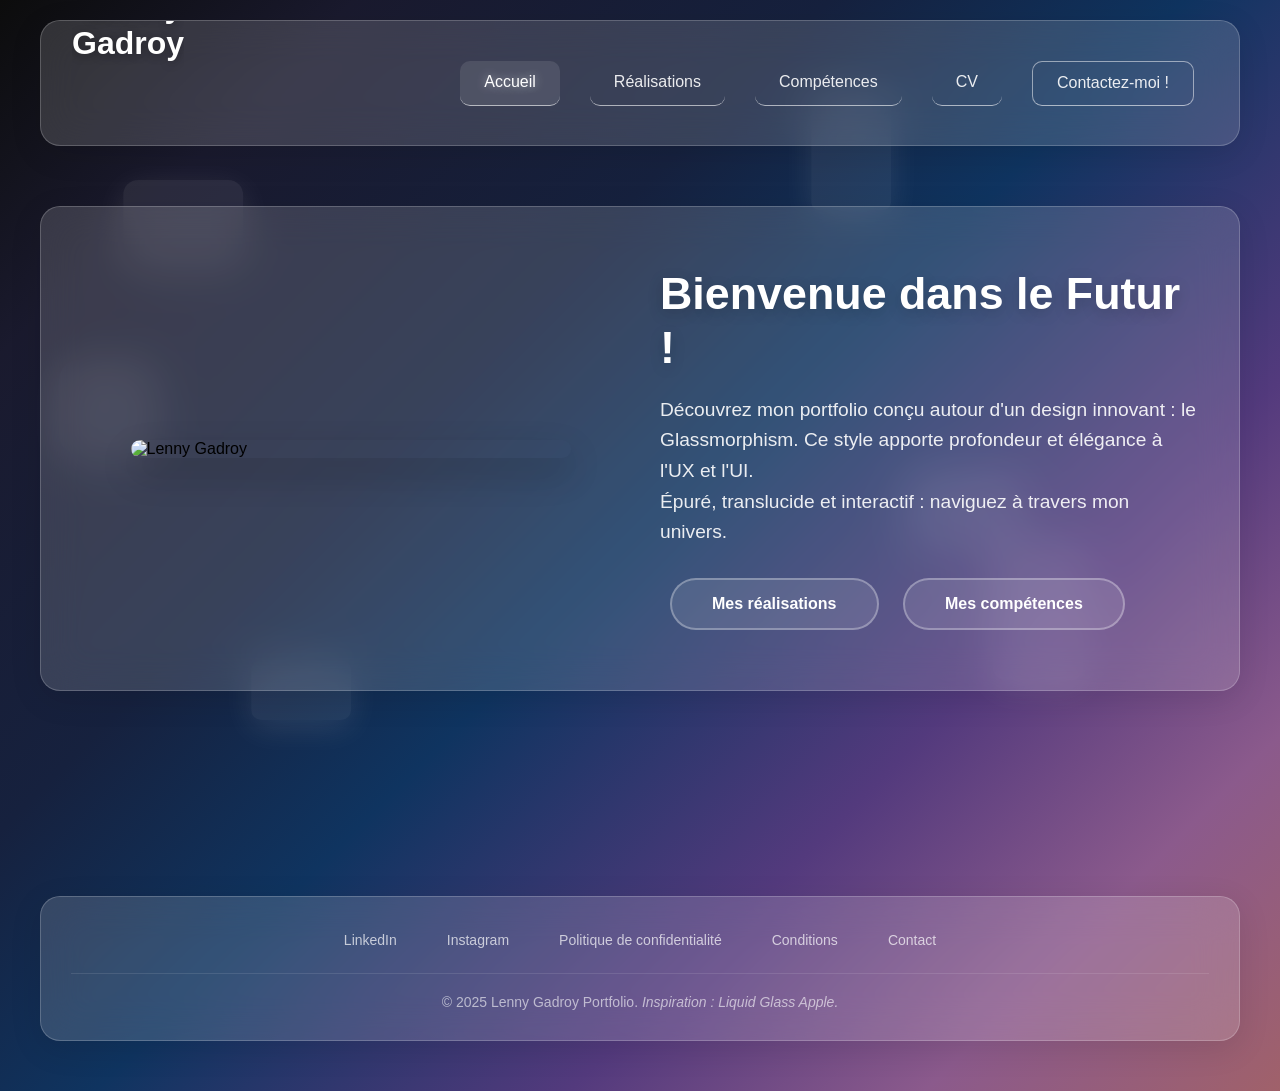
==== index.html @ a9e65bf7 "add portfolio" ====
<!DOCTYPE html>
<html lang="fr">
<head>
    <meta charset="UTF-8">
    <meta name="viewport" content="width=device-width, initial-scale=1.0">
    <title> Lenny Gadroy Portfolio</title>
    <link rel="stylesheet" href="assets/Glass-effect.css">
    <link href="https://fonts.googleapis.com/css2?family=Raleway:ital,wght@0,100..900;1,100..900&display=swap" rel="stylesheet">
    <link rel="icon" type="image/png" href="images/GL.png">

    <style>
        @keyframes fadeIn {
            to {transform: scale(4); opacity: 0;}
        }
    </style>
    <style>
        @keyframes fadeIn {
            from {opacity: 0; transform: translate(-50%, -50%) scale (0.8);}
            to {opacity: 1; transform: translate(-50%, -50%) scale(1);}
            }
    </style>
</head>

<body>
    <div class="bg-shapes">
        <div class="shape" style="transform: translate(-4.83425px, -0.0528541px)"></div>
        <div class="shape" style="transform: translate(-4.83425px, -0.0528541px)"></div>
        <div class="shape" style="transform: translate(-4.83425px, -0.0528541px)"></div>
        <div class="shape" style="transform: translate(-4.83425px, -0.0528541px)"></div>
        <div class="shape" style="transform: translate(-4.83425px, -0.0528541px)"></div>
        <div class="shape" style="transform: translate(-4.83425px, -0.0528541px)"></div>
    </div>
    <header>
        <div class="container">
            <nav class="glass" style="position: relative;">
                <div class="logo" onclick="showPage('home')">
                    <div class="logo-icon">
                        <img src="images/GL.png" style="margin-left: 20px; margin-top: 10px;" width="200" height="200" alt="Lenny Gadroy">
                    </div>
                </div>
                <div class="nav-links">
                    <a href="#" onclick="showPage('home')" class="active">Accueil</a>
                    <a href="#" onclick="showPage('real')">Réalisations</a>
                    <a href="#" onclick="showPage('services')">Compétences</a>
                    <a href="#" onclick="showPage('cv')">CV</a>
                    <a href="#" onclick="showPage('contact')" class="linck">Contactez-moi !</a>
                </div>
            </nav>
        </div>
    </header>
    <div id="home" class="page active">
        <div class="container">
            <div class="content-wrapper">
                <section class="hero glass" style="position: relative;">
                    <div class="hero-image">
                        <img src="images/PP Reims.jpg" alt="Lenny Gadroy">
                    </div>
                    <div class="hero-content">
                        <h1>Bienvenue dans le Futur !</h1>
                        <p>
                            Découvrez mon portfolio conçu autour d'un design innovant : le Glassmorphism.
                            Ce style apporte profondeur et élégance à l'UX et l'UI.
                            <br>
                            Épuré, translucide et interactif : naviguez à travers mon univers.
                        </p>
                        <a href="#" class="cta-button" onclick="showPage('real')">Mes réalisations</a>
                        <a href="#" class="cta-button" onclick="showPage('services')">Mes compétences</a>
                    </div>
                </section>
            </div>
        </div>
    </div>
    <div id="real" class="page">
        <div class="container">
            <div class="content-wrapper">
                <section class="real-content">
                    <div class="real-text glass">
                        <h2>A propos</h2>
                        <p>
                            J'ai concrétisé plusieurs projets d'envergure. Ma passion pour l'<strong>Intégration Web et le WebDesign</strong> a abouti à la création d'interfaces originales et ergonomiques.
                        </p>
                        <p>
                            Au-delà du numérique, ma créativité s'exprime par l'art de la <strong>narration visuelle et sonore</strong>, en immortalisant des moments uniques pour raconter des histoires captivantes.
                        </p>
                    </div>
                    <div class="stats">
                        <div class="stat-card glass">
                            <div class="stat-number">25</div>
                            <div class="stat-label">Fichiers de code</div>
                        </div>
                        <div class="stat-card glass">
                            <div class="stat-number">12</div>
                            <div class="stat-label">WebDesigns conçus</div>
                        </div>
                        <div class="stat-card glass">
                            <div class="stat-number">+50</div>
                            <div class="stat-label">Designs créés</div>
                        </div>
                        <div class="stat-card glass">
                            <div class="stat-number">8</div>
                            <div class="stat-label">Événements organisés</div>
                        </div>
                        <div class="stat-card glass">
                            <div class="stat-number">+500</div>
                            <div class="stat-label">Photos prises</div>
                        </div>
                        <div class="stat-card glass">
                            <div class="stat-number">+75</div>
                            <div class="stat-label">Leçons partagées</div>
                        </div>
                    </div>
                </section>
                <hr class="glass-bar"></hr>
                <section class="real-section">
                    <div class="real-container glass">
                        <h4 style="font-size: 1.6rem; color: white; text-align: center; margin-top: 30px; margin-bottom: 30px;">Sommaire</h4>
                        <ul class="nav-links real-links">
                            <li style="list-style-type:none;"><a href="#real-Codage"><u>Codage</u></a></li>
                            <li><a href="#real-WebDesign"><u>WebDesign</u></a></li>
                            <li><a href="#real-Communication"><u>Communication</u></a></li>
                            <li><a href="#real-Photographie"><u>Photographie</u></a></li>
                        </ul>
                    </div>
                </section>
                <section class="real-section">
                    <div class="real-container glass-noeffect background-005">
                        <h2 class="service-title glass padding background-005" id="real-Codage">1. Codage</h2>
                        <h3 class="service-title glass padding background-005">a. Les grands projets</h3>
                        <div class="real-twogrid">
                            <div class="real-html glass background-005">
                                <h3>Goon : Blindtests<br><em>Application web multijoueur</em></h3>
                                <p>
                                    <u>Aperçu du rendu :</u>
                                    <img src="images/Reals/Projects/Goon/1.png" width="500" height="400">
                                </p>
                                <p><button class="glass button background-005"><a href="https://lennygadroy.github.io/goon/" target="_blank">Arriverez-vous à deviner toutes les musiques ?</a></button></p>
                                <p><em>Codé en JavaScript, HTML et CSS, avec également Node et Socket.io</em></p>
                            </div>
                            <div class="real-html glass background-005">
                                <h3>YLIGEN<br><em>Site internet</em></h3>
                                <p>
                                    <u>Aperçu du rendu :</u>
                                    <img src="images/Reals/Design/Home/1.png" width="500" height="300">
                                </p>
                                <p><button class="glass button background-005"><a href="#yligen">Plus d'informations ici →</a></button></p>
                                <p><em>Codé en HTML, CSS, JS</em></p>
                            </div>
                        </div>
                        <hr class="glass-bar">
                        <div class="real-twogrid">
                            <div class="real-html glass background-005">
                                <h3>GeopTime<br><em>Site internet & Refonte graphique</em></h3>
                                <p>
                                    <u>Un aperçu arrive très bientôt... Restez à l'affût !</u>
                                </p>
                                <p><button class="glass button background-005"><a href="https://geoptime.com/" target="_blank">Consulter la précédente version</a></button></p>
                                <p><em>Codé en HTML, CSS, JS et PHP</em></p>
                            </div>
                            <div class="real-html glass background-005">
                                <h3>Noevell<br><em>Site internet</em></h3>
                                <p>

                                    <u>Un aperçu arrive très bientôt... Restez à l'affût !</u>
                                </p>
                                <p><em>Codé en HTML et CSS</em></p>
                            </div>
                        </div>
                        <h3 class="service-title glass padding margin-top background-005">b. Les projets plus petits</h3>
                        <div class="real-grid">
                            <div class="real-html glass background-005">
                                <h3>Convertisseur Universel : <br><em>Entier à Binaire</em></h3>
                                <p>
                                    <u>Aperçu du rendu :</u>
                                    <img src="images/Reals/Projects/Convertisseur/1.png" width="300" height="240">
                                </p>
                                <p><button class="glass button background-005"><a href="https://lennygadroy.github.io/convertisseur/" target="_blank">Convertissez dès à présent</a></button></p>
                                <p><em>Codé en HTML, CSS, JS</em></p>
                            </div>
                            <div class="real-html glass background-005">
                                <h3>Code César : <br><em>Chiffrement / Déchiffrement</em></h3>
                                <p>
                                    <u>Aperçu du rendu :</u>
                                    <img src="images/Reals/Projects/César/1.png" width="300" height="240">
                                </p>
                                <p><button class="glass button background-005"><a href="https://lennygadroy.github.io/code-cesar/" target="_blank">Chiffrez vos messages</a></button></p>
                                <p><em>Codé en HTML, CSS, JS</em></p>
                            </div>
                            <div class="real-html glass background-005">
                                <h3>Jeu du Dino <br><em>par Chrome</em></h3>
                                <p>
                                    <u>Aperçu du rendu :</u>
                                    <img src="images/Reals/Projects/Dino/1.png" width="300" height="150">
                                </p>
                                <p><button class="glass button background-005"><a href="https://lennygadroy.github.io/dino/" target="_blank">Jouez-y dès maintenant !</a></button></p>
                                <p><em>Codé en HTML, CSS, JS</em></p>
                            </div>
                            <div class="real-html glass background-005">
                                <h3>Qui est-ce ?<br><em>Version web locale</em></h3>
                                <p>
                                    <u>Aperçu du rendu :</u>
                                    <img src="images/Reals/Projects/Who/1.png" width="300" height="240">
                                </p>
                                <p><button class="glass button background-005"><a href="https://lennygadroy.github.io/qui-est-ce/" target="_blank">Devinerez-vous qui est-ce ?</a></button></p>
                                <p><em>Codé en HTML, CSS, JS</em></p>
                            </div>
                            <div class="real-html glass background-005">
                                <h3>2048<br><em>par Gabriele Cirulli</em></h3>
                                <p>
                                    <u>Aperçu du rendu :</u>
                                    <img src="images/Reals/Projects/2048/1.png" width="300" height="240">
                                </p>
                                <p><button class="glass button background-005"><a href="https://lennygadroy.github.io/2048/" target="_blank">En cours de développement...</a></button></p>
                                <p><em>Codé en HTML, CSS, JS</em></p>
                            </div>
                        </div>
                    </div>
                </section>
                <hr class="glass-bar">
                </hr>
                <section class="real-section">
                    <div class="real-container glass-noeffect background-005">
                        <h2 class="service-title glass padding background-005" id="real-WebDesign">2. WebDesign</h2>
                        <h3 id="yligen" class="service-title glass padding background-005">Yligen : Refonte globale de l'identité de l'agence
                            <p class="classic-text"><br>Comprenant la réalisation intégrale de : 
                                <ol class="classic-text">
                                    <li>La nouvelle identité visuelle ;</li>
                                    <li>Le zoning ;</li>
                                    <li>Le wireframe ;</li>
                                    <li>La maquette ;</li>
                                    <li>Le prototype ;</li>
                                    <li>Le rendu final en HTML, CSS et JavaScript.</li>
                                </ol>
                            </p>
                            <p><button class="glass button background-005"><a href="https://yligen.github.io/home" target="_blank">Consulter la toute nouvelle page internet de l'agence YLIGEN</a></button></p>
                        </h3>
                        <div class="real-onegrid">
                            <div class="real-photo glass background-005">
                                <img src="images/Reals/Design/Home/1.png" alt="New Website Home - Yligen - Picture"
                                    width="1100" height="600">
                                <h3>[Nouveau] Page d'accueil & Menu de navigation</h3>
                            </div>
                            <div class="real-photo glass background-005">
                                <img src="images/Reals/Design/Contact/1.png"
                                    alt="New Website Contact form - Yligen - Picture" width="1100" height="500">
                                <h3>[Nouveau] Formulaire de contact</h3>
                            </div>
                            <div class="real-photo glass background-005">
                                <img src="images/Reals/Design/Footer/1.png" alt="New Website Navbar - Yligen - Picture"
                                    width="1100" height="350">
                                <h3>[Nouveau] Footer</h3>
                            </div>
                        </div>
                        <h3 class="service-title glass padding margin-top background-005">Yligen : Premier design de l'entreprise
                             <p class="classic-text"><br>Comprenant : 
                                <ol class="classic-text">
                                    <li>Une identité visuelle ;</li>
                                    <li>Un wireframe ;</li>
                                    <li>Une maquette ;</li>
                                    <li>Un rendu final via le CMS : Odoo.</li>
                                </ol>
                            </p>
                            <p><button class="glass button background-005"><a href="https://yligen.odoo.com" target="_blank">Consulter la précédente page de l'agence YLIGEN</a></button></p>
                        </h3>
                        <div class="real-onegrid">
                            <div class="real-photo glass background-005">
                                <img src="images/Reals/Design/Nav/2.png" alt="Website NavBar - Yligen - Picture" width="1100" height="100">
                                <h3>Bloc : Barre de navigation (fixe)</h3>
                            </div>
                            <div class="real-photo glass background-005">
                                <img src="images/Reals/Design/Home/2.png" alt="Website Home - Yligen - Picture" width="1100" height="500">
                                <h3>Page d'accueil</h3>
                            </div>
                            <div class="real-photo glass background-005">
                                <img src="images/Reals/Design/Contact/2.png" alt="Website Contact Form - Yligen - Picture" width="1100" height="700">
                                <h3>Bloc : Formulaire de contact</h3>
                            </div>
                            <div class="real-photo glass background-005">
                                <img src="images/Reals/Design/Footer/2.png" alt="Website Footer - Yligen - Picture" width="1100" height="200">
                                <h3>Bloc : Footer</h3>
                            </div>
                        </div>
                        <h3 class="service-title glass padding margin-top background-005">Goon : Application web synchronisée
                            <p class="classic-text"><br>Parti de zéro pour réaliser : 
                                <ol class="classic-text">
                                    <li>Une identité visuelle ;</li>
                                    <li>Un zoning ;</li>
                                    <li>Un wireframe ;</li>
                                    <li>Une maquette ;</li>
                                    <li>Application web synchronisé jusqu'à 10 joueurs</li>
                                    <li>Un rendu final en JavaScript, HTML, CSS, Node et Socket.</li>
                                </ol>
                            </p>
                            <p><button class="glass button background-005"><a href="https://lennygadroy.github.io/goon/" target="_blank">Testez-le par vous-même →</a></button></p>
                        </h3>
                        <div class="real-onegrid">
                            <div class="real-photo glass background-005">
                                <img src="images/Reals/Projects/Goon/1.png" alt="Goon - Blindtests - Picture" width="1100" height="800">
                                <h3>Page d'accueil : Sélection du jeu</h3>
                            </div>
                            <div class="real-photo glass background-005">
                                <img src="images/Reals/Projects/Goon/2.png" alt="Goon - Blindtests - Picture" width="1100" height="650">
                                <h3>Section de jeu</h3>
                            </div>
                        </div>
                    </div>
                </section>
                <hr class="glass-bar">
                </hr>
                <section class="real-section">
                    <div class="real-container glass-noeffect background-005">
                        <h2 class="service-title glass padding background-005" id="real-Communication">3. Communication
                        </h2>
                        <h3 class="service-title glass padding background-005">a. Publications</h3>
                        <div class="real-grid">
                            <div class="real-photo glass background-005">
                                <img src="images/Reals/Comm/Citroen.jpg" alt="Publication Citroën - Facebook" width="300" height="300">
                                <h3>Citroën Condren</h3>
                                <p class="role"><em>Promotion de biens d'occasion</em></p>
                                <div class="real-social">
                                    <a href="https://reseau.citroen.fr/chauny/" target="_blank">Site web</a>
                                    <a href="https://www.facebook.com/photo?fbid=122128724912099643&set=pcb.122128725128099643" target="_blank">Facebook</a>
                                </div>
                            </div>
                            <div class="real-photo glass background-005">
                                <img src="images/Reals/Comm/Guy_Demarle.jpg" alt="Publication Guy Demarle - Facebook"
                                    width="300" height="300">
                                <h3>Guy Demarle</h3>
                                <p class="role"><em>Annonce de recrutement</em></p>
                                <div class="real-social">
                                    <a href="https://www.guydemarle.com/" target="_blank">Site web</a>
                                </div>
                            </div>
                            <div class="real-photo glass background-005">
                                <img src="images/Reals/Comm/Guy_Demarle_2.jpg" alt="Publication Guy Demarle - Facebook"
                                    width="300" height="300">
                                <h3>Guy Demarle</h3>
                                <p class="role"><em>Annonce de recrutement</em></p>
                                <div class="real-social">
                                    <a href="https://www.guydemarle.com/" target="_blank">Site web</a>
                                </div>
                            </div>
                        </div>
                        <h3 class="service-title glass padding margin-top background-005">b. Logos</h3>
                        <div class="real-onegrid">
                            <div class="real-photo glass background-005">
                                <img src="images/Reals/Comm/NewYligen.svg" alt="Logo - Yligen" width="1100" height="275">
                                <h3>Yligen</h3>
                                <p class="role"><em>Redesign de logo</em></p>
                                <div class="real-social">
                                    <a href="https://www.yligen.odoo.com" target="_blank">Site web</a>
                                    <a href="https://www.instagram.com/yligen.off/" target="_blank">Instagram</a>
                                </div>
                            </div>
                        </div>
                        <hr class="glass-bar">
                        <div class="real-grid">
                            <div class="real-photo glass background-005">
                                <img src="images/Reals/Comm/Yligen.png" alt="Logo - Yligen" width="300" height="300">
                                <h3>Yligen</h3>
                                <p class="role"><em>Création de logo</em></p>
                                <div class="real-social">
                                    <a href="https://www.yligen.odoo.com" target="_blank">Site web</a>
                                    <a href="https://www.instagram.com/yligen.off/" target="_blank">Instagram</a>
                                </div>
                            </div>
                            <div class="real-photo glass background-005">
                                <img src="images/Reals/Comm/GeopTime.svg" alt="Logo GeopTime - Site internet" width="300"
                                    height="300">
                                <h3>GeopTime</h3>
                                <p class="role"><em>[refonte] Création de logo</em></p>
                                <div class="real-social">
                                    <a href="https://geoptime.com/" target="_blank">Site web</a>
                                </div>
                            </div>
                            <div class="real-photo glass background-005">
                                <img src="images/Reals/Comm/NDRC.png" alt="Logo NDRC - Site internet" width="300"
                                    height="300">
                                <h3>NDRC</h3>
                                <p class="role"><em>Création de logo</em></p>
                                <div class="real-social">
                                    <a href="https://ndrc-colbert.odoo.com/" target="_blank">Site web</a>
                                </div>
                            </div>
                            <div class="real-photo glass background-005">
                                <img src="images/Reals/Comm/Lega.png" alt="Logo Lega" width="300" height="300">
                                <h3>Lega : Lenny Gadroy</h3>
                                <p class="role"><em>Création de logo</em></p>
                                <div class="real-social">
                                    <a href="https://www.linkedin.com/in/lennygadroy/" target="_blank">LinkedIn</a>
                                </div>
                            </div>
                            <div class="real-photo glass background-005">
                                <img src="images/Reals/Comm/Goon.svg" alt="Logo Goon" width="300" height="300">
                                <h3>Goon</h3>
                                <p class="role"><em>Création de logo</em></p>
                                <div class="real-social">
                                    <a href="#" target="_blank">Site web</a>
                                </div>
                            </div>
                            <div class="real-photo glass background-005">
                                <img src="images/Reals/Comm/Sportly.png" alt="Logo Sportly" width="300" height="300">
                                <h3>Sportly</h3>
                                <p class="role"><em>Création de logo</em></p>
                            </div>
                        </div>
                        <h3 class="service-title glass padding margin-top background-005">c. Affiches</h3>
                        <div class="real-grid">
                            <div class="real-photo glass background-005">
                                <img src="images/Reals/Comm/Rubrique_déco.jpg"
                                    alt="Rubrique - Gourmandises & Beaux objets Publicité" width="300" height="500">
                                <h3>Gourmandises & Beaux objets</h3>
                                <p class="role"><em>Rubrique décoration</em></p>
                                <div class="real-social">
                                    <a href="https://www.gourmandisesetbeauxobjets.fr/" target="_blank">Site web</a>
                                </div>
                            </div>
                            <div class="real-photo glass background-005">
                                <img src="images/Reals/Comm/Chess.png" alt="Affiche Chess - Site internet" width="300"
                                    height="500">
                                <h3>Semaine des Echecs</h3>
                                <p class="role"><em>Création d'affiche</em></p>
                                <div class="real-social">
                                    <a href="https://mjepcormontreuil.com/" target="_blank">Site web</a>
                                </div>
                            </div>
                            <div class="real-photo glass background-005">
                                <img src="images/Reals/Comm/Soldes_Noël.png"
                                    alt="Affiche Soldes Noël - Carrefour - Site internet" width="300" height="500">
                                <h3>Carrefour</h3>
                                <p class="role"><em>Création d'affiche</em></p>
                                <div class="real-social">
                                    <a href="https://carrefour.com/" target="_blank">Site web</a>
                                </div>
                            </div>
                        </div>
                    </div>
                </section>
                <hr class="glass-bar">
                </hr>
                <section class="real-section">
                    <div class="real-container glass-noeffect background-005">
                        <h3 class="service-title glass padding background-005" id="real-Photographie">4. Photographie
                            <p class="classic-text"><br>Prises de vue réalisées avec un Samsung S23 Ultra<br>- Réglages optiques natifs</p>
                        </h3>
                        <h3 class="service-title glass padding background-005">a. Concerts</h3>
                        <div class="real-grid">
                            <div class="real-photo glass background-005">
                                <img src="images/Reals/Photos/Soprano/1.jpg" alt="Foire en Scène - Soprano - Picture" width="300" height="300">
                                <h3>Soprano</h3>
                                <p class="role">Foire en Scène, Châlons-en-Champagne</p>
                                <p class="bio"><em>Samedi 06 Septembre 2025</em></p>
                            </div>
                            <div class="real-photo glass background-005">
                                <img src="images/Reals/Photos/Gims/1.jpg" alt="Gims Concert - Picture" width="300" height="300">
                                <h3>GIMS</h3>
                                <p class="role">Iso Arena, Les Sables d'Olonne</p>
                                <p class="bio"><em>Jeudi 10 Juillet 2025</em></p>
                            </div>
                            <div class="real-photo glass background-005">
                                <img src="images/Reals/Photos/Pieces_Jaunes/1.jpg" alt="Gala Pièces Jaunes 2025 - Picture" width="300" height="300">
                                <h3>Gala des Pièces Jaunes</h3>
                                <p class="role">La Défense Arena, Paris</p>
                                <p class="bio"><em>Jeudi 23 Janvier 2025</em></p>
                            </div>
                        </div>
                        <h3 class="service-title glass padding margin-top background-005">b. Cabaret Vert : <em>édition 2025</em></h3>
                        <div class="real-grid">
                            <div class="real-photo glass background-005">
                                <img src="images/Reals/Photos/Cabaret_Vert/Will_Smith/1.jpg" alt="Cabaret Vert - Will Smith - Picture" width="300" height="300">
                                <h3>Will Smith</h3>
                                <p class="role">Cabaret Vert, Charleville-Mézières</p>
                                <p class="bio"><em>Dimanche 17 Août 2025</em></p>
                            </div>
                            <div class="real-photo glass background-005">
                                <img src="images/Reals/Photos/Cabaret_Vert/Julien_Dore/1.jpg" alt="Cabaret Vert - Julien Doré - Picture" width="300" height="300">
                                <h3>Julien Doré</h3>
                                <p class="role">Cabaret Vert, Charleville-Mézières</p>
                                <p class="bio"><em>Dimanche 17 Août 2025</em></p>
                            </div>
                            <div class="real-photo glass background-005">
                                <img src="images/Reals/Photos/Cabaret_Vert/Alan_Walker/1.jpg" alt="Cabaret Vert - Alan Walker - Picture" width="300" height="300">
                                <h3>Alan Walker</h3>
                                <p class="role">Cabaret Vert, Charleville-Mézières</p>
                                <p class="bio"><em>Samedi 16 Août 2025</em></p>
                            </div>
                            <div class="real-photo glass background-005">
                                <img src="images/Reals/Photos/Cabaret_Vert/Booba/1.jpg" alt="Cabaret Vert - Booba - Picture" width="300" height="300">
                                <h3>Booba</h3>
                                <p class="role">Foire en Scène, Châlons-en-Champagne</p>
                                <p class="bio"><em>Vendredi 15 Août 2025</em></p>
                            </div>
                            <div class="real-photo glass background-005">
                                <img src="images/Reals/Photos/Cabaret_Vert/SDM/1.jpg" alt="Cabaret Vert - SDM - Picture" width="300" height="300">
                                <h3>SDM</h3>
                                <p class="role">Foire en Scène, Châlons-en-Champagne</p>
                                <p class="bio"><em>Vendredi 15 Août 2025</em></p>
                            </div>
                            <div class="real-photo glass background-005">
                                <img src="images/Reals/Photos/Cabaret_Vert/Sean_Paul/1.jpg" alt="Cabaret Vert - Sean Paul - Picture" width="300" height="300">
                                <h3>Sean Paul</h3>
                                <p class="role">Foire en Scène, Châlons-en-Champagne</p>
                                <p class="bio"><em>Vendredi 15 Août 2025</em></p>
                            </div>
                            <div class="real-photo glass background-005">
                                <img src="images/Reals/Photos/Cabaret_Vert/Suki_Waterhouse/1.jpg" alt="Cabaret Vert - Suki Waterhouse - Picture" width="300" height="300">
                                <h3>Suki Waterhouse</h3>
                                <p class="role">Foire en Scène, Châlons-en-Champagne</p>
                                <p class="bio"><em>Vendredi 15 Août 2025</em></p>
                            </div>
                            <div class="real-photo glass background-005">
                                <img src="images/Reals/Photos/Cabaret_Vert/Zaho_de_Sagazan/1.jpg" alt="Cabaret Vert - Zaho de Sagazan - Picture" width="300" height="300">
                                <h3>Zaho de Sagazan</h3>
                                <p class="role">Foire en Scène, Châlons-en-Champagne</p>
                                <p class="bio"><em>Vendredi 15 Août 2025</em></p>
                            </div>
                            <div class="real-photo glass background-005">
                                <img src="images/Reals/Photos/Cabaret_Vert/DJ_Snake/1.jpg" alt="Cabaret Vert - DJ Snake - Picture" width="300" height="300">
                                <h3>DJ Snake</h3>
                                <p class="role">Foire en Scène, Châlons-en-Champagne</p>
                                <p class="bio"><em>Jeudi 14 Août 2025</em></p>
                            </div>
                            <div class="real-photo glass background-005">
                                <img src="images/Reals/Photos/Cabaret_Vert/Bigflo_Oli/1.jpg" alt="Cabaret Vert - Bigflo & Oli - Picture" width="300" height="300">
                                <h3>Bigflo & Oli</h3>
                                <p class="role">Foire en Scène, Châlons-en-Champagne</p>
                                <p class="bio"><em>Jeudi 14 Août 2025</em></p>
                            </div>
                            <div class="real-photo glass background-005">
                                <img src="images/Reals/Photos/Cabaret_Vert/Adele_Castillon/1.jpg" alt="Cabaret Vert - Adèle Castillon - Picture" width="300" height="300">
                                <h3>Adèle Castillon</h3>
                                <p class="role">Foire en Scène, Châlons-en-Champagne</p>
                                <p class="bio"><em>Jeudi 14 Août 2025</em></p>
                            </div>
                        </div>
                        <h3 class="service-title glass padding margin-top background-005">c. Événements</h3>
                        <div class="real-grid">
                            <div class="real-photo glass background-005">
                                <img src="images/Reals/Photos/Monaco/1.jpg" alt="Monaco F1 GP 2025 - Picture" width="300" height="300">
                                <h3>Monaco F1 Grand Prix</h3>
                                <p class="role">Circuit Monte-Carlo, Monaco</p>
                                <p class="bio"><em>Dimanche 25 Mai 2025</em></p>
                            </div>
                            <div class="real-photo glass background-005">
                                <img src="images/Reals/Photos/BDGM/1.jpg" alt="Brûleurs de Gommes 2025 - Picture" width="300" height="300">
                                <h3>Brûleurs de Gommes</h3>
                                <p class="role">Circuit Spa Francorchamps, Belgique</p>
                                <p class="bio"><em>Samedi 6 Avril 2025</em></p>
                            </div>
                            <div class="real-photo glass background-005">
                                <img src="images/Reals/Photos/Regalia/1.jpeg" alt="Régalia Reims - Picture" width="300" height="300">
                                <h3>Régalia</h3>
                                <p class="role">Cathédrale Notre-Dame, Reims</p>
                                <p class="bio"><em>Samedi 09 Août 2025</em></p>
                            </div>
                        </div>
                        <h3 class="service-title glass padding margin-top background-005">d. Paysages </h3>
                        <div class="real-grid">
                            <div class="real-photo glass background-005">
                                <img src="images/Reals/Photos/CMZ/2_1.jpg" alt="Ville de Charleville-Mézières" width="300" height="300">
                                <h3>Paysages nocturnes urbains</h3>
                                <p class="role">Charleville-Mézières</p>
                                <p class="bio"><em>Septembre 2025</em></p>
                            </div>
                            <div class="real-photo glass background-005">
                                <img src="images/Reals/Photos/CMZ/1_1.jpg" alt="Ville de Charleville-Mézières" width="300" height="300">
                                <h3>Paysages urbains</h3>
                                <p class="role">Charleville-Mézières</p>
                                <p class="bio"><em>Septembre 2025</em></p>
                            </div>
                            <div class="real-photo glass background-005">
                                <img src="images/Reals/Photos/Summer/1.jpg" alt="Sables d'Olonne - Summer Picture" width="300" height="300">
                                <h3>Plages et Paysages naturels</h3>
                                <p class="role">Les Sables d'Olonne, Vendée</p>
                                <p class="bio"><em>Juillet 2025</em></p>
                            </div>
                        </div>
                    </div>
                </section>
            </div>
        </div>
    </div>
    <div id="services" class="page">
        <div class="container">
            <div class="content-wrapper">
                <section class="hero glass">
                    <h1>Mes Compétences</h1>
                    <p>Compétences acquises lors de mes expériences professionnelles, de mes passions et loisirs.<br>Mais aussi en autodidacte, par une pratique artistique constante depuis plusieurs années.</p>
                </section>
                <hr class="glass-bar">
                </hr>
                <div class="real-container glass-noeffect background-005">
                    <h2 class="service-title glass padding background-005">1. Intégration & Design Web</h2>
                    <section class="services-grid">
                        <div class="service-card glass">
                            <div class="service-header">
                                <div class="service-icon">🎨</div>
                                <h3>UI Design</h3>
                            </div>
                            <p><em>L'UI design se concentre sur l'aspect visuel et l'esthétique d'un produit numérique. C'est le processus de création d'interfaces attrayantes et faciles à utiliser.</em></p>
                            <ul class="service-features">
                                <li>Conception Visuelle</li>
                                <li>Zoning, Wireframe, Maquette</li>
                                <li>Mises en page</li>
                                <li>Couleurs & Typographie</li>
                            </ul>
                        </div>
                        <div class="service-card glass">
                            <div class="service-header">
                                <div class="service-icon">🧠</div>
                                <h3>UX Design</h3>
                            </div>
                            <p><em>L'UX design vise à améliorer la satisfaction de l'utilisateur en rendant le produit facile et agréable à utiliser. Le but est d'optimiser l'expérience globale de l'utilisateur.</em></p>
                            <ul class="service-features">
                                <li>Conception d'Intégration</li>
                                <li>Design Responsive</li>
                                <li>Prototypage</li>
                            </ul>
                        </div>
                        <div class="service-card glass">
                            <div class="service-header">
                                <div class="service-icon">🖥️</div>
                                <h3>Développement Web</h3>
                            </div>
                            <p><em>Le développement web est la création de sites et d'applications web. Il englobe toutes les tâches nécessaires à la construction d'un site, du front-end au back-end.</em>
                            </p>
                            <ul class="service-features">
                                <li>Développement Front-end </li>
                                <li>Intégration Back-end </li>
                                <li>Optimisation SEO</li>
                            </ul>
                        </div>
                        <div class="service-card glass">
                            <div class="service-header">
                                <div class="service-icon">🚀</div>
                                <h3>Stratégie Digitale</h3>
                            </div>
                            <p><em>La stratégie digitale planifie la présence en ligne d'une entreprise pour atteindre ses objectifs commerciaux. Elle définit les actions à mener pour optimiser les performances sur les canaux numériques.</em>
                            </p>
                            <ul class="service-features">
                                <li>Transformation Digitale</li>
                                <li>Stratégie de Croissance</li>
                                <li>Analyse & Rapports</li>
                            </ul>
                        </div>
                    </section>
                </div>
                <hr class="glass-bar">
                <div class="real-container glass-noeffect background-005">
                    <h2 class="service-title glass padding background-005">2. Communication</h2>
                    <section class="services-grid">
                        <div class="service-card glass">
                            <div class="service-header">
                                <div class="service-icon">✏️</div>
                                <h3>Graphiste</h3>
                            </div>
                            <p><em>Le graphiste conçoit des visuels pour le web, l'imprimé et le digital, afin de créer des identités visuelles et des interfaces utilisateur qui sont à la fois esthétiques et fonctionnelles. Son rôle est de traduire un message en une image percutante, en veillant à la cohérence de la marque.</em>
                            </p>
                            <ul class="service-features">
                                <li>Couleurs & Typographie</li>
                                <li>Composition visuelle</li>
                                <li>Adaptabilité aux plateformes</li>
                                <li>Veille créative</li>
                            </ul>
                            <button class="glass button"><a href="#" onclick="showPage('real')">Consulter mes réalisations →</a></button>
                        </div>
                        <div class="service-card glass">
                            <div class="service-header">
                                <div class="service-icon">📕</div>
                                <h3>Responsable de contenu</h3>
                            </div>
                            <p><em>Le Responsable de contenu est le chef d'orchestre du contenu d'une marque. De la stratégie à la publication, il est à la fois un excellent rédacteur et un stratège qui utilise les données et les techniques de SEO pour s'assurer que le contenu touche le public ciblé.</em>
                            </p>
                            <ul class="service-features">
                                <li>Storytelling</li>
                                <li>Optimisation du SEO</li>
                                <li>Planification éditoriale</li>
                                <li>Analyse des performances</li>
                            </ul>
                        </div>
                    </section>
                </div>
                <hr class="glass-bar">
                <div class="real-container glass-noeffect background-005">
                    <h2 class="service-title glass padding background-005">3. Artistique</h2>
                    <section class="services-onegrid">
                        <div class="service-card glass">
                            <div class="service-header">
                                <div class="service-icon">🖼️</div>
                                <h3>Photographie </h3>
                            </div>
                            <p><em>Art de capturer des images à l'aide d'un appareil photo. C'est un moyen d'expression qui immortalise des moments et raconte des histoires.</em></p>
                            <ul class="service-features">
                                <li>Maîtrise du matériel</li>
                                <li>Composition</li>
                                <li>Éclairage</li>
                                <li>Retouche photo</li>
                            </ul>
                            <button class="glass button"><a href="#" onclick="showPage('real')">Consulter mes réalisations →</a></button>
                        </div>
                    </section>
                </div>
            </div>
        </div>
    </div>
    <div id="contact" class="page">
        <div class="container">
            <div class="content-wrapper">
                <section class="contact-grid">
                    <div class="contact-form glass">
                        <h2>Contactez-moi !</h2>
                        <form method="post">
                            <div class="form-group">
                                <label for="name">Nom et Prénom</label>
                                <input type="text" id="name" name="name" required>
                            </div>
                            <div class="form-group">
                                <label for="email">Email</label>
                                <input type="email" id="email" name="email" required>
                            </div>
                            <div class="form-group">
                                <label for="subject">Sujet</label>
                                <input type="text" id="subject" name="subject" required>
                            </div>
                            <div class="form-group">
                                <label for="message">Message</label>
                                <textarea id="message" name="message"></textarea>
                            </div>
                            <button type="submit" class="cta-button">Envoyer votre message</button>
                        </form>
                    </div>
                    <div class="contact-info glass">
                        <h2>Informations de contact</h2>
                        <div class="contact-item">
                            <div class="contact-item-icon">📧</div>
                            <div class="contact-item-text">
                                <h4>Email</h4>
                                <a href="mailto:lennygadroy@gmail.com?subject=Contact Portfolio">
                                    <p class="classic-text" style="font-style: normal;">lennygadroy@gmail.com</p>
                                </a>
                            </div>
                        </div>
                        <div class="contact-item">
                            <div class="contact-item-icon">📞</div>
                            <div class="contact-item-text">
                                <h4>Téléphone</h4>
                                <p>(+33) 6 52 51 49 19</p>
                            </div>
                        </div>
                        <div class="contact-item">
                            <div class="contact-item-icon-large">📍</div>
                            <div class="contact-item-text">
                                <h4>Adresses</h4>
                                <ul>
                                    <li>Charleville-Mézières (08000)</li>
                                    <li>Reims (51100)</li>
                                </ul>
                            </div>
                        </div>
                        <div class="contact-item">
                            <div class="contact-item-icon-large">📚</div>
                            <div class="contact-item-text">
                                <h4>Mes Projets</h4>
                                <ul>
                                    <li>GOON - Blindtests : Appli web multijoueur</li>
                                    <li>YLIGEN : Site web</li>
                                    <li>Noevell : Site web</li>
                                    <li>Projet tutoré : GeopTime (en cours)</li>
                                    <li>Communication digitale</li>
                                    <li>Organisation d'événements</li>
                                </ul>
                            </div>
                        </div>
                    </div>
                </section>
            </div>
        </div>
    </div>
    <div id="cv" class="page">
        <div class="glass-noeffect cv-container">
            <div class="cv-header">
                <div class="header-content">
                    <h1>WebDesigner et Intégrateur</h1>
                    <p class="pitch">Étudiant en troisième année de Licence CRRW à l'École d'Ingénieurs en Sciences Industrielles et Numérique. Je suis à la recherche d'un stage afin d'acquérir une expérience pratique de fin de formation et d'étendre mes compétences techniques.</p>
                </div>
                <img src="images/PP Reims.jpg" alt="Photo de Lenny GADROY" class="photo-profil">
            </div>
            <div class="cv-cont">
                <section class="colonne-gauche">
                    <div class="section-block cv-contact-info">
                        <h2>Contact</h2>
                        <ul class="contact-list">
                            <li><i class="fas"></i> 20 ans</li>
                            <hr>
                            <li><i class="fas"></i> lennygadroy@gmail.com</li>
                            <li><i class="fas"></i> 06 52 51 49 19</li>
                            <hr>
                            <li><i class="fas"></i> Charleville-Mézières (08000)</li>
                            <li><i class="fas"></i> Reims (51100)</li>
                            <hr>
                            <li><i class="fas"></i> Permis B</li>
                            <li><i class="fas"></i> Véhiculé</li>
                            <hr>
                            <li><i class="fab"></i> <a href="https://linkedin.com/in/LennyGadroy" target="_blank">linkedin.com/in/LennyGadroy</a></li>
                        </ul>
                    </div>
                    <div class="section-block">
                        <h2>Hard Skills</h2>
                        <ul class="skills-list">
                            <li>
                                <h3>Webdesign</h3>
                                <ul>
                                    <li>Figma</li>
                                    <li>Suite Adobe</li>
                                </ul>
                            </li>
                            <li><h3>UX / UI Design</h3></li>
                            <li>
                                <h3>Intégration</h3>
                                <ul>
                                    <li>HTML 5</li>
                                    <li>CSS 3</li>
                                    <li>JavaScript</li>
                                </ul>
                            </li>
                            <li>
                                <h3>Communication</h3>
                                <ul>
                                    <li>Canva</li>
                                    <li>CapCut</li>
                                    <li>SCRL</li>
                                </ul>
                            </li>
                            <li><h3>Réseaux sociaux</h3></li>
                            <li>
                                <h3>Gestion de projet</h3>
                                <ul>
                                    <li>Notion</li>
                                    <li>Trello</li>
                                </ul>
                            </li>
                        </ul>
                    </div>
                    <div class="section-block">
                        <h2>Certifications</h2>
                        <div>
                            <h3><a href="https://app-eu1.hubspot.com/academy/achievements/9mx1cscc/en/1/lenny-gadroy/seo" target="_blank">Certification SEO</a></h3>
                            <p>par HubSpot</p>
                        </div>
                        <div>
                            <h3>Certification PIX</h3>
                            <p class="score">Score : 531</p>
                        </div>
                    </div>
                    <div class="section-block">
                        <h2>Soft Skills</h2>
                        <ul class="skills-list">
                            <li>Dynamique</li>
                            <li>Rigueur et Organisation</li>
                            <li>Autonomie</li>
                            <li>Dévouement</li>
                        </ul>
                    </div>
                    <div class="section-block interets">
                        <h2>Centres d'Intérêt</h2>
                        <div>
                            <h3>Sports</h3>
                            <ul>
                                <li>Cyclisme</li>
                                <li>Musculation</li>
                                <li>Pétanque</li>
                            </ul>
                        </div>
                        <div>
                            <h3>Automobile</h3>
                            <ul>
                                <li>Sports mécaniques : F1, MotoGP</li>
                                <li>Industrie automobile</li>
                            </ul>
                        </div>
                        <div>
                            <h3>Musiques</h3>
                            <ul>
                                <li>Styles variés : de 1980 à 2025</li>
                                <li>Concerts et Festivals</li>
                            </ul>
                        </div>
                    </div>
                </section>
                <section class="colonne-droite">
                    <div class="section-block experiences">
                        <h2>Expériences Professionnelles</h2>
                        <div class="experience-item">
                            <p class="titre-item">
                                <strong class="poste">Webdesigner UI / UX</strong>
                                <p>Yligen</p>
                                <span class="dates">de juillet 2025 à septembre 2025</span>
                            </p>
                            <ul class="taches">
                                <li><b>Conception d'interfaces utilisateur (UI) :</b> Élaboration de l'arborescence, des maquettes (wireframes) et des prototypes fonctionnels pour garantir une cohérence graphique et ergonomique sur tous les supports.</li>
                                <li><b>Optimisation de l'expérience utilisateur (UX) :</b> Réalisation de tests utilisateurs et d'analyses pour optimiser les parcours clients, réduire les frictions et améliorer l'accessibilité du site ou de l'application.</li>
                                <li><b>Veille technologique et Création Digitale :</b> Suivi des tendances graphiques et technologiques pour proposer des designs innovants, et collaboration avec les développeurs pour assurer l'intégration technique des maquettes.</li>
                            </ul>
                        </div>
                        <div class="experience-item">
                            <p class="titre-item">
                                <strong class="poste">Assistant en Optimisation Clientèle et Stratégie de Vente</strong>
                                <p>Citroën - Les Garages Français</p>
                                <span class="dates">De janvier 2024 à décembre 2024</span>
                            </p>
                            <ul class="taches">
                                <li><b>Mise en œuvre d’une stratégie de prospection omnicanale</b> pour identifier et qualifier de nouveaux leads.</li>
                                <li><b>Négociation des conditions commerciales</b> lors des ventes, auprès de clients BtoC et BtoB.</li>
                                <li><b>Élaboration et conception d’une stratégie de communication</b>, dans le but d’optimiser les plateformes digitales de l'entreprise.</li>
                            </ul>
                        </div>
                        <div class="experience-item">
                            <p class="titre-item">
                                <strong class="poste">Coach et Formateur en Jeux de Stratégie : Échecs</strong>
                                <p>Mairie de Cormontreuil</p>
                                <span class="dates">D'août 2023 à août 2024</span>
                            </p>
                            <ul class="taches">
                                <li><b>Conception et gestion de projet :</b> Organisation et lancement d'un <b>stage d'initiation aux échecs</b> en partenariat avec la Mairie, incluant la planification logistique et la promotion locale.</li>
                                <li><b>Encadrement et pédagogie :</b> Création et <b>aménagement d'un club d'échecs</b> en libre accès pour un public débutant et intermédiaire.</li>
                                <li><b>Autonomie et initiative :</b> Gestion complète de l'activité, de la prospection (recherche d’élèves/stagiaires) à l'adaptation des programmes pédagogiques.</li>
                            </ul>
                        </div>
                        <div class="experience-item">
                            <p class="titre-item">
                                <strong class="poste">Passeport Citoyen</strong>
                                <p>Mairie de Cormontreuil</p>
                                <span class="dates">Depuis février 2023</span>
                            </p>
                            <p class="details"><b>Engagement bénévole</b> dans le cadre des événements municipaux, démontrant un
                                fort sens de <b>l'initiative et des responsabilités</b>.</p>
                            <ul class="taches">
                                <li><b>Contribution à la réussite des manifestations</b> en assurant la mise en place des infrastructures et l'accueil du public.</li>
                                <li><b>Adaptabilité et polyvalence</b> en intervenant sur des missions variées (installation, tenue de stand, service).</li>
                                <li><b>Développement du sens du collectif</b> et du travail en équipe.</li>
                            </ul>
                        </div>
                    </div>
                        <div class="section-block diplomes-formations">
                        <h2>Diplômes et Formations</h2>
                        <div class="formation-item">
                            <p class="titre-item">
                                <strong class="diplome">Licence Conception, Rédaction et Réalisation Web</strong>
                                <p>École d'Ingénieurs, Charleville-Mézières (08000)</p>
                                <span class="dates">Depuis septembre 2025</span>
                            </p>
                            <p class="details">Formation axée sur le <b>développement de projets numériques</b>, visant à développer des <b>compétences techniques et transversales</b> pour les métiers du numérique.</p>
                        </div>
                        <div class="formation-item">
                            <p class="titre-item">
                                <strong class="diplome">BTS Négociation et Digitalisation de la Relation Client</strong>
                                    <p>Lycée Jean-Baptiste Colbert, Reims (51100)</p>
                                <span class="dates">De septembre 2023 à juillet 2025</span>
                            </p>
                            <p class="details">Diplôme obtenu avec la <b>mention Bien</b> après deux années de formation, j'ai acquis une solide base en commercialisation :</p>
                            <ul class="taches">
                                <li><b>Développement Commercial</b> : Prospection et négociation client, avec une forte capacité à identifier de nouvelles opportunités de marché et à fidéliser la clientèle existante.</li>
                                <li><b>Stratégie et Création Digitale</b> : Conception de contenus pour les réseaux sociaux et de sites internet, et animation de communauté, visant à renforcer la visibilité de la marque et l'engagement de la communauté.</li>
                            </ul>
                        </div>
                        <div class="formation-item">
                            <p class="titre-item">
                                <strong class="diplome">Bac Général</strong>
                                <p>Lycée Hugues Libergier, Reims (51100)</p>
                                <span class="dates">De septembre 2020 à juillet 2023</span>
                            </p>
                            <p class="details">Diplôme obtenu avec les spécialités Mathématiques et S.E.S</p>
                            <ul class="taches">
                                <li><b>Analyse Économique et Sociale (SES) :</b> Compréhension des enjeux économiques contemporains (fonctionnement des marchés, financement de l'entreprise) et analyse des dynamiques sociales, favorisant une vision globale de l'environnement de l'entreprise.</li>
                                <li><b>Rigueur et Logique Mathématique :</b> Développement de l'esprit de synthèse et de la capacité d'abstraction par la résolution de problèmes complexes, apportant une méthodologie structurée et rigoureuse.</li>
                            </ul>
                        </div>
                    </div>
                </section>
            </div>
        </div>
    </div>
    <div id="footer">
        <div class="container">
            <footer class="glass">
                <div class="footer-content">
                    <div class="footer-links">
                        <a href="https://www.linkedin.com/in/lennygadroy/">LinkedIn</a>
                        <a href="https://www.instagram.com/lennygdr19/">Instagram</a>
                        <a href="#">Politique de confidentialité</a>
                        <a href="#">Conditions</a>
                        <a href="#" onclick="showPage('contact')">Contact</a>
                    </div>
                    <div class="copyright">
                        &copy; 2025 Lenny Gadroy Portfolio. <em>Inspiration : Liquid Glass Apple.</em>
                    </div>
                </div>
            </footer>
        </div>
    </div>
    <script src="assets/Glass-effect.js"></script>
</body>
</html>
---- assets/Glass-effect.css ----
@charset "utf-8";
* {
    margin: 0;
    padding: 0;
    box-sizing: border-box;

    button[type="submit"] {
        font-family: inherit;
        font-size: 16px;
    }
}

:root {
    --color-Blue: rgba(0, 37, 153, 1);
    /* White color */
    --color-White-005: rgba(255, 255, 255, 0.05);
    --color-White-008: rgba(255, 255, 255, 0.08);
    --color-White-01: rgba(255, 255, 255, 0.1);
    --color-White-015: rgba(255, 255, 255, 0.15);
    --color-White-02: rgba(255, 255, 255, 0.2);
    --color-White-025: rgba(255, 255, 255, 0.25);
    --color-White-03: rgba(255, 255, 255, 0.3);
    --color-White-04: rgba(255, 255, 255, 0.4);
    --color-White-05: rgba(255, 255, 255, 0.5);
    --color-White-06: rgba(255, 255, 255, 0.6);
    --color-White-07: rgba(255, 255, 255, 0.7);
    --color-White-08: rgba(255, 255, 255, 0.8);
    --color-White-09: rgba(255, 255, 255, 0.9);
    --color-White-1: rgba(255, 255, 255, 1);
    /* Black color */
    --color-Black-01: rgba(0, 0, 0, 0.1);
    --color-Black-015: rgba(0, 0, 0, 0.15);
    --color-Black-02: rgba(0, 0, 0, 0.2);
    --color-Black-03: rgba(0, 0, 0, 0.3);
    --color-Black-1: rgba(0, 0, 0, 1);
}

body {
    font-family: "Segoe UI", Verdana, sans-serif;
    background: linear-gradient(135deg,
            #0c0c0c 0%,
            #1a1a2e 15%,
            #16213e 35%,
            #0f3460 50%,
            #533a7d 70%,
            #8b5a8c 85%,
            #a0616a 100%);
    min-height: 100vh;
    overflow-x: hidden;
}

body::selection {
    background-color: none;
}

.bg-shapes {
    position: fixed;
    top: 0;
    left: 0;
    width: 100%;
    height: 100%;
    z-index: -1;
    overflow: hidden;
}

.shape {
    position: absolute;
    background: var(--color-White-008);
    animation: float 6s ease-in-out infinite;
    box-shadow: 0 8px 32px var(--color-White-01);
}

.shape:nth-child(1) {
    width: 120px;
    height: 80px;
    border-radius: 15px;
    top: 20%;
    left: 10%;
    animation-delay: 0s;
    transform: rotate(15deg);
}

.shape:nth-child(2) {
    width: 90px;
    height: 140px;
    border-radius: 12px;
    top: 60%;
    right: 15%;
    animation-delay: 2s;
    transform: rotate(-20deg);
}

.shape:nth-child(3) {
    width: 100px;
    height: 60px;
    border-radius: 10px;
    bottom: 20%;
    left: 20%;
    animation-delay: 4s;
    transform: rotate(25deg);
}

.shape:nth-child(4) {
    width: 80px;
    height: 120px;
    border-radius: 8px;
    top: 10%;
    right: 30%;
    animation-delay: 1s;
    transform: rotate(-10deg);
}

.shape:nth-child(5) {
    width: 110px;
    height: 70px;
    border-radius: 14px;
    bottom: 40%;
    right: 20%;
    animation-delay: 3s;
    transform: rotate(30deg);
}

.shape:nth-child(6) {
    width: 95px;
    height: 95px;
    border-radius: 20px;
    top: 40%;
    left: 5%;
    animation-delay: 5s;
    transform: rotate(-15deg);
}

@keyframes float {

    0%,
    100% {
        transform: translateY(0px) rotate(var(--start-rotation, 0deg));
    }

    50% {
        transform: translateY(-20px) rotate(calc(var(--start-rotation, 0deg) + 180deg));
    }
}

.glass {
    background: var(--color-White-015);
    backdrop-filter: blur(20px);
    border: 1px solid var(--color-White-02);
    border-radius: 20px;
    box-shadow: 0 8px 32px var(--color-Black-01);
    transition: all 0.3s ease;
    position: relative;
    overflow: hidden;
}

.glass-noeffect {
    background: var(--color-White-015);
    backdrop-filter: blur(20px);
    border: 1px solid var(--color-White-02);
    border-radius: 20px;
    box-shadow: 0 8px 32px var(--color-Black-01);
    transition: all 0.3s ease;
    position: relative;
    overflow: hidden;
}

.glass:hover {
    background: var(--color-White-02);
    transform: translateY(-5px);
    box-shadow: 0 15px 45pxvar(var(--color-Black-015));
}

.button {
    color: white;
    background: var(--color-White-015);
    backdrop-filter: blur(20px);
    border: 1px solid var(--color-White-02);
    border-radius: 20px;
    padding: 10px;
    margin-top: 5px;
    box-shadow: 0 8px 32px var(--color-Black-01);
    position: relative;
    overflow: hidden;
}

.button a {
    color: white;
    text-decoration: none;
}

.glass-list {
    text-align: center;
    color: white;
    background: var(--color-White-025);
    backdrop-filter: blur(20px);
    border: 1px solid var(--color-White-02);
    border-radius: 20px;
    margin-top: 1px;
    box-shadow: 0 8px 32px var(--color-Black-01);
    position: relative;
    overflow: hidden;
}

.glass-bar {
    margin: 40px 30px;
    visibility: hidden;

    color: white;
    background: var(--color-White-025);
    backdrop-filter: blur(20px);
    border: 1px solid var(--color-White-02);
    border-radius: 20px;
    margin-top: 1px;
    box-shadow: 0 8px 32px var(--color-Black-01);
    position: relative;
    overflow: hidden;
}

header {
    padding: 20px;
}

.container {
    max-width: 1200px;
    margin: 0 auto;
}

nav {
    display: flex;
    justify-content: space-between;
    align-items: center;
    padding: 30px 45px;
}

.logo {
    font-size: 32px;
    font-weight: bold;
    color: white;
    text-shadow: 0 2px 10px var(--color-Black-03);
    display: flex;
    align-items: center;
    gap: 15px;
    cursor: pointer;
}

.logo-icon {
    width: 64px;
    height: 64px;
    display: flex;
    align-items: center;
    justify-content: center;
}

.logo-icon svg {
    width: 100%;
    height: 100%;
    filter: drop-shadow(0 2px 8px var(--color-Black-03));
    transition: all 0.3s ease;
}

.logo:hover .logo-icon svg {
    transform: scale(1.1) translateY(-2px);
    filter: drop-shadow(0 4px 12px var(--color-White-04));
}

.nav-links {
    display: flex;
    gap: 30px;
}

.nav-links a {
    color: var(--color-White-09);
    text-decoration: none;
    font-weight: 500;
    transition: all 0.3s ease;
    padding: 12px 24px 13px 24px;
    border-radius: 10px;
    cursor: pointer;
    font-size: 16px;
    border-bottom: 1px solid var(--color-White-06);
}

.real-links {
    display: flex;
    gap: 30px;
    justify-content: center;
    text-align: center;
}

ul.real-links {
    color: white;
}

.linck {
    border: 1px solid var(--color-White-05);
}

.nav-links a:hover, .nav-links a.active {
    color: white;
    background: var(--color-White-01);
    text-shadow: 0 0 10px var(--color-White-05);
}

.page {
    display: none;
    min-height: 100vh;
    padding: 40px 20px 20px;
}

.page.active {
    display: block;
}

.content-wrapper {
    min-height: calc(100vh - 300px);
}

.hero {
    display: grid;
    grid-template-columns: 1fr 1fr;
    gap: 40px;
    align-items: center;
    padding: 60px 40px;
    margin-bottom: 40px;
}

.hero-image {
    display: flex;
    justify-content: center;
    align-items: center;
}

.hero-image img {
    width: 100%;
    max-width: 440px;
    height: auto;
    border-radius: 20px;
    box-shadow: 0 15px 35px var(--color-Black-02);
}

.hero-content {
    text-align: left;
}

.hero h1 {
    font-size: 2.8rem;
    color: white;
    margin-bottom: 20px;
    text-shadow: 0 4px 15px var(--color-Black-02);
    line-height: 1.2;
}

.hero p {
    font-size: 1.2rem;
    color: var(--color-White-09);
    margin-bottom: 30px;
    line-height: 1.6;
}

.cta-button {
    display: inline-block;
    padding: 15px 40px;
    margin: 0 10px;
    background: var(--color-White-01);
    color: white;
    text-decoration: none;
    border-radius: 50px;
    font-weight: 600;
    font-family: "Segoe UI", Tahoma, Geneva, Verdana, sans-serif;
    transition: all 0.3s ease;
    border: 2px solid var(--color-White-03);
    cursor: pointer;
}

.cta-button:hover {
    background: var(--color-White-03);
    transform: translateY(-3px);
    box-shadow: 0 10px 25px var(--color-Black-02);
}

button[type="submit"] {
    font-family: inherit;
    font-size: 16px;
}

.features {
    display: grid;
    grid-template-columns: repeat(auto-fit, minmax(300px, 1fr));
    gap: 30px;
    margin-bottom: 40px;
}

.feature-card {
    padding: 40px 30px;
    text-align: center;
    color: white;
}

.feature-icon {
    width: 60px;
    height: 60px;
    margin: 0 auto 20px;
    background: var(--color-White-02);
    border-radius: 50%;
    display: flex;
    align-items: center;
    justify-content: center;
    font-size: 24px;
}

.feature-card h3 {
    font-size: 1.5rem;
    margin-bottom: 15px;
    color: white;
}

.feature-card p {
    color: var(--color-White-08);
    line-height: 1.6;
}

.real-content {
    display: grid;
    grid-template-columns: 1fr 1fr;
    gap: 40px;
    margin-bottom: 40px;
    align-items: center;
}

.real-text {
    padding: 40px;
    color: white;
}

.real-text h2 {
    font-size: 2.5rem;
    margin-bottom: 20px;
    text-shadow: 0 2px 10px var(--color-Black-03);
}

.real-text p {
    font-size: 1.1rem;
    line-height: 1.8;
    color: var(--color-White-09);
    margin-bottom: 20px;
}

.stats {
    display: grid;
    grid-template-columns: repeat(auto-fit, minmax(200px, 1fr));
    gap: 30px;
}

.stat-card {
    text-align: center;
    padding: 20px 30px 30px;
    color: white;
}

.stat-number {
    font-size: 3rem;
    font-weight: bold;
    color: white;
    text-shadow: 0 2px 10px var(--color-Black-03);
}

.stat-label {
    font-size: 1.1rem;
    color: var(--color-White-08);
    margin-top: 10px;
}

.real-section {
    margin-bottom: 60px;
}

.real-section h2 {
    font-size: 2.5rem;
    color: white;
    text-align: center;
    margin-bottom: 50px;
    text-shadow: 0 2px 10px var(--color-Black-03);
}

.real-grid {
    display: grid;
    grid-template-columns: repeat(3, 1fr);
    gap: 30px;
}

.real-onegrid {
    display: grid;
    grid-template-columns: repeat(1, 1fr);
    gap: 30px;
}

.real-twogrid {
    display: grid;
    grid-template-columns: repeat(2, 1fr);
    gap: 30px;
}

.real-fourgrid {
    display: grid;
    grid-template-columns: repeat(4, 1fr);
    gap: 10px;
}

.real-container {
    display: grid;
    flex-direction: row;
    padding: 10px;
}

.real-photo {
    padding: 40px 30px;
    text-align: center;
    color: white;
    transition: all 0.3s ease;
}

.real-photo img {
    border-radius: 20px;
}

.real-html {
    padding: 40px 30px;
    text-align: center;
    color: white;
    transition: all 0.3s ease;
}

.real-html img {
    border-radius: 20px;
}

.real-html p {
    padding-top: 10px;
}

.real-member:hover {
    transform: translateY(-10px);
}

.real-member:hover {
    border-color: var(--color-White-05);
    transform: scale(1.05);
    background: var(--color-White-025);
}

.real-member h3 {
    font-size: 1.4rem;
    margin-bottom: 8px;
    color: white;
}

.real-member .role {
    font-size: 1rem;
    color: var(--color-White-07);
    margin-bottom: 15px;
}

.real-member .bio {
    font-size: 0.9rem;
    line-height: 1.6;
    color: var(--color-White-08);
    margin-bottom: 20px;
}

.real-social {
    display: flex;
    justify-content: center;
    gap: 15px;
}

.real-social a {
    width: 50%;
    height: 50%;
    background: var(--color-White-005);
    backdrop-filter: blur(20px);
    border-radius: 20px;
    display: flex;
    align-items: center;
    justify-content: center;
    color: white;
    text-decoration: none;
    transition: all 0.3s ease;
    border: 1px solid var(--color-White-02);
    margin-top: 10px;
}

.real-social a:hover {
    background: var(--color-White-02);
    transform: translateY(-3px);
    color: white;
}

/* Services page */
.service-bar {
    visibility: none;
    margin-top: 30px;
    margin-bottom: 30px;
}

.service-title {
    font-size: 1.6rem;
    color: white;
    text-align: center;
    margin-top: 30px;
    margin-bottom: 30px;
}

.services-grid {
    display: grid;
    grid-template-columns: repeat(2, 1fr);
    gap: 30px;
    margin-bottom: 40px;
}

.services-onegrid {
    display: grid;
    grid-template-columns: repeat(1, 1fr);
    gap: 30px;
    margin-bottom: 40px;   
}

.service-card {
    padding: 40px 30px;
    color: white;
    text-align: left;
}

.service-header {
    display: flex;
    align-items: center;
    margin-bottom: 20px;
}

.service-icon {
    width: 50px;
    height: 50px;
    background: var(--color-White-02);
    border-radius: 10px;
    display: flex;
    align-items: center;
    justify-content: center;
    font-size: 20px;
    margin-right: 15px;
}

.service-card h3 {
    font-size: 1.4rem;
    color: white;
}

.service-card p {
    color: var(--color-White-08);
    line-height: 1.6;
    margin-bottom: 20px;
}

.service-features {
    list-style: none;
}

.service-features li {
    color: var(--color-White-07);
    margin-bottom: 8px;
    padding-left: 20px;
    position: relative;
}

.service-features li:before {
    content: "✓";
    position: absolute;
    left: 0;
    color: var(--color-White-09);
}

.contact-grid {
    display: grid;
    grid-template-columns: 1fr 1fr;
    gap: 40px;
    margin-bottom: 40px;
}

.contact-map-section {
    margin-top: 40px;
}

.contact-form {
    padding: 40px;
}

.contact-form h2 {
    color: white;
    font-size: 2rem;
    margin-bottom: 30px;
    text-shadow: 0 2px 10px var(--color-Black-03);
}

.form-group {
    margin-bottom: 20px;
}

.form-group label {
    display: block;
    color: var(--color-White-09);
    margin-bottom: 8px;
    font-weight: 500;
}

.form-group input, .form-group textarea {
    width: 100%;
    padding: 15px;
    background: var(--color-White-01);
    border: 1px solid var(--color-White-02);
    border-radius: 10px;
    color: white;
    font-size: 16px;
    font-family: "Segoe UI", Tahoma, Geneva, Verdana, sans-serif;
    backdrop-filter: blur(10px);
    transition: all 0.3s ease;
}

.form-group input:focus, .form-group textarea:focus {
    outline: none;
    background: var(--color-White-015);
    border-color: var(--color-White-04);
    box-shadow: 0 0 20px var(--color-White-01);
}

.form-group input::placeholder, .form-group textarea::placeholder {
    color: var(--color-White-06);
}

.form-group textarea {
    height: 120px;
    resize: vertical;
    line-height: 1.5;
}

.contact-info {
    color: #fff;
    padding: 40px;
}

.contact-info h2 {
    color: white;
    font-size: 2rem;
    margin-bottom: 30px;
    text-shadow: 0 2px 10px var(--color-Black-03);
}

.contact-item {
    display: flex;
    align-items: center;
    margin-bottom: 25px;
}

.contact-item-icon {
    width: 40px;
    height: 40px;
    background: var(--color-White-02);
    border-radius: 10px;
    display: flex;
    align-items: center;
    justify-content: center;
    margin-right: 15px;
    font-size: 18px;
}

.contact-item-icon-large {
    width: 40px;
    height: 40px;
    background: var(--color-White-02);
    border-radius: 10px;
    display: flex;
    align-items: center;
    justify-content: center;
    margin-top: 15px;
    margin-right: 15px;
    font-size: 18px;
}

.contact-item-text h4 {
    color: white;
    margin-bottom: 5px;
}

.contact-item-text p {
    color: var(--color-White-08);
}

.contact-item-text li {
    color: var(--color-White-08);
    list-style-type: circle;
    list-style-position: inside;
}

.contact-map {
    padding: 40px;
    color: white;
    width: 100%;
}

.contact-map h2 {
    font-size: 2rem;
    margin-bottom: 30px;
    text-shadow: 0 2px 10px var(--color-Black-03);
    text-align: center;
}

.map-container {
    width: 100%;
    height: 500px;
    background: var(--color-White-01);
    border-radius: 15px;
    border: 1px solid var(--color-White-02);
    overflow: hidden;
    position: relative;
    backdrop-filter: blur(10px);
}

.map-placeholder {
    width: 100%;
    height: 100%;
    display: flex;
    align-items: center;
    justify-content: center;
    flex-direction: column;
    color: var(--color-White-08);
    text-align: center;
}

.map-placeholder-icon {
    font-size: 64px;
    margin-bottom: 20px;
    opacity: 0.7;
}

.map-placeholder p {
    margin: 8px 0;
    font-size: 16px;
}

.map-placeholder .address {
    font-size: 18px;
    font-weight: 600;
    margin-bottom: 20px;
}

.map-placeholder .integration-note {
    font-size: 14px;
    opacity: 0.6;
    margin-top: 20px;
}

#footer {
    margin-top: 60px;
    padding: 30px 0;
}

.footer-content {
    padding: 30px;
    text-align: center;
    color: var(--color-White-08);
}

.footer-links {
    display: flex;
    justify-content: center;
    gap: 30px;
    margin-bottom: 20px;
    flex-wrap: wrap;
}

.footer-links a {
    color: var(--color-White-07);
    text-decoration: none;
    font-size: 14px;
    transition: color 0.3s ease;
    padding: 5px 10px;
}

.footer-links a:hover {
    color: white;
    text-shadow: 0 0 10px var(--color-White-05);
}

.copyright {
    font-size: 14px;
    color: var(--color-White-06);
    border-top: 1px solid var(--color-White-01);
    padding-top: 20px;
}

.copyright a {
    color: var(--color-White-06);
    text-decoration: none;
}

.background-005 {
    background: var(--color-White-005);
    backdrop-filter: blur(20px);
}

.padding {
    padding-top: 10px;
    padding-bottom: 10px;
}

.margin-top {
    margin-top: 100px;
}

.classic-text {
    font-size: 1rem;
    font-weight: normal;
    font-style: italic;
    color: white;
    text-align: center;
    margin-bottom: 10px;
}

ol.classic-text>li {
    font-size: 1rem;
    font-weight: normal;
    font-style: italic;
    color: white;
    text-align: center;
}

@media (max-width: 1024px) {
    .real-grid {
        grid-template-columns: repeat(2, 1fr);
    }
}

@media (max-width: 768px) {

    .page {
        padding: 30px 20px 20px;
    }

    .content-wrapper {
        min-height: auto;
    }

    .hero {
        grid-template-columns: 1fr;
        text-align: center;
        gap: 20px;
    }

    .hero-content {
        text-align: center;
    }

    .hero h1 {
        font-size: 2.5rem;
    }

    nav {
        flex-direction: column;
        gap: 20px;
        padding: 20px 30px;
    }

    .nav-links {
        gap: 15px;
        justify-content: center;
        flex-direction: column;
        align-items: center;
    }

    .nav-links a {
        display: block;
        text-align: center;
        width: 100%;
        max-width: 200px;
        font-size: 14px;
        padding: 10px 20px;
    }

    .real-links {
        flex-direction: column;
        gap: 15px;
    }

    ul.real-links {
        list-style: none;
    }

    .real-content {
        grid-template-columns: 1fr;
        gap: 20px;
    }

    .about-content, .contact-grid {
        grid-template-columns: 1fr;
    }

    .services-grid {
        grid-template-columns: 1fr;
    }

    .real-grid, .real-onegrid, .real-twogrid {
        grid-template-columns: 1fr;
        gap: 20px;
    }

    .footer-links {
        gap: 15px;
        flex-direction: column;
    }

    .footer-links a {
        display: block;
        text-align: center;
    }

    button[type="submit"] {
        width: 100%;
    }

    .map-container {
        height: 350px;
    }

    .logo-icon {
        width: 40px;
        height: 40px;
    }

    .logo {
        font-size: 22px;
    }

    img {
        max-width: 100%;
        height: auto;
    }
}

.cv-container {
    max-width: 900px;
    margin: 40px auto;
    margin: 0 auto;
}

.colonne-gauche a {
    color: var(--color-Blue);
    text-decoration: none;
}

.colonne-gauche a:hover {
    text-decoration: underline;
}

.colonne-gauche ul {
    list-style: none;
    padding-left: 0;
}

.cv-header {
    padding: 30px;
    display: flex;
    justify-content: space-between;
    align-items: center;
    border-bottom: 5px solid var(--color-Blue);
    background-color: #fff;
}

.cv-header h1 {
    color: var(--color-Blue);
    font-size: 2em;
    margin-bottom: 5px;
}

.cv-header .pitch {
    font-size: 0.9em;
    color: #555;
    max-width: 90%;
}

.photo-profil {
    width: 100px;
    height: 100px;
    border-radius: 50%;
    object-fit: cover;
    border: 4px solid var(--color-Blue);
    flex-shrink: 0;
}

.cv-cont {
    display: flex;
}

.section-block {
    margin-bottom: 25px;
    padding-bottom: 10px;
}

.section-block h2 {
    color: var(--color-Blue);
    font-size: 1.2em;
    padding-bottom: 5px;
    border-bottom: 2px solid #ccc;
    margin-bottom: 15px;
    text-transform: uppercase;
    font-weight: bold;
}

.colonne-gauche {
    width: 35%;
    padding: 20px 20px 20px 30px;
    background-color: #fff;
    color: #333;
}

.colonne-gauche h3 {
    font-size: 1em;
    color: #333;
    margin-top: 10px;
}

.colonne-gauche li {
    font-size: 0.9em;
    margin-bottom: 4px;
    color: #555;
}

.contact-list li i {
    margin-right: 8px;
    color: var(--color-Blue);
}

.contact-list hr {
    visibility: hidden;
    height: 5px;
}

.cv-cont a {
    color: #555;
    text-decoration: underline;
}

.cv-cont a:hover {
    color: var(--color-Blue)
}

.skills-list li {
    padding: 3px 0;
    font-weight: 500;
}

.interets ul, ul.skills-list>li ul{
    list-style-type: circle;
    margin-left: 30px;

}

.colonne-droite {
    width: 65%;
    padding: 20px 30px 20px 20px;
    border-left: 1px solid #ddd;
    background-color: #fff;
}

.experience-item, .formation-item {
    margin-bottom: 25px;
    position: relative;
    padding-left: 15px;
}
.experience-item::before, .formation-item::before {
    content: '';
    position: absolute;
    left: 0;
    top: 5px;
    height: 100%;
    width: 3px;
    background-color: #ccc;
}

.titre-item {
    font-size: 1em;
    margin-bottom: 5px;
}

.poste, .diplome {
    font-weight: bold;
    color: var(--color-Blue);
}

.dates {
    font-style: italic;
    color: var(--color-Blue);
    font-size: 0.9em;
    margin-left: 10px;
}

.details {
    font-size: 0.9em;
    color: #555;
    margin-bottom: 5px;
}

.taches {
    margin-top: 5px;
    list-style-type: disc;
    margin-left: 20px;
}

.taches li {
    font-size: 0.85em;
    margin-bottom: 3px;
    color: #444;
}

@media (max-width: 768px) {
    .cv-header {
        flex-direction: column;
        text-align: center;
        padding: 20px;
    }

    .cv-header .pitch {
        max-width: 100%;
        margin-top: 10px;
    }

    .photo-profil {
        margin-bottom: 15px;
    }
    
    .cv-cont {
        flex-direction: column;
    }
    
    .colonne-gauche, .colonne-droite {
        width: 100%;
        padding: 20px;
    }

    .colonne-droite {
        border-left: none;
        border-top: 1px solid #ddd;
    }

    .experience-item::before, .formation-item::before {
        height: 80%;
        top: 25px;
    }
}
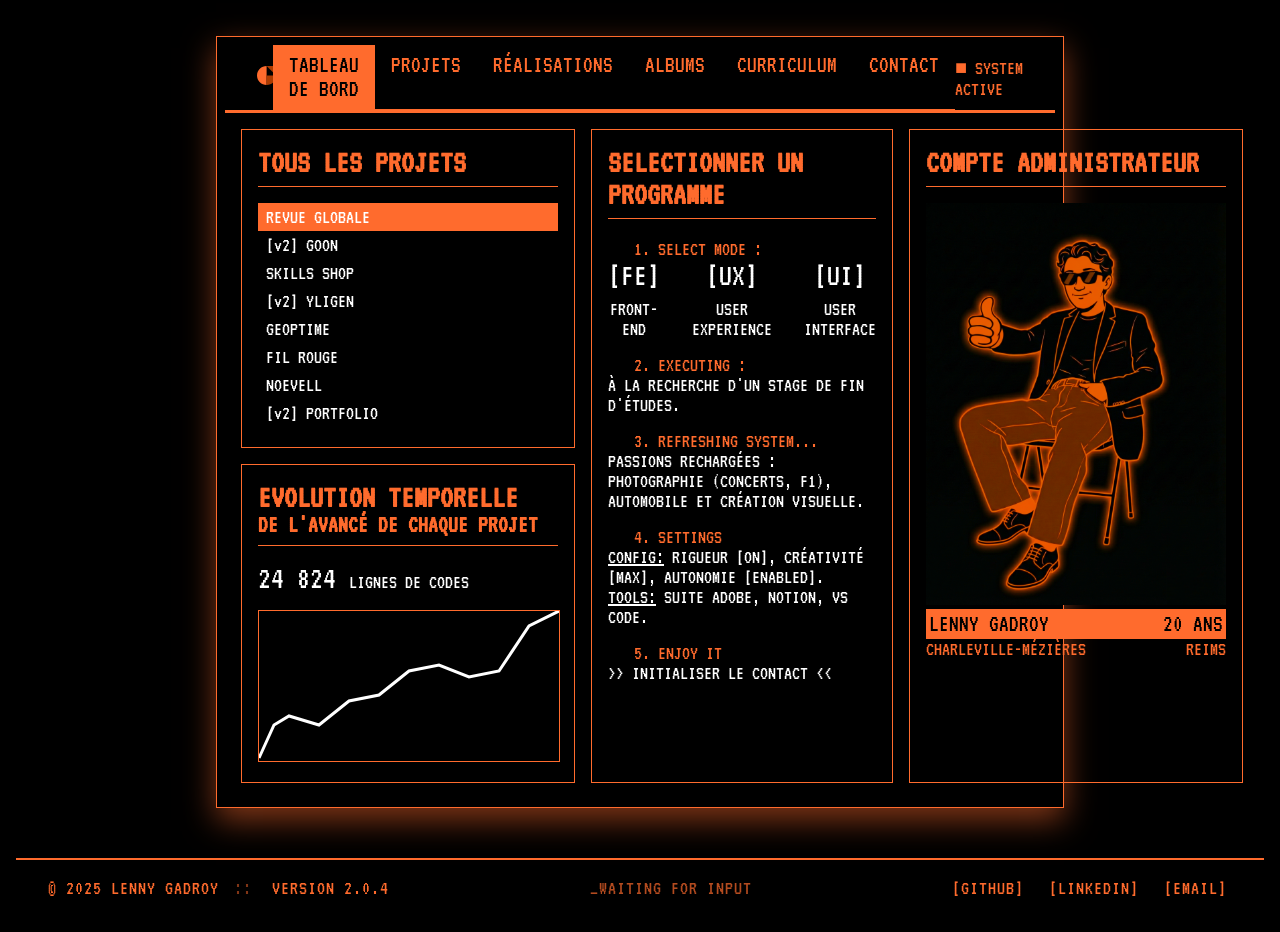
==== commit c4bb1bef: "[v2] add new portfolio design" ====
--- a/index.html
+++ b/index.html
@@ -3,1000 +3,119 @@
 <head>
     <meta charset="UTF-8">
     <meta name="viewport" content="width=device-width, initial-scale=1.0">
-    <title> Lenny Gadroy Portfolio</title>
-    <link rel="stylesheet" href="assets/Glass-effect.css">
-    <link href="https://fonts.googleapis.com/css2?family=Raleway:ital,wght@0,100..900;1,100..900&display=swap" rel="stylesheet">
-    <link rel="icon" type="image/png" href="images/GL.png">
-
-    <style>
-        @keyframes fadeIn {
-            to {transform: scale(4); opacity: 0;}
-        }
-    </style>
-    <style>
-        @keyframes fadeIn {
-            from {opacity: 0; transform: translate(-50%, -50%) scale (0.8);}
-            to {opacity: 1; transform: translate(-50%, -50%) scale(1);}
-            }
-    </style>
+    <title>Lenny Gadroy - Portfolio</title>
+    <link rel="stylesheet" href="assets/style.css">
+    <link rel="icon" type="image/svg" href="assets/icon.svg">
 </head>
-
 <body>
-    <div class="bg-shapes">
-        <div class="shape" style="transform: translate(-4.83425px, -0.0528541px)"></div>
-        <div class="shape" style="transform: translate(-4.83425px, -0.0528541px)"></div>
-        <div class="shape" style="transform: translate(-4.83425px, -0.0528541px)"></div>
-        <div class="shape" style="transform: translate(-4.83425px, -0.0528541px)"></div>
-        <div class="shape" style="transform: translate(-4.83425px, -0.0528541px)"></div>
-        <div class="shape" style="transform: translate(-4.83425px, -0.0528541px)"></div>
-    </div>
-    <header>
-        <div class="container">
-            <nav class="glass" style="position: relative;">
-                <div class="logo" onclick="showPage('home')">
-                    <div class="logo-icon">
-                        <img src="images/GL.png" style="margin-left: 20px; margin-top: 10px;" width="200" height="200" alt="Lenny Gadroy">
+    <div class="tva-container">
+        <header class="tva-header">
+            <a class="logo" href="index.html"><img src="assets/logo.svg"></img></a>
+            <button class="hamburger" aria-label="Menu">
+                <span class="bar"></span>
+                <span class="bar"></span>
+                <span class="bar"></span>
+            </button>
+            <nav class="tva-nav">
+                <ul>
+                    <li class="active"><a href="index.html">Tableau de bord</a></li>
+                    <li><a href="projects.html">Projets</a></li>
+                    <li><a href="reals.html">Réalisations</a></li>
+                    <li><a href="albums.html">Albums</a></li>
+                    <li><a href="cv.html">Curriculum</a></li>
+                    <li><a href="contact.html">Contact</a></li>
+                </ul>
+            </nav>
+            <div class="status blink">■ SYSTEM ACTIVE</div>
+        </header>
+        <main class="main-grid">
+            <div class="grid-row">
+                <div class="panel" id="select">
+                    <div class="panel-title">Tous les Projets</div>
+                    <ul class="file-list">
+                        <li id="revue" class="active">Revue globale</li>
+                        <li id="goon"><span>[v2]</span> GOON</li>
+                        <li id="skills">Skills Shop</li>
+                        <li id="yligen"><span>[v2]</span> YLIGEN</li>
+                        <li id="geoptime">GeopTime</li>
+                        <li id="filrouge">Fil Rouge</li>
+                        <li id="noevell">Noevell</li>
+                        <li id="portfolio"><span>[v2]</span> Portfolio</li>
+                    </ul>
+                </div>
+                <div class="panel" id="graph">
+                    <div class="panel-title-graph">Evolution temporelle</div>
+                    <div class="panel-subtitle">De l'avancé de chaque projet</div>
+                    <div class="graph-content">
+                        <div class="graph-value">24 824 <span class="unit">lignes de codes</span></div>
+                        <svg class="graph-svg" viewBox="0 0 100 50">
+                            <polyline fill="none" stroke="#FFF" stroke-width="1" points="0,49 5,38 10,35 20,38 30,30 40,28 50,20 60,18 70,22 80,20 90,5 100,0" />
+                        </svg>
                     </div>
                 </div>
-                <div class="nav-links">
-                    <a href="#" onclick="showPage('home')" class="active">Accueil</a>
-                    <a href="#" onclick="showPage('real')">Réalisations</a>
-                    <a href="#" onclick="showPage('services')">Compétences</a>
-                    <a href="#" onclick="showPage('cv')">CV</a>
-                    <a href="#" onclick="showPage('contact')" class="linck">Contactez-moi !</a>
-                </div>
-            </nav>
-        </div>
-    </header>
-    <div id="home" class="page active">
-        <div class="container">
-            <div class="content-wrapper">
-                <section class="hero glass" style="position: relative;">
-                    <div class="hero-image">
-                        <img src="images/PP Reims.jpg" alt="Lenny Gadroy">
-                    </div>
-                    <div class="hero-content">
-                        <h1>Bienvenue dans le Futur !</h1>
-                        <p>
-                            Découvrez mon portfolio conçu autour d'un design innovant : le Glassmorphism.
-                            Ce style apporte profondeur et élégance à l'UX et l'UI.
-                            <br>
-                            Épuré, translucide et interactif : naviguez à travers mon univers.
-                        </p>
-                        <a href="#" class="cta-button" onclick="showPage('real')">Mes réalisations</a>
-                        <a href="#" class="cta-button" onclick="showPage('services')">Mes compétences</a>
-                    </div>
-                </section>
             </div>
-        </div>
-    </div>
-    <div id="real" class="page">
-        <div class="container">
-            <div class="content-wrapper">
-                <section class="real-content">
-                    <div class="real-text glass">
-                        <h2>A propos</h2>
-                        <p>
-                            J'ai concrétisé plusieurs projets d'envergure. Ma passion pour l'<strong>Intégration Web et le WebDesign</strong> a abouti à la création d'interfaces originales et ergonomiques.
-                        </p>
-                        <p>
-                            Au-delà du numérique, ma créativité s'exprime par l'art de la <strong>narration visuelle et sonore</strong>, en immortalisant des moments uniques pour raconter des histoires captivantes.
-                        </p>
-                    </div>
-                    <div class="stats">
-                        <div class="stat-card glass">
-                            <div class="stat-number">25</div>
-                            <div class="stat-label">Fichiers de code</div>
-                        </div>
-                        <div class="stat-card glass">
-                            <div class="stat-number">12</div>
-                            <div class="stat-label">WebDesigns conçus</div>
-                        </div>
-                        <div class="stat-card glass">
-                            <div class="stat-number">+50</div>
-                            <div class="stat-label">Designs créés</div>
-                        </div>
-                        <div class="stat-card glass">
-                            <div class="stat-number">8</div>
-                            <div class="stat-label">Événements organisés</div>
-                        </div>
-                        <div class="stat-card glass">
-                            <div class="stat-number">+500</div>
-                            <div class="stat-label">Photos prises</div>
-                        </div>
-                        <div class="stat-card glass">
-                            <div class="stat-number">+75</div>
-                            <div class="stat-label">Leçons partagées</div>
-                        </div>
-                    </div>
-                </section>
-                <hr class="glass-bar"></hr>
-                <section class="real-section">
-                    <div class="real-container glass">
-                        <h4 style="font-size: 1.6rem; color: white; text-align: center; margin-top: 30px; margin-bottom: 30px;">Sommaire</h4>
-                        <ul class="nav-links real-links">
-                            <li style="list-style-type:none;"><a href="#real-Codage"><u>Codage</u></a></li>
-                            <li><a href="#real-WebDesign"><u>WebDesign</u></a></li>
-                            <li><a href="#real-Communication"><u>Communication</u></a></li>
-                            <li><a href="#real-Photographie"><u>Photographie</u></a></li>
-                        </ul>
-                    </div>
-                </section>
-                <section class="real-section">
-                    <div class="real-container glass-noeffect background-005">
-                        <h2 class="service-title glass padding background-005" id="real-Codage">1. Codage</h2>
-                        <h3 class="service-title glass padding background-005">a. Les grands projets</h3>
-                        <div class="real-twogrid">
-                            <div class="real-html glass background-005">
-                                <h3>Goon : Blindtests<br><em>Application web multijoueur</em></h3>
-                                <p>
-                                    <u>Aperçu du rendu :</u>
-                                    <img src="images/Reals/Projects/Goon/1.png" width="500" height="400">
-                                </p>
-                                <p><button class="glass button background-005"><a href="https://lennygadroy.github.io/goon/" target="_blank">Arriverez-vous à deviner toutes les musiques ?</a></button></p>
-                                <p><em>Codé en JavaScript, HTML et CSS, avec également Node et Socket.io</em></p>
+            <div class="panel" id="action-list">
+                <div class="panel-title">Selectionner un programme</div>
+                <ol class="program-list">
+                    <li>Select Mode :
+                        <div class="action-icons">
+                            <div class="icon-block">
+                                <span class="icon">[FE]</span><span>Front-end</span>
                             </div>
-                            <div class="real-html glass background-005">
-                                <h3>YLIGEN<br><em>Site internet</em></h3>
-                                <p>
-                                    <u>Aperçu du rendu :</u>
-                                    <img src="images/Reals/Design/Home/1.png" width="500" height="300">
-                                </p>
-                                <p><button class="glass button background-005"><a href="#yligen">Plus d'informations ici →</a></button></p>
-                                <p><em>Codé en HTML, CSS, JS</em></p>
+                            <div class="icon-block">
+                                <span class="icon">[UX]</span><span>User Experience</span>
+                            </div>
+                            <div class="icon-block">
+                                <span class="icon">[UI]</span><span>User Interface</span>
                             </div>
                         </div>
-                        <hr class="glass-bar">
-                        <div class="real-twogrid">
-                            <div class="real-html glass background-005">
-                                <h3>GeopTime<br><em>Site internet & Refonte graphique</em></h3>
-                                <p>
-                                    <u>Un aperçu arrive très bientôt... Restez à l'affût !</u>
-                                </p>
-                                <p><button class="glass button background-005"><a href="https://geoptime.com/" target="_blank">Consulter la précédente version</a></button></p>
-                                <p><em>Codé en HTML, CSS, JS et PHP</em></p>
-                            </div>
-                            <div class="real-html glass background-005">
-                                <h3>Noevell<br><em>Site internet</em></h3>
-                                <p>
-
-                                    <u>Un aperçu arrive très bientôt... Restez à l'affût !</u>
-                                </p>
-                                <p><em>Codé en HTML et CSS</em></p>
-                            </div>
-                        </div>
-                        <h3 class="service-title glass padding margin-top background-005">b. Les projets plus petits</h3>
-                        <div class="real-grid">
-                            <div class="real-html glass background-005">
-                                <h3>Convertisseur Universel : <br><em>Entier à Binaire</em></h3>
-                                <p>
-                                    <u>Aperçu du rendu :</u>
-                                    <img src="images/Reals/Projects/Convertisseur/1.png" width="300" height="240">
-                                </p>
-                                <p><button class="glass button background-005"><a href="https://lennygadroy.github.io/convertisseur/" target="_blank">Convertissez dès à présent</a></button></p>
-                                <p><em>Codé en HTML, CSS, JS</em></p>
-                            </div>
-                            <div class="real-html glass background-005">
-                                <h3>Code César : <br><em>Chiffrement / Déchiffrement</em></h3>
-                                <p>
-                                    <u>Aperçu du rendu :</u>
-                                    <img src="images/Reals/Projects/César/1.png" width="300" height="240">
-                                </p>
-                                <p><button class="glass button background-005"><a href="https://lennygadroy.github.io/code-cesar/" target="_blank">Chiffrez vos messages</a></button></p>
-                                <p><em>Codé en HTML, CSS, JS</em></p>
-                            </div>
-                            <div class="real-html glass background-005">
-                                <h3>Jeu du Dino <br><em>par Chrome</em></h3>
-                                <p>
-                                    <u>Aperçu du rendu :</u>
-                                    <img src="images/Reals/Projects/Dino/1.png" width="300" height="150">
-                                </p>
-                                <p><button class="glass button background-005"><a href="https://lennygadroy.github.io/dino/" target="_blank">Jouez-y dès maintenant !</a></button></p>
-                                <p><em>Codé en HTML, CSS, JS</em></p>
-                            </div>
-                            <div class="real-html glass background-005">
-                                <h3>Qui est-ce ?<br><em>Version web locale</em></h3>
-                                <p>
-                                    <u>Aperçu du rendu :</u>
-                                    <img src="images/Reals/Projects/Who/1.png" width="300" height="240">
-                                </p>
-                                <p><button class="glass button background-005"><a href="https://lennygadroy.github.io/qui-est-ce/" target="_blank">Devinerez-vous qui est-ce ?</a></button></p>
-                                <p><em>Codé en HTML, CSS, JS</em></p>
-                            </div>
-                            <div class="real-html glass background-005">
-                                <h3>2048<br><em>par Gabriele Cirulli</em></h3>
-                                <p>
-                                    <u>Aperçu du rendu :</u>
-                                    <img src="images/Reals/Projects/2048/1.png" width="300" height="240">
-                                </p>
-                                <p><button class="glass button background-005"><a href="https://lennygadroy.github.io/2048/" target="_blank">En cours de développement...</a></button></p>
-                                <p><em>Codé en HTML, CSS, JS</em></p>
-                            </div>
-                        </div>
-                    </div>
-                </section>
-                <hr class="glass-bar">
-                </hr>
-                <section class="real-section">
-                    <div class="real-container glass-noeffect background-005">
-                        <h2 class="service-title glass padding background-005" id="real-WebDesign">2. WebDesign</h2>
-                        <h3 id="yligen" class="service-title glass padding background-005">Yligen : Refonte globale de l'identité de l'agence
-                            <p class="classic-text"><br>Comprenant la réalisation intégrale de : 
-                                <ol class="classic-text">
-                                    <li>La nouvelle identité visuelle ;</li>
-                                    <li>Le zoning ;</li>
-                                    <li>Le wireframe ;</li>
-                                    <li>La maquette ;</li>
-                                    <li>Le prototype ;</li>
-                                    <li>Le rendu final en HTML, CSS et JavaScript.</li>
-                                </ol>
-                            </p>
-                            <p><button class="glass button background-005"><a href="https://yligen.github.io/home" target="_blank">Consulter la toute nouvelle page internet de l'agence YLIGEN</a></button></p>
-                        </h3>
-                        <div class="real-onegrid">
-                            <div class="real-photo glass background-005">
-                                <img src="images/Reals/Design/Home/1.png" alt="New Website Home - Yligen - Picture"
-                                    width="1100" height="600">
-                                <h3>[Nouveau] Page d'accueil & Menu de navigation</h3>
-                            </div>
-                            <div class="real-photo glass background-005">
-                                <img src="images/Reals/Design/Contact/1.png"
-                                    alt="New Website Contact form - Yligen - Picture" width="1100" height="500">
-                                <h3>[Nouveau] Formulaire de contact</h3>
-                            </div>
-                            <div class="real-photo glass background-005">
-                                <img src="images/Reals/Design/Footer/1.png" alt="New Website Navbar - Yligen - Picture"
-                                    width="1100" height="350">
-                                <h3>[Nouveau] Footer</h3>
-                            </div>
-                        </div>
-                        <h3 class="service-title glass padding margin-top background-005">Yligen : Premier design de l'entreprise
-                             <p class="classic-text"><br>Comprenant : 
-                                <ol class="classic-text">
-                                    <li>Une identité visuelle ;</li>
-                                    <li>Un wireframe ;</li>
-                                    <li>Une maquette ;</li>
-                                    <li>Un rendu final via le CMS : Odoo.</li>
-                                </ol>
-                            </p>
-                            <p><button class="glass button background-005"><a href="https://yligen.odoo.com" target="_blank">Consulter la précédente page de l'agence YLIGEN</a></button></p>
-                        </h3>
-                        <div class="real-onegrid">
-                            <div class="real-photo glass background-005">
-                                <img src="images/Reals/Design/Nav/2.png" alt="Website NavBar - Yligen - Picture" width="1100" height="100">
-                                <h3>Bloc : Barre de navigation (fixe)</h3>
-                            </div>
-                            <div class="real-photo glass background-005">
-                                <img src="images/Reals/Design/Home/2.png" alt="Website Home - Yligen - Picture" width="1100" height="500">
-                                <h3>Page d'accueil</h3>
-                            </div>
-                            <div class="real-photo glass background-005">
-                                <img src="images/Reals/Design/Contact/2.png" alt="Website Contact Form - Yligen - Picture" width="1100" height="700">
-                                <h3>Bloc : Formulaire de contact</h3>
-                            </div>
-                            <div class="real-photo glass background-005">
-                                <img src="images/Reals/Design/Footer/2.png" alt="Website Footer - Yligen - Picture" width="1100" height="200">
-                                <h3>Bloc : Footer</h3>
-                            </div>
-                        </div>
-                        <h3 class="service-title glass padding margin-top background-005">Goon : Application web synchronisée
-                            <p class="classic-text"><br>Parti de zéro pour réaliser : 
-                                <ol class="classic-text">
-                                    <li>Une identité visuelle ;</li>
-                                    <li>Un zoning ;</li>
-                                    <li>Un wireframe ;</li>
-                                    <li>Une maquette ;</li>
-                                    <li>Application web synchronisé jusqu'à 10 joueurs</li>
-                                    <li>Un rendu final en JavaScript, HTML, CSS, Node et Socket.</li>
-                                </ol>
-                            </p>
-                            <p><button class="glass button background-005"><a href="https://lennygadroy.github.io/goon/" target="_blank">Testez-le par vous-même →</a></button></p>
-                        </h3>
-                        <div class="real-onegrid">
-                            <div class="real-photo glass background-005">
-                                <img src="images/Reals/Projects/Goon/1.png" alt="Goon - Blindtests - Picture" width="1100" height="800">
-                                <h3>Page d'accueil : Sélection du jeu</h3>
-                            </div>
-                            <div class="real-photo glass background-005">
-                                <img src="images/Reals/Projects/Goon/2.png" alt="Goon - Blindtests - Picture" width="1100" height="650">
-                                <h3>Section de jeu</h3>
-                            </div>
-                        </div>
-                    </div>
-                </section>
-                <hr class="glass-bar">
-                </hr>
-                <section class="real-section">
-                    <div class="real-container glass-noeffect background-005">
-                        <h2 class="service-title glass padding background-005" id="real-Communication">3. Communication
-                        </h2>
-                        <h3 class="service-title glass padding background-005">a. Publications</h3>
-                        <div class="real-grid">
-                            <div class="real-photo glass background-005">
-                                <img src="images/Reals/Comm/Citroen.jpg" alt="Publication Citroën - Facebook" width="300" height="300">
-                                <h3>Citroën Condren</h3>
-                                <p class="role"><em>Promotion de biens d'occasion</em></p>
-                                <div class="real-social">
-                                    <a href="https://reseau.citroen.fr/chauny/" target="_blank">Site web</a>
-                                    <a href="https://www.facebook.com/photo?fbid=122128724912099643&set=pcb.122128725128099643" target="_blank">Facebook</a>
-                                </div>
-                            </div>
-                            <div class="real-photo glass background-005">
-                                <img src="images/Reals/Comm/Guy_Demarle.jpg" alt="Publication Guy Demarle - Facebook"
-                                    width="300" height="300">
-                                <h3>Guy Demarle</h3>
-                                <p class="role"><em>Annonce de recrutement</em></p>
-                                <div class="real-social">
-                                    <a href="https://www.guydemarle.com/" target="_blank">Site web</a>
-                                </div>
-                            </div>
-                            <div class="real-photo glass background-005">
-                                <img src="images/Reals/Comm/Guy_Demarle_2.jpg" alt="Publication Guy Demarle - Facebook"
-                                    width="300" height="300">
-                                <h3>Guy Demarle</h3>
-                                <p class="role"><em>Annonce de recrutement</em></p>
-                                <div class="real-social">
-                                    <a href="https://www.guydemarle.com/" target="_blank">Site web</a>
-                                </div>
-                            </div>
-                        </div>
-                        <h3 class="service-title glass padding margin-top background-005">b. Logos</h3>
-                        <div class="real-onegrid">
-                            <div class="real-photo glass background-005">
-                                <img src="images/Reals/Comm/NewYligen.svg" alt="Logo - Yligen" width="1100" height="275">
-                                <h3>Yligen</h3>
-                                <p class="role"><em>Redesign de logo</em></p>
-                                <div class="real-social">
-                                    <a href="https://www.yligen.odoo.com" target="_blank">Site web</a>
-                                    <a href="https://www.instagram.com/yligen.off/" target="_blank">Instagram</a>
-                                </div>
-                            </div>
-                        </div>
-                        <hr class="glass-bar">
-                        <div class="real-grid">
-                            <div class="real-photo glass background-005">
-                                <img src="images/Reals/Comm/Yligen.png" alt="Logo - Yligen" width="300" height="300">
-                                <h3>Yligen</h3>
-                                <p class="role"><em>Création de logo</em></p>
-                                <div class="real-social">
-                                    <a href="https://www.yligen.odoo.com" target="_blank">Site web</a>
-                                    <a href="https://www.instagram.com/yligen.off/" target="_blank">Instagram</a>
-                                </div>
-                            </div>
-                            <div class="real-photo glass background-005">
-                                <img src="images/Reals/Comm/GeopTime.svg" alt="Logo GeopTime - Site internet" width="300"
-                                    height="300">
-                                <h3>GeopTime</h3>
-                                <p class="role"><em>[refonte] Création de logo</em></p>
-                                <div class="real-social">
-                                    <a href="https://geoptime.com/" target="_blank">Site web</a>
-                                </div>
-                            </div>
-                            <div class="real-photo glass background-005">
-                                <img src="images/Reals/Comm/NDRC.png" alt="Logo NDRC - Site internet" width="300"
-                                    height="300">
-                                <h3>NDRC</h3>
-                                <p class="role"><em>Création de logo</em></p>
-                                <div class="real-social">
-                                    <a href="https://ndrc-colbert.odoo.com/" target="_blank">Site web</a>
-                                </div>
-                            </div>
-                            <div class="real-photo glass background-005">
-                                <img src="images/Reals/Comm/Lega.png" alt="Logo Lega" width="300" height="300">
-                                <h3>Lega : Lenny Gadroy</h3>
-                                <p class="role"><em>Création de logo</em></p>
-                                <div class="real-social">
-                                    <a href="https://www.linkedin.com/in/lennygadroy/" target="_blank">LinkedIn</a>
-                                </div>
-                            </div>
-                            <div class="real-photo glass background-005">
-                                <img src="images/Reals/Comm/Goon.svg" alt="Logo Goon" width="300" height="300">
-                                <h3>Goon</h3>
-                                <p class="role"><em>Création de logo</em></p>
-                                <div class="real-social">
-                                    <a href="#" target="_blank">Site web</a>
-                                </div>
-                            </div>
-                            <div class="real-photo glass background-005">
-                                <img src="images/Reals/Comm/Sportly.png" alt="Logo Sportly" width="300" height="300">
-                                <h3>Sportly</h3>
-                                <p class="role"><em>Création de logo</em></p>
-                            </div>
-                        </div>
-                        <h3 class="service-title glass padding margin-top background-005">c. Affiches</h3>
-                        <div class="real-grid">
-                            <div class="real-photo glass background-005">
-                                <img src="images/Reals/Comm/Rubrique_déco.jpg"
-                                    alt="Rubrique - Gourmandises & Beaux objets Publicité" width="300" height="500">
-                                <h3>Gourmandises & Beaux objets</h3>
-                                <p class="role"><em>Rubrique décoration</em></p>
-                                <div class="real-social">
-                                    <a href="https://www.gourmandisesetbeauxobjets.fr/" target="_blank">Site web</a>
-                                </div>
-                            </div>
-                            <div class="real-photo glass background-005">
-                                <img src="images/Reals/Comm/Chess.png" alt="Affiche Chess - Site internet" width="300"
-                                    height="500">
-                                <h3>Semaine des Echecs</h3>
-                                <p class="role"><em>Création d'affiche</em></p>
-                                <div class="real-social">
-                                    <a href="https://mjepcormontreuil.com/" target="_blank">Site web</a>
-                                </div>
-                            </div>
-                            <div class="real-photo glass background-005">
-                                <img src="images/Reals/Comm/Soldes_Noël.png"
-                                    alt="Affiche Soldes Noël - Carrefour - Site internet" width="300" height="500">
-                                <h3>Carrefour</h3>
-                                <p class="role"><em>Création d'affiche</em></p>
-                                <div class="real-social">
-                                    <a href="https://carrefour.com/" target="_blank">Site web</a>
-                                </div>
-                            </div>
-                        </div>
-                    </div>
-                </section>
-                <hr class="glass-bar">
-                </hr>
-                <section class="real-section">
-                    <div class="real-container glass-noeffect background-005">
-                        <h3 class="service-title glass padding background-005" id="real-Photographie">4. Photographie
-                            <p class="classic-text"><br>Prises de vue réalisées avec un Samsung S23 Ultra<br>- Réglages optiques natifs</p>
-                        </h3>
-                        <h3 class="service-title glass padding background-005">a. Concerts</h3>
-                        <div class="real-grid">
-                            <div class="real-photo glass background-005">
-                                <img src="images/Reals/Photos/Soprano/1.jpg" alt="Foire en Scène - Soprano - Picture" width="300" height="300">
-                                <h3>Soprano</h3>
-                                <p class="role">Foire en Scène, Châlons-en-Champagne</p>
-                                <p class="bio"><em>Samedi 06 Septembre 2025</em></p>
-                            </div>
-                            <div class="real-photo glass background-005">
-                                <img src="images/Reals/Photos/Gims/1.jpg" alt="Gims Concert - Picture" width="300" height="300">
-                                <h3>GIMS</h3>
-                                <p class="role">Iso Arena, Les Sables d'Olonne</p>
-                                <p class="bio"><em>Jeudi 10 Juillet 2025</em></p>
-                            </div>
-                            <div class="real-photo glass background-005">
-                                <img src="images/Reals/Photos/Pieces_Jaunes/1.jpg" alt="Gala Pièces Jaunes 2025 - Picture" width="300" height="300">
-                                <h3>Gala des Pièces Jaunes</h3>
-                                <p class="role">La Défense Arena, Paris</p>
-                                <p class="bio"><em>Jeudi 23 Janvier 2025</em></p>
-                            </div>
-                        </div>
-                        <h3 class="service-title glass padding margin-top background-005">b. Cabaret Vert : <em>édition 2025</em></h3>
-                        <div class="real-grid">
-                            <div class="real-photo glass background-005">
-                                <img src="images/Reals/Photos/Cabaret_Vert/Will_Smith/1.jpg" alt="Cabaret Vert - Will Smith - Picture" width="300" height="300">
-                                <h3>Will Smith</h3>
-                                <p class="role">Cabaret Vert, Charleville-Mézières</p>
-                                <p class="bio"><em>Dimanche 17 Août 2025</em></p>
-                            </div>
-                            <div class="real-photo glass background-005">
-                                <img src="images/Reals/Photos/Cabaret_Vert/Julien_Dore/1.jpg" alt="Cabaret Vert - Julien Doré - Picture" width="300" height="300">
-                                <h3>Julien Doré</h3>
-                                <p class="role">Cabaret Vert, Charleville-Mézières</p>
-                                <p class="bio"><em>Dimanche 17 Août 2025</em></p>
-                            </div>
-                            <div class="real-photo glass background-005">
-                                <img src="images/Reals/Photos/Cabaret_Vert/Alan_Walker/1.jpg" alt="Cabaret Vert - Alan Walker - Picture" width="300" height="300">
-                                <h3>Alan Walker</h3>
-                                <p class="role">Cabaret Vert, Charleville-Mézières</p>
-                                <p class="bio"><em>Samedi 16 Août 2025</em></p>
-                            </div>
-                            <div class="real-photo glass background-005">
-                                <img src="images/Reals/Photos/Cabaret_Vert/Booba/1.jpg" alt="Cabaret Vert - Booba - Picture" width="300" height="300">
-                                <h3>Booba</h3>
-                                <p class="role">Foire en Scène, Châlons-en-Champagne</p>
-                                <p class="bio"><em>Vendredi 15 Août 2025</em></p>
-                            </div>
-                            <div class="real-photo glass background-005">
-                                <img src="images/Reals/Photos/Cabaret_Vert/SDM/1.jpg" alt="Cabaret Vert - SDM - Picture" width="300" height="300">
-                                <h3>SDM</h3>
-                                <p class="role">Foire en Scène, Châlons-en-Champagne</p>
-                                <p class="bio"><em>Vendredi 15 Août 2025</em></p>
-                            </div>
-                            <div class="real-photo glass background-005">
-                                <img src="images/Reals/Photos/Cabaret_Vert/Sean_Paul/1.jpg" alt="Cabaret Vert - Sean Paul - Picture" width="300" height="300">
-                                <h3>Sean Paul</h3>
-                                <p class="role">Foire en Scène, Châlons-en-Champagne</p>
-                                <p class="bio"><em>Vendredi 15 Août 2025</em></p>
-                            </div>
-                            <div class="real-photo glass background-005">
-                                <img src="images/Reals/Photos/Cabaret_Vert/Suki_Waterhouse/1.jpg" alt="Cabaret Vert - Suki Waterhouse - Picture" width="300" height="300">
-                                <h3>Suki Waterhouse</h3>
-                                <p class="role">Foire en Scène, Châlons-en-Champagne</p>
-                                <p class="bio"><em>Vendredi 15 Août 2025</em></p>
-                            </div>
-                            <div class="real-photo glass background-005">
-                                <img src="images/Reals/Photos/Cabaret_Vert/Zaho_de_Sagazan/1.jpg" alt="Cabaret Vert - Zaho de Sagazan - Picture" width="300" height="300">
-                                <h3>Zaho de Sagazan</h3>
-                                <p class="role">Foire en Scène, Châlons-en-Champagne</p>
-                                <p class="bio"><em>Vendredi 15 Août 2025</em></p>
-                            </div>
-                            <div class="real-photo glass background-005">
-                                <img src="images/Reals/Photos/Cabaret_Vert/DJ_Snake/1.jpg" alt="Cabaret Vert - DJ Snake - Picture" width="300" height="300">
-                                <h3>DJ Snake</h3>
-                                <p class="role">Foire en Scène, Châlons-en-Champagne</p>
-                                <p class="bio"><em>Jeudi 14 Août 2025</em></p>
-                            </div>
-                            <div class="real-photo glass background-005">
-                                <img src="images/Reals/Photos/Cabaret_Vert/Bigflo_Oli/1.jpg" alt="Cabaret Vert - Bigflo & Oli - Picture" width="300" height="300">
-                                <h3>Bigflo & Oli</h3>
-                                <p class="role">Foire en Scène, Châlons-en-Champagne</p>
-                                <p class="bio"><em>Jeudi 14 Août 2025</em></p>
-                            </div>
-                            <div class="real-photo glass background-005">
-                                <img src="images/Reals/Photos/Cabaret_Vert/Adele_Castillon/1.jpg" alt="Cabaret Vert - Adèle Castillon - Picture" width="300" height="300">
-                                <h3>Adèle Castillon</h3>
-                                <p class="role">Foire en Scène, Châlons-en-Champagne</p>
-                                <p class="bio"><em>Jeudi 14 Août 2025</em></p>
-                            </div>
-                        </div>
-                        <h3 class="service-title glass padding margin-top background-005">c. Événements</h3>
-                        <div class="real-grid">
-                            <div class="real-photo glass background-005">
-                                <img src="images/Reals/Photos/Monaco/1.jpg" alt="Monaco F1 GP 2025 - Picture" width="300" height="300">
-                                <h3>Monaco F1 Grand Prix</h3>
-                                <p class="role">Circuit Monte-Carlo, Monaco</p>
-                                <p class="bio"><em>Dimanche 25 Mai 2025</em></p>
-                            </div>
-                            <div class="real-photo glass background-005">
-                                <img src="images/Reals/Photos/BDGM/1.jpg" alt="Brûleurs de Gommes 2025 - Picture" width="300" height="300">
-                                <h3>Brûleurs de Gommes</h3>
-                                <p class="role">Circuit Spa Francorchamps, Belgique</p>
-                                <p class="bio"><em>Samedi 6 Avril 2025</em></p>
-                            </div>
-                            <div class="real-photo glass background-005">
-                                <img src="images/Reals/Photos/Regalia/1.jpeg" alt="Régalia Reims - Picture" width="300" height="300">
-                                <h3>Régalia</h3>
-                                <p class="role">Cathédrale Notre-Dame, Reims</p>
-                                <p class="bio"><em>Samedi 09 Août 2025</em></p>
-                            </div>
-                        </div>
-                        <h3 class="service-title glass padding margin-top background-005">d. Paysages </h3>
-                        <div class="real-grid">
-                            <div class="real-photo glass background-005">
-                                <img src="images/Reals/Photos/CMZ/2_1.jpg" alt="Ville de Charleville-Mézières" width="300" height="300">
-                                <h3>Paysages nocturnes urbains</h3>
-                                <p class="role">Charleville-Mézières</p>
-                                <p class="bio"><em>Septembre 2025</em></p>
-                            </div>
-                            <div class="real-photo glass background-005">
-                                <img src="images/Reals/Photos/CMZ/1_1.jpg" alt="Ville de Charleville-Mézières" width="300" height="300">
-                                <h3>Paysages urbains</h3>
-                                <p class="role">Charleville-Mézières</p>
-                                <p class="bio"><em>Septembre 2025</em></p>
-                            </div>
-                            <div class="real-photo glass background-005">
-                                <img src="images/Reals/Photos/Summer/1.jpg" alt="Sables d'Olonne - Summer Picture" width="300" height="300">
-                                <h3>Plages et Paysages naturels</h3>
-                                <p class="role">Les Sables d'Olonne, Vendée</p>
-                                <p class="bio"><em>Juillet 2025</em></p>
-                            </div>
-                        </div>
-                    </div>
-                </section>
+                    </li>
+                    <li>Executing :
+                        <p>À la recherche d'un stage de fin d'études.</p>
+                    </li>
+                    <li>Refreshing System...
+                        <p>Passions rechargées : Photographie (Concerts, F1), Automobile et Création visuelle.</p>
+                    </li>
+                    <li>SETTINGS
+                        <p>
+                        <u>Config:</u> Rigueur [ON], Créativité [MAX], Autonomie [ENABLED].
+                            <br><u>Tools:</u> Suite Adobe, Notion, VS Code.
+                        </p>
+                    </li>
+                    <li>ENJOY IT
+                        <p><a href="contact.html">>> INITIALISER LE CONTACT <<</a></p>
+                    </li>
+                </ol>
             </div>
-        </div>
-    </div>
-    <div id="services" class="page">
-        <div class="container">
-            <div class="content-wrapper">
-                <section class="hero glass">
-                    <h1>Mes Compétences</h1>
-                    <p>Compétences acquises lors de mes expériences professionnelles, de mes passions et loisirs.<br>Mais aussi en autodidacte, par une pratique artistique constante depuis plusieurs années.</p>
-                </section>
-                <hr class="glass-bar">
-                </hr>
-                <div class="real-container glass-noeffect background-005">
-                    <h2 class="service-title glass padding background-005">1. Intégration & Design Web</h2>
-                    <section class="services-grid">
-                        <div class="service-card glass">
-                            <div class="service-header">
-                                <div class="service-icon">🎨</div>
-                                <h3>UI Design</h3>
-                            </div>
-                            <p><em>L'UI design se concentre sur l'aspect visuel et l'esthétique d'un produit numérique. C'est le processus de création d'interfaces attrayantes et faciles à utiliser.</em></p>
-                            <ul class="service-features">
-                                <li>Conception Visuelle</li>
-                                <li>Zoning, Wireframe, Maquette</li>
-                                <li>Mises en page</li>
-                                <li>Couleurs & Typographie</li>
-                            </ul>
-                        </div>
-                        <div class="service-card glass">
-                            <div class="service-header">
-                                <div class="service-icon">🧠</div>
-                                <h3>UX Design</h3>
-                            </div>
-                            <p><em>L'UX design vise à améliorer la satisfaction de l'utilisateur en rendant le produit facile et agréable à utiliser. Le but est d'optimiser l'expérience globale de l'utilisateur.</em></p>
-                            <ul class="service-features">
-                                <li>Conception d'Intégration</li>
-                                <li>Design Responsive</li>
-                                <li>Prototypage</li>
-                            </ul>
-                        </div>
-                        <div class="service-card glass">
-                            <div class="service-header">
-                                <div class="service-icon">🖥️</div>
-                                <h3>Développement Web</h3>
-                            </div>
-                            <p><em>Le développement web est la création de sites et d'applications web. Il englobe toutes les tâches nécessaires à la construction d'un site, du front-end au back-end.</em>
-                            </p>
-                            <ul class="service-features">
-                                <li>Développement Front-end </li>
-                                <li>Intégration Back-end </li>
-                                <li>Optimisation SEO</li>
-                            </ul>
-                        </div>
-                        <div class="service-card glass">
-                            <div class="service-header">
-                                <div class="service-icon">🚀</div>
-                                <h3>Stratégie Digitale</h3>
-                            </div>
-                            <p><em>La stratégie digitale planifie la présence en ligne d'une entreprise pour atteindre ses objectifs commerciaux. Elle définit les actions à mener pour optimiser les performances sur les canaux numériques.</em>
-                            </p>
-                            <ul class="service-features">
-                                <li>Transformation Digitale</li>
-                                <li>Stratégie de Croissance</li>
-                                <li>Analyse & Rapports</li>
-                            </ul>
-                        </div>
-                    </section>
+            <div class="panel" id="admin"> 
+                <div class="panel-title">Compte Administrateur</div>
+                <img src="img/fallout.svg" alt="" width="300px" height="auto">
+                <div class="left-right inversed">
+                    <span>Lenny Gadroy</span>
+                    <span>20 ans</span>
                 </div>
-                <hr class="glass-bar">
-                <div class="real-container glass-noeffect background-005">
-                    <h2 class="service-title glass padding background-005">2. Communication</h2>
-                    <section class="services-grid">
-                        <div class="service-card glass">
-                            <div class="service-header">
-                                <div class="service-icon">✏️</div>
-                                <h3>Graphiste</h3>
-                            </div>
-                            <p><em>Le graphiste conçoit des visuels pour le web, l'imprimé et le digital, afin de créer des identités visuelles et des interfaces utilisateur qui sont à la fois esthétiques et fonctionnelles. Son rôle est de traduire un message en une image percutante, en veillant à la cohérence de la marque.</em>
-                            </p>
-                            <ul class="service-features">
-                                <li>Couleurs & Typographie</li>
-                                <li>Composition visuelle</li>
-                                <li>Adaptabilité aux plateformes</li>
-                                <li>Veille créative</li>
-                            </ul>
-                            <button class="glass button"><a href="#" onclick="showPage('real')">Consulter mes réalisations →</a></button>
-                        </div>
-                        <div class="service-card glass">
-                            <div class="service-header">
-                                <div class="service-icon">📕</div>
-                                <h3>Responsable de contenu</h3>
-                            </div>
-                            <p><em>Le Responsable de contenu est le chef d'orchestre du contenu d'une marque. De la stratégie à la publication, il est à la fois un excellent rédacteur et un stratège qui utilise les données et les techniques de SEO pour s'assurer que le contenu touche le public ciblé.</em>
-                            </p>
-                            <ul class="service-features">
-                                <li>Storytelling</li>
-                                <li>Optimisation du SEO</li>
-                                <li>Planification éditoriale</li>
-                                <li>Analyse des performances</li>
-                            </ul>
-                        </div>
-                    </section>
-                </div>
-                <hr class="glass-bar">
-                <div class="real-container glass-noeffect background-005">
-                    <h2 class="service-title glass padding background-005">3. Artistique</h2>
-                    <section class="services-onegrid">
-                        <div class="service-card glass">
-                            <div class="service-header">
-                                <div class="service-icon">🖼️</div>
-                                <h3>Photographie </h3>
-                            </div>
-                            <p><em>Art de capturer des images à l'aide d'un appareil photo. C'est un moyen d'expression qui immortalise des moments et raconte des histoires.</em></p>
-                            <ul class="service-features">
-                                <li>Maîtrise du matériel</li>
-                                <li>Composition</li>
-                                <li>Éclairage</li>
-                                <li>Retouche photo</li>
-                            </ul>
-                            <button class="glass button"><a href="#" onclick="showPage('real')">Consulter mes réalisations →</a></button>
-                        </div>
-                    </section>
+                <div class="left-right">
+                    <span>Charleville-Mézières</span>
+                    <span>Reims</span>
                 </div>
             </div>
+        </main>
+    </div>
+    <footer class="tva-footer">
+        <div class="footer-section left">
+            <span>© 2025 LENNY GADROY</span>
+            <span class="sep">::</span>
+            <a href="/terms.html" target="_blank" class="footer-link">VERSION 2.0.4</a>
+        </div>    
+        <div class="footer-section center">
+            <span class="blink">_WAITING FOR INPUT</span>
         </div>
-    </div>
-    <div id="contact" class="page">
-        <div class="container">
-            <div class="content-wrapper">
-                <section class="contact-grid">
-                    <div class="contact-form glass">
-                        <h2>Contactez-moi !</h2>
-                        <form method="post">
-                            <div class="form-group">
-                                <label for="name">Nom et Prénom</label>
-                                <input type="text" id="name" name="name" required>
-                            </div>
-                            <div class="form-group">
-                                <label for="email">Email</label>
-                                <input type="email" id="email" name="email" required>
-                            </div>
-                            <div class="form-group">
-                                <label for="subject">Sujet</label>
-                                <input type="text" id="subject" name="subject" required>
-                            </div>
-                            <div class="form-group">
-                                <label for="message">Message</label>
-                                <textarea id="message" name="message"></textarea>
-                            </div>
-                            <button type="submit" class="cta-button">Envoyer votre message</button>
-                        </form>
-                    </div>
-                    <div class="contact-info glass">
-                        <h2>Informations de contact</h2>
-                        <div class="contact-item">
-                            <div class="contact-item-icon">📧</div>
-                            <div class="contact-item-text">
-                                <h4>Email</h4>
-                                <a href="mailto:lennygadroy@gmail.com?subject=Contact Portfolio">
-                                    <p class="classic-text" style="font-style: normal;">lennygadroy@gmail.com</p>
-                                </a>
-                            </div>
-                        </div>
-                        <div class="contact-item">
-                            <div class="contact-item-icon">📞</div>
-                            <div class="contact-item-text">
-                                <h4>Téléphone</h4>
-                                <p>(+33) 6 52 51 49 19</p>
-                            </div>
-                        </div>
-                        <div class="contact-item">
-                            <div class="contact-item-icon-large">📍</div>
-                            <div class="contact-item-text">
-                                <h4>Adresses</h4>
-                                <ul>
-                                    <li>Charleville-Mézières (08000)</li>
-                                    <li>Reims (51100)</li>
-                                </ul>
-                            </div>
-                        </div>
-                        <div class="contact-item">
-                            <div class="contact-item-icon-large">📚</div>
-                            <div class="contact-item-text">
-                                <h4>Mes Projets</h4>
-                                <ul>
-                                    <li>GOON - Blindtests : Appli web multijoueur</li>
-                                    <li>YLIGEN : Site web</li>
-                                    <li>Noevell : Site web</li>
-                                    <li>Projet tutoré : GeopTime (en cours)</li>
-                                    <li>Communication digitale</li>
-                                    <li>Organisation d'événements</li>
-                                </ul>
-                            </div>
-                        </div>
-                    </div>
-                </section>
-            </div>
+        <div class="footer-section right">
+            <a href="https://github.com/LennyGadroy/" target="_blank" class="footer-link">[GITHUB]</a>
+            <a href="https://linkedin.com/in/LennyGadroy" target="_blank" class="footer-link">[LINKEDIN]</a>
+            <a href="mailto:lennygadroy@gmail.com?subject=Contact via Portfolio" class="footer-link">[EMAIL]</a>
         </div>
-    </div>
-    <div id="cv" class="page">
-        <div class="glass-noeffect cv-container">
-            <div class="cv-header">
-                <div class="header-content">
-                    <h1>WebDesigner et Intégrateur</h1>
-                    <p class="pitch">Étudiant en troisième année de Licence CRRW à l'École d'Ingénieurs en Sciences Industrielles et Numérique. Je suis à la recherche d'un stage afin d'acquérir une expérience pratique de fin de formation et d'étendre mes compétences techniques.</p>
-                </div>
-                <img src="images/PP Reims.jpg" alt="Photo de Lenny GADROY" class="photo-profil">
-            </div>
-            <div class="cv-cont">
-                <section class="colonne-gauche">
-                    <div class="section-block cv-contact-info">
-                        <h2>Contact</h2>
-                        <ul class="contact-list">
-                            <li><i class="fas"></i> 20 ans</li>
-                            <hr>
-                            <li><i class="fas"></i> lennygadroy@gmail.com</li>
-                            <li><i class="fas"></i> 06 52 51 49 19</li>
-                            <hr>
-                            <li><i class="fas"></i> Charleville-Mézières (08000)</li>
-                            <li><i class="fas"></i> Reims (51100)</li>
-                            <hr>
-                            <li><i class="fas"></i> Permis B</li>
-                            <li><i class="fas"></i> Véhiculé</li>
-                            <hr>
-                            <li><i class="fab"></i> <a href="https://linkedin.com/in/LennyGadroy" target="_blank">linkedin.com/in/LennyGadroy</a></li>
-                        </ul>
-                    </div>
-                    <div class="section-block">
-                        <h2>Hard Skills</h2>
-                        <ul class="skills-list">
-                            <li>
-                                <h3>Webdesign</h3>
-                                <ul>
-                                    <li>Figma</li>
-                                    <li>Suite Adobe</li>
-                                </ul>
-                            </li>
-                            <li><h3>UX / UI Design</h3></li>
-                            <li>
-                                <h3>Intégration</h3>
-                                <ul>
-                                    <li>HTML 5</li>
-                                    <li>CSS 3</li>
-                                    <li>JavaScript</li>
-                                </ul>
-                            </li>
-                            <li>
-                                <h3>Communication</h3>
-                                <ul>
-                                    <li>Canva</li>
-                                    <li>CapCut</li>
-                                    <li>SCRL</li>
-                                </ul>
-                            </li>
-                            <li><h3>Réseaux sociaux</h3></li>
-                            <li>
-                                <h3>Gestion de projet</h3>
-                                <ul>
-                                    <li>Notion</li>
-                                    <li>Trello</li>
-                                </ul>
-                            </li>
-                        </ul>
-                    </div>
-                    <div class="section-block">
-                        <h2>Certifications</h2>
-                        <div>
-                            <h3><a href="https://app-eu1.hubspot.com/academy/achievements/9mx1cscc/en/1/lenny-gadroy/seo" target="_blank">Certification SEO</a></h3>
-                            <p>par HubSpot</p>
-                        </div>
-                        <div>
-                            <h3>Certification PIX</h3>
-                            <p class="score">Score : 531</p>
-                        </div>
-                    </div>
-                    <div class="section-block">
-                        <h2>Soft Skills</h2>
-                        <ul class="skills-list">
-                            <li>Dynamique</li>
-                            <li>Rigueur et Organisation</li>
-                            <li>Autonomie</li>
-                            <li>Dévouement</li>
-                        </ul>
-                    </div>
-                    <div class="section-block interets">
-                        <h2>Centres d'Intérêt</h2>
-                        <div>
-                            <h3>Sports</h3>
-                            <ul>
-                                <li>Cyclisme</li>
-                                <li>Musculation</li>
-                                <li>Pétanque</li>
-                            </ul>
-                        </div>
-                        <div>
-                            <h3>Automobile</h3>
-                            <ul>
-                                <li>Sports mécaniques : F1, MotoGP</li>
-                                <li>Industrie automobile</li>
-                            </ul>
-                        </div>
-                        <div>
-                            <h3>Musiques</h3>
-                            <ul>
-                                <li>Styles variés : de 1980 à 2025</li>
-                                <li>Concerts et Festivals</li>
-                            </ul>
-                        </div>
-                    </div>
-                </section>
-                <section class="colonne-droite">
-                    <div class="section-block experiences">
-                        <h2>Expériences Professionnelles</h2>
-                        <div class="experience-item">
-                            <p class="titre-item">
-                                <strong class="poste">Webdesigner UI / UX</strong>
-                                <p>Yligen</p>
-                                <span class="dates">de juillet 2025 à septembre 2025</span>
-                            </p>
-                            <ul class="taches">
-                                <li><b>Conception d'interfaces utilisateur (UI) :</b> Élaboration de l'arborescence, des maquettes (wireframes) et des prototypes fonctionnels pour garantir une cohérence graphique et ergonomique sur tous les supports.</li>
-                                <li><b>Optimisation de l'expérience utilisateur (UX) :</b> Réalisation de tests utilisateurs et d'analyses pour optimiser les parcours clients, réduire les frictions et améliorer l'accessibilité du site ou de l'application.</li>
-                                <li><b>Veille technologique et Création Digitale :</b> Suivi des tendances graphiques et technologiques pour proposer des designs innovants, et collaboration avec les développeurs pour assurer l'intégration technique des maquettes.</li>
-                            </ul>
-                        </div>
-                        <div class="experience-item">
-                            <p class="titre-item">
-                                <strong class="poste">Assistant en Optimisation Clientèle et Stratégie de Vente</strong>
-                                <p>Citroën - Les Garages Français</p>
-                                <span class="dates">De janvier 2024 à décembre 2024</span>
-                            </p>
-                            <ul class="taches">
-                                <li><b>Mise en œuvre d’une stratégie de prospection omnicanale</b> pour identifier et qualifier de nouveaux leads.</li>
-                                <li><b>Négociation des conditions commerciales</b> lors des ventes, auprès de clients BtoC et BtoB.</li>
-                                <li><b>Élaboration et conception d’une stratégie de communication</b>, dans le but d’optimiser les plateformes digitales de l'entreprise.</li>
-                            </ul>
-                        </div>
-                        <div class="experience-item">
-                            <p class="titre-item">
-                                <strong class="poste">Coach et Formateur en Jeux de Stratégie : Échecs</strong>
-                                <p>Mairie de Cormontreuil</p>
-                                <span class="dates">D'août 2023 à août 2024</span>
-                            </p>
-                            <ul class="taches">
-                                <li><b>Conception et gestion de projet :</b> Organisation et lancement d'un <b>stage d'initiation aux échecs</b> en partenariat avec la Mairie, incluant la planification logistique et la promotion locale.</li>
-                                <li><b>Encadrement et pédagogie :</b> Création et <b>aménagement d'un club d'échecs</b> en libre accès pour un public débutant et intermédiaire.</li>
-                                <li><b>Autonomie et initiative :</b> Gestion complète de l'activité, de la prospection (recherche d’élèves/stagiaires) à l'adaptation des programmes pédagogiques.</li>
-                            </ul>
-                        </div>
-                        <div class="experience-item">
-                            <p class="titre-item">
-                                <strong class="poste">Passeport Citoyen</strong>
-                                <p>Mairie de Cormontreuil</p>
-                                <span class="dates">Depuis février 2023</span>
-                            </p>
-                            <p class="details"><b>Engagement bénévole</b> dans le cadre des événements municipaux, démontrant un
-                                fort sens de <b>l'initiative et des responsabilités</b>.</p>
-                            <ul class="taches">
-                                <li><b>Contribution à la réussite des manifestations</b> en assurant la mise en place des infrastructures et l'accueil du public.</li>
-                                <li><b>Adaptabilité et polyvalence</b> en intervenant sur des missions variées (installation, tenue de stand, service).</li>
-                                <li><b>Développement du sens du collectif</b> et du travail en équipe.</li>
-                            </ul>
-                        </div>
-                    </div>
-                        <div class="section-block diplomes-formations">
-                        <h2>Diplômes et Formations</h2>
-                        <div class="formation-item">
-                            <p class="titre-item">
-                                <strong class="diplome">Licence Conception, Rédaction et Réalisation Web</strong>
-                                <p>École d'Ingénieurs, Charleville-Mézières (08000)</p>
-                                <span class="dates">Depuis septembre 2025</span>
-                            </p>
-                            <p class="details">Formation axée sur le <b>développement de projets numériques</b>, visant à développer des <b>compétences techniques et transversales</b> pour les métiers du numérique.</p>
-                        </div>
-                        <div class="formation-item">
-                            <p class="titre-item">
-                                <strong class="diplome">BTS Négociation et Digitalisation de la Relation Client</strong>
-                                    <p>Lycée Jean-Baptiste Colbert, Reims (51100)</p>
-                                <span class="dates">De septembre 2023 à juillet 2025</span>
-                            </p>
-                            <p class="details">Diplôme obtenu avec la <b>mention Bien</b> après deux années de formation, j'ai acquis une solide base en commercialisation :</p>
-                            <ul class="taches">
-                                <li><b>Développement Commercial</b> : Prospection et négociation client, avec une forte capacité à identifier de nouvelles opportunités de marché et à fidéliser la clientèle existante.</li>
-                                <li><b>Stratégie et Création Digitale</b> : Conception de contenus pour les réseaux sociaux et de sites internet, et animation de communauté, visant à renforcer la visibilité de la marque et l'engagement de la communauté.</li>
-                            </ul>
-                        </div>
-                        <div class="formation-item">
-                            <p class="titre-item">
-                                <strong class="diplome">Bac Général</strong>
-                                <p>Lycée Hugues Libergier, Reims (51100)</p>
-                                <span class="dates">De septembre 2020 à juillet 2023</span>
-                            </p>
-                            <p class="details">Diplôme obtenu avec les spécialités Mathématiques et S.E.S</p>
-                            <ul class="taches">
-                                <li><b>Analyse Économique et Sociale (SES) :</b> Compréhension des enjeux économiques contemporains (fonctionnement des marchés, financement de l'entreprise) et analyse des dynamiques sociales, favorisant une vision globale de l'environnement de l'entreprise.</li>
-                                <li><b>Rigueur et Logique Mathématique :</b> Développement de l'esprit de synthèse et de la capacité d'abstraction par la résolution de problèmes complexes, apportant une méthodologie structurée et rigoureuse.</li>
-                            </ul>
-                        </div>
-                    </div>
-                </section>
-            </div>
-        </div>
-    </div>
-    <div id="footer">
-        <div class="container">
-            <footer class="glass">
-                <div class="footer-content">
-                    <div class="footer-links">
-                        <a href="https://www.linkedin.com/in/lennygadroy/">LinkedIn</a>
-                        <a href="https://www.instagram.com/lennygdr19/">Instagram</a>
-                        <a href="#">Politique de confidentialité</a>
-                        <a href="#">Conditions</a>
-                        <a href="#" onclick="showPage('contact')">Contact</a>
-                    </div>
-                    <div class="copyright">
-                        &copy; 2025 Lenny Gadroy Portfolio. <em>Inspiration : Liquid Glass Apple.</em>
-                    </div>
-                </div>
-            </footer>
-        </div>
-    </div>
-    <script src="assets/Glass-effect.js"></script>
+    </footer>
+    <script src="assets/script.js"></script>
 </body>
 </html>
--- a/assets/style.css
+++ b/assets/style.css
@@ -0,0 +1,863 @@
+@font-face {
+    font-family: 'TVA' ;
+    src: url('TVA.ttf') format('truetype') ;
+}
+
+:root {
+/* Main Colors */
+    --Primary: #FF6B2D;
+    --Primary-RGB: 255, 107, 45;
+    --Secondary: #AC3B00;
+    --Secondary-RGB: 172, 59, 0;
+    --Black: #000;
+    --White: #fff;
+    --Background: #000;
+
+/* Fonts */
+    --Font-Special: 'TVA', sans-serif;
+    --Font-Serif: serif ;
+    --SansSerif: system-ui, -apple-system, sans-serif;
+
+    --Title-Size: 2rem;
+    --SubTitle-Size: 1.5rem;
+    --Body-Size: 1.25rem;
+    --SubBody-Size: 1rem;
+    --Title-Weight: 600;
+    --SubTitle-Weight: 500;
+    --Body-Weight: 400;
+    --SubBody-Weight: 300;
+    --Title-Height: 3;
+    --SubTitle-Height: 2;
+    --Body-Height: 1.5;
+    --SubBody-Height: 1.2;
+
+/* Borders */
+    --Border-Color: var(--Primary);
+    --Border-Style: solid;
+    --Border-Width: 1px;
+
+/* Box Shadow */
+    --shadow-primary: 0 0.75rem 1.875rem rgba(var(--Primary-RGB), 0.5);
+}
+
+body {
+    background-color: var(--Background);
+    color: var(--Primary);
+    font-family: var(--Font-Special);
+    font-size: var(--Body-Size);
+    margin: 0;
+    padding: 1rem;
+    text-transform: uppercase;
+}
+
+button {
+    font-family: var(--Font-Special);
+    font-size: var(--Body-Size);
+    text-transform: uppercase;
+    color: var(--Primary);
+    padding: 5px;
+    background-color: var(--Background);
+    border: 1px solid var(--Primary);
+}
+
+button:hover {
+    box-shadow: 0 0 10px var(--Primary);
+    cursor: pointer;
+}
+
+a {color: var(--Primary); text-decoration: none;}
+
+hr {
+    border-color: var(--Primary);
+    margin: 20px 0;
+}
+
+/* ------
+Default Page 
+----- */
+.tva-container {
+    border: 1px solid var(--Primary);
+    box-shadow: var(--shadow-primary);
+    padding: 0.5rem;
+    margin: 20px 200px 20px 200px;
+}
+
+.tva-header {
+    display: flex;
+    position: sticky;
+    background-color: var(--Background);
+    border-bottom: 3px solid var(--Primary);
+    justify-content: space-between;
+    align-items: center;
+    padding: 0 1rem;
+    top: 0;
+    z-index: 1000;
+}
+
+.tva-header a {width: 5%;}
+
+.tva-header img {
+    width: 100%;
+    height: 100%;
+    padding: 1rem;
+}
+
+.hamburger {
+    display: none;
+    cursor: pointer;
+    background: transparent;
+    border: none;
+    padding: 0;
+    box-shadow: none; /* Enlève l'effet hover standard de vos boutons */
+}
+
+/* Style des barres du hamburger */
+.bar {
+    display: block;
+    width: 25px;
+    height: 3px;
+    margin: 5px auto;
+    background-color: var(--Primary);
+    transition: all 0.3s ease-in-out;
+}
+
+.tva-nav ul {
+    display: flex;
+    border-bottom: 1px solid var(--Primary);
+    list-style: none;
+    padding: 0;
+    margin: 0;
+}
+
+.tva-nav li {
+    font-size: var(--SubTitle-Size);
+    padding: 0.5rem 1rem;
+    cursor: pointer;
+}
+
+.tva-nav li.active {
+    background-color: var(--Primary);
+    color: var(--Black);
+}
+
+.tva-nav li a {
+    color: var(--Primary);
+    text-decoration: none;
+}
+
+.tva-nav li.active a {
+    color: var(--Black);
+}
+
+.projects .tva-nav,
+.reals .tva-nav,
+.albums .tva-nav {
+    position: sticky;
+    background-color: var(--Background);
+    margin: 20px;
+    top: 80px;
+    z-index: 1000;
+}
+
+.main-grid {
+    display: grid;
+    grid-template-columns: 1fr 2fr 1fr;
+    gap: 1rem;
+    padding: 1rem;
+}
+
+.grid-row {
+    display: grid;
+    grid-template-rows: 1fr 1fr;
+    gap: 1rem;
+}
+
+.grid-col {
+    display: grid;
+    grid-template-columns: 1fr 1fr;
+    gap: 1rem;
+}
+
+.panel {
+    border: 1px solid var(--Primary);
+    min-height: 250px;
+    max-height: fit-content;
+    padding: 1rem;
+}
+
+.panel-title {
+    border-bottom: 1px solid var(--Primary);
+    font-size: var(--Title-Size);
+    font-weight: bold;
+    margin-bottom: 1rem;
+    padding-bottom: 0.5rem;
+}
+
+.panel-title-graph {
+    font-size: var(--Title-Size);
+    font-weight: bold;
+}
+
+.panel-subtitle {
+    border-bottom: 1px solid var(--Primary);
+    font-size: var(--SubTitle-Size);
+    font-weight: bold;
+    margin-bottom: 1rem;
+    padding-bottom: 0.5rem;
+}
+
+.file-list {
+    color: var(--White);
+    list-style: none;
+    padding: 0;
+    margin: 0;
+}
+
+.file-list li {
+    padding: 0.25rem 0.5rem;
+    cursor: pointer;
+}
+
+.file-list li:hover {
+    background-color: var(--Primary);
+}
+
+.file-list li.active {
+    background-color: var(--Primary);
+    color: var(--White);
+}
+
+.file-list li span, .file-list li em {
+    text-transform: lowercase;
+    font-size: var(--Body-Size);
+}
+
+.action-icons {
+    display: flex;
+    text-align: center;
+    gap: 2rem;
+    margin-bottom: 2rem;
+}
+
+.icon-block .icon {
+    display: block;
+    font-size: var(--Title-Size);
+    margin-bottom: 0.5rem;
+}
+
+.program-list {
+    margin-left: 50px;
+    padding: 0;
+}
+
+.program-list li {
+    font-size: var(--Body-Size);
+    margin-bottom: 1rem;
+}
+
+.program-list li div.action-icons,
+.program-list li p,
+.program-list li p+a {
+    font-size: var(--Body-Size);
+    color: var(--White);
+    margin: 0 0 0 -50px;
+}
+
+.graph-value {color: var(--White); font-size: var(--Title-Size);}
+
+.graph-value .unit {font-size: var(--Body-Size)}
+
+.graph-content {
+    width: 300px;
+}
+
+.graph-svg {
+    border: 1px solid var(--Primary);
+    width: 100%;
+    height: 150px;
+    margin-top: 1rem;
+}
+
+.tva-list {
+    display: flex;
+    border-bottom: 1px solid var(--Primary);
+    list-style: none;
+    padding: 0;
+    margin: 0;
+}
+
+.tva-list li {
+    font-size: var(--Body-Size);
+    padding: 0.5rem 1rem;
+    cursor: pointer;
+}
+
+.panel#admin .left-right.inversed {
+    background-color: var(--Primary);
+    color: var(--Black);
+    font-size: var(--SubTitle-Size);
+    padding: 3px;
+}
+
+.panel#admin .left-right {font-size: var(--Body-Size)}
+
+.inversed li {
+    font-size: var(--Body-Size);
+}
+
+.tva-footer {
+    display: flex;
+    grid-column: 1 / -1;
+    color: var(--Primary);
+    background-color: rgba(0, 0, 0, 0.3);
+    border-top: 2px solid var(--Primary);
+    font-family: var(--Font-Special);
+    text-transform: uppercase;
+    font-size: var(--Body-Size);
+    letter-spacing: 1px;
+    justify-content: space-between;
+    align-items: center;
+    padding: 1rem 2rem;
+    margin-top: 50px;
+}
+
+.footer-section {
+    display: flex;
+    align-items: center;
+    gap: 15px;
+}
+
+.footer-section.left .sep {
+    opacity: 0.5;
+}
+
+.footer-section.center {
+    font-size: var(--Body-Size);
+    opacity: 0.7;
+}
+
+.footer-link {
+    color: var(--Primary);
+    text-decoration: none;
+    padding: 2px 5px;
+    transition: all 0.2s ease;
+}
+
+.footer-link:hover {
+    background-color: var(--Primary);
+    color: var(--Black);
+    box-shadow: 0 0 10px var(--Primary);
+}
+
+.undefined {
+    opacity: 0.75;
+}
+
+.blink {animation: blinker 2s linear infinite;}
+@keyframes blinker {50% {opacity: 0;}}
+
+/* ------
+Projects Page 
+----- */
+.projects .grid-col {
+    margin-top: 20px;
+}
+
+.projects h2,
+.reals h2,
+.albums h2 {
+    font-size: var(--Title-Size);
+    text-align: center;
+}
+
+.projects .panel,
+.reals .panel,
+.albums .panel {
+    margin: 20px 20px 50px 20px;
+    padding: 20px;
+}
+
+.projects .panel>.panel-title+.left-right>.panel-subtitle{
+    border-bottom: none;
+    padding-bottom: 0;
+}
+
+.projects .left-part,
+.projects .right-part,
+.projects .one-part {
+    width: calc(90%-10px);
+    padding: 0 10px 0 10px;
+}
+
+.projects .left-part h3,
+.projects .right-part h3,
+.reals .left-part h3,
+.reals .middle-part h3,
+.reals .right-part h3 {
+    font-size:var(--Title-Size);
+    margin-bottom: 0;
+    padding-bottom: 0;
+}
+
+.projects .left-part .left-right,
+.projects .right-part .left-right,
+.reals .left-part .left-right,
+.reals .middle-part .left-right,
+.reals .right-part .left-right,
+.albums .left-part .left-right,
+.albums .middle-part .left-right,
+.albums .right-part .left-right {
+    line-height: var(--SubBody-Height);
+}
+
+.projects ul.left-right,
+.projects ul.left-right li ul li{
+    color: var(--White);
+    list-style-type: square;
+    margin-top: 0;
+}
+
+.left-right {
+    display: flex;
+    justify-content: space-between;
+}
+
+ul.left-right {
+    margin-right: 50px;
+}
+
+.projects .left-right em {
+    font-size: var(--SubBody-Size);
+}
+
+.projects img,
+.reals img,
+.albums img {
+    display: flex;
+    border: 1px solid var(--Primary);
+    max-width: 100%;
+    width: 100%;
+    max-height: 100%;
+    opacity: 0.5;
+    margin-left: auto;
+    margin-right: auto;
+}
+
+.projects img:hover, 
+.reals img:hover,
+.albums img:hover {
+    opacity: 1;
+}
+
+.projects .left-part img:last-of-type, .projects .right-part img:last-of-type,
+.reals .left-part img:last-of-type, .reals .middle-part img:last-of-type, .reals .right-part img:last-of-type,
+.albums .left-part img:last-of-type, .albums .middle-part img:last-of-type, .albums .right-part img:last-of-type
+{margin-bottom: 10px;}
+
+/* ------
+Reals Page 
+----- */
+.reals .grid-col:first-of-type {grid-template-columns: 1fr 1fr;}
+.reals .grid-col:last-of-type {grid-template-columns: 1fr 1fr 1fr;}
+
+/* ------
+Albums Page
+----- */
+.albums .grid-col {
+    grid-template-columns: 1fr 1fr 1fr;
+}
+
+.albums .panel-subtitle {
+    font-size: var(--SubTitle-Size);
+}
+
+/* ------
+Skills Page 
+----- */
+
+/* ------
+CV Page 
+----- */
+.cv .header {
+    display: flex;
+    border-bottom: 3px solid var(--Primary);
+    justify-content: space-between;
+    align-items: center;
+    padding: 30px;
+}
+
+.cv .header h1 {
+    color: var(--Primary);
+    font-size: var(--Title-Size);
+    margin-bottom: 5px;
+}
+
+.cv .header .pitch {
+    color: var(--White);
+    font-size: var(--Body-Size);
+    max-width: 80%;
+}
+
+.photo-profil {
+    width: 100px;
+    height: 100px;
+    border: 1px solid var(--Primary);
+    object-fit: cover;
+    flex-shrink: 0;
+    margin-right: 40px;
+}
+
+.cv .container {
+    display: flex;
+}
+
+.cv .container a {
+    text-decoration: underline;
+}
+
+.cv .left-part {
+    width: 50%;
+    padding: 20px 20px 20px 30px;
+}
+
+.cv .left-part h3 {
+    font-size: var(--Body-Size);
+    margin-top: 10px;
+}
+
+.cv .left-part li {
+    color: var(--White);
+    font-size: var(--Body-Size);
+    margin-bottom: 4px;
+}
+
+.cv .left-part a {
+    color: var(--White);
+    text-decoration: none;
+}
+
+.cv .left-part a:hover {
+    text-decoration: underline;
+}
+
+.cv ul,
+.cv #hard-skills ul li ul {
+    list-style: square;
+    margin-left: 30px;
+    padding-left: 0;
+}
+
+.cv #contact ul {
+    list-style-type: none;
+    margin-left: 10px;
+}
+
+.cv li {
+    color: var(--White);
+    margin-left: 10px;
+    padding: 3px 0;
+}
+
+.cv hr {
+    visibility: hidden;
+    height: 5px;
+    margin: 0;
+}
+
+.no-gap {
+    color: var(--White);
+    margin-left: 10px;
+}
+
+.no-gap>h3 {margin-bottom: 0;}
+.no-gap p {margin-top: 0;}
+
+.cv .right-part {
+    padding: 20px 30px 20px 20px;
+}
+
+.cv .left-part .panel,
+.cv .right-part .panel {
+    min-height: 50px;
+    margin-bottom: 25px;
+}
+
+.cv .left-part .panel:last-of-type,
+.cv .right-part .panel:last-of-type {
+    margin-bottom: 0;
+}
+
+.cv .left-part .panel-title,
+.cv .right-part .panel-title {
+    font-size: var(--Title-Size);
+}
+
+.cv .left-part .panel-subtitle,
+.cv .right-part .panel-subtitle {
+    font-size: var(--SubTitle-Size);
+}
+
+.cv .panel-subtitle {
+    border-bottom: none;
+}
+
+.dates {
+    font-size: var(--Body-Size);
+    font-style: italic;
+    margin-left: 10px;
+}
+
+/* ------
+Contact Page 
+----- */
+
+/* ------
+Terms 
+----- */
+
+
+/* ------
+Hover 
+----- */
+.hover:hover {
+    box-shadow: var(--shadow-primary);
+}
+
+/* ------
+Colors 
+----- */
+.status,
+.projects ul.left-right li,
+.cv li b
+{color: var(--Primary);}
+
+
+.program-list a,
+.projects .left-part .left-right span,
+.projects .right-part .left-right span,
+.reals .left-part .left-right span,
+.reals .middle-part .left-right span,
+.reals .right-part .left-right span,
+.projects .left-right em,
+.albums .left-right,
+.cv .right-part .panel-title p,
+.cv .panel>p+p
+{color: var(--White);}
+
+/* ------
+Responsive 
+----- */
+
+/* Laptop */ @media only screen and (max-width:1199px) {
+    .tva-container {
+        max-width: 100%;
+        width: 100vw;
+        box-shadow: none;
+        border: none;
+        border-bottom: 1px solid var(--Primary);
+        margin: 0;
+    }
+
+/* Tablet */ @media only screen and (max-width:991px) {
+    .tva-header {
+        flex-wrap: wrap;
+        padding: 0.5rem;
+        position: relative;
+    }
+
+    .projects .tva-nav,
+    .reals .tva-nav,
+    .albums .tva-nav {
+        position: relative;
+    }
+
+    .tva-nav ul {
+        flex-wrap: wrap;
+        justify-content: center;
+    }
+
+    .tva-nav li {
+        padding: 0.5rem;
+    }
+    
+    .cv .left-part, 
+    .cv .right-part {
+        width: 100%;
+        padding: 10px;
+    }
+    
+    .cv .header {
+        flex-direction: column-reverse;
+        text-align: center;
+        gap: 20px;
+    }
+    
+    .cv .header .pitch {
+        max-width: 100%;
+    }
+    
+    .photo-profil {
+        margin-right: 0;
+        margin-bottom: 15px;
+    }
+
+    .status {display: none;}
+
+/* Mobile */ @media only screen and (max-width:767px) {
+    .main-grid {
+        display: flex;
+        grid-template-columns: 1fr;
+        flex-direction: column-reverse;
+    }
+
+    .tva-header {
+        display: flex;
+        flex-direction: column;
+        justify-content: space-between;
+        align-items: center;
+        height: 50px;
+        gap: 20px;
+    }
+
+    .tva-header a {width: 30%;}
+    .tva-header button:hover {box-shadow: none;}
+
+    .tva-header img {
+        width: 60%;
+        padding: 0;
+    }
+
+    .hamburger {
+        display: block;
+        z-index: 1002;
+        rotate: 180deg;
+    }
+
+    .tva-nav ul {
+        position: fixed;
+        left: -100%;
+        top: 70px;
+        flex-direction: column;
+        background-color: var(--Background);
+        width: 100%;
+        border-bottom: none;
+        text-align: center;
+        transition: 0.3s;
+        z-index: 1001;
+        padding-bottom: 20px;
+    }
+
+    .tva-nav.active ul {
+        left: 0;
+    }
+
+    .tva-nav ul li {
+        margin: 15px 0;
+        border-bottom: 1px dashed var(--Primary);
+        width: 80%;
+        margin-left: auto;
+        margin-right: auto;
+    }
+
+    .hamburger.active .bar:nth-child(1) {transform: translateY(8px) rotate(45deg);}
+    .hamburger.active .bar:nth-child(2) {opacity: 0;}
+    .hamburger.active .bar:nth-child(3) {transform: translateY(-8px) rotate(-45deg);}
+    
+    .status {display: none;}
+
+    .cv .container {
+        width: 100%;
+        flex-direction: column;
+        box-sizing: border-box;
+    }
+
+    .cv .left-part, 
+    .cv .right-part {
+        box-sizing: border-box;
+        width: 100%;
+        padding: 30px 0 0 0;
+    }
+    
+    .cv .header {
+        flex-direction: column-reverse;
+        text-align: center;
+        gap: 20px;
+    }
+    
+    .cv .header .pitch {
+        max-width: 100%;
+    }
+    
+    .photo-profil {
+        margin-right: 0;
+        margin-bottom: 15px;
+    }
+
+    .logo {
+        width: 50px;
+        height: auto;
+    }
+    
+    .grid-col, 
+    .grid-row,
+    .albums .grid-col,
+    .reals .grid-col:first-of-type,
+    .reals .grid-col:last-of-type {
+        display: flex;
+        flex-direction: column;
+    }
+
+    .projects .left-part,
+    .projects .right-part,
+    .projects .one-part,
+    .reals .left-part,
+    .reals .middle-part,
+    .reals .right-part {
+        width: 100%;
+        padding: 0;
+        margin-bottom: 20px;
+    }
+
+    .panel-title {
+        text-align: center;
+    }
+    
+    .left-right {
+        flex-direction: column;
+        gap: 5px;
+    }
+    
+    ul.left-right {
+        margin-right: 0;
+    }
+
+    .tva-footer {
+        flex-direction: column;
+        gap: 20px;
+        text-align: center;
+        padding: 1rem;
+    }
+    
+    .footer-section {
+        flex-direction: column;
+        gap: 10px;
+    }
+    
+    button, .tva-nav li {
+        padding: 10px;
+        width: 100%;
+    }
+
+    .cv .photo-profil {
+        width: 80px;
+        height: 80px;
+    }
+    
+    .projects img, 
+    .reals img,
+    .albums img {
+        height: auto;
+    }
+}
+}
+}
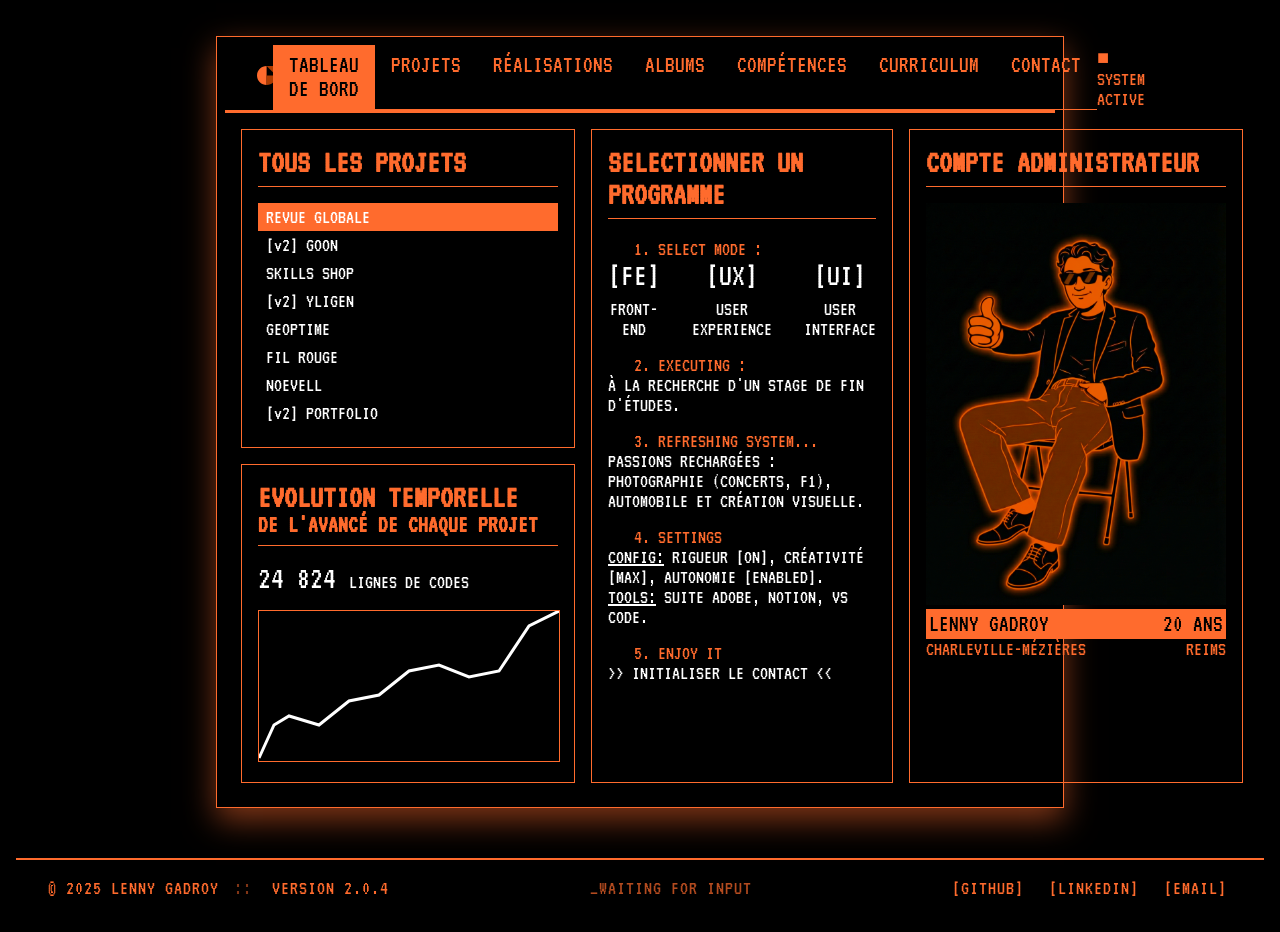
==== commit 04291e38: "update new Portfolio to add Skill's page" ====
--- a/index.html
+++ b/index.html
@@ -22,6 +22,7 @@
                     <li><a href="projects.html">Projets</a></li>
                     <li><a href="reals.html">Réalisations</a></li>
                     <li><a href="albums.html">Albums</a></li>
+                    <li><a href="skills.html">Compétences</a></li>
                     <li><a href="cv.html">Curriculum</a></li>
                     <li><a href="contact.html">Contact</a></li>
                 </ul>
--- a/assets/style.css
+++ b/assets/style.css
@@ -1,10 +1,10 @@
 @font-face {
-    font-family: 'TVA' ;
-    src: url('TVA.ttf') format('truetype') ;
+    font-family: 'TVA';
+    src: url('TVA.ttf') format('truetype');
 }
 
 :root {
-/* Main Colors */
+    /* Main Colors */
     --Primary: #FF6B2D;
     --Primary-RGB: 255, 107, 45;
     --Secondary: #AC3B00;
@@ -13,9 +13,9 @@
     --White: #fff;
     --Background: #000;
 
-/* Fonts */
+    /* Fonts */
     --Font-Special: 'TVA', sans-serif;
-    --Font-Serif: serif ;
+    --Font-Serif: serif;
     --SansSerif: system-ui, -apple-system, sans-serif;
 
     --Title-Size: 2rem;
@@ -31,44 +31,53 @@
     --Body-Height: 1.5;
     --SubBody-Height: 1.2;
 
-/* Borders */
+    /* Borders */
     --Border-Color: var(--Primary);
     --Border-Style: solid;
     --Border-Width: 1px;
 
-/* Box Shadow */
+    /* Box Shadow */
     --shadow-primary: 0 0.75rem 1.875rem rgba(var(--Primary-RGB), 0.5);
 }
 
 body {
     background-color: var(--Background);
     color: var(--Primary);
-    font-family: var(--Font-Special);
-    font-size: var(--Body-Size);
-    margin: 0;
-    padding: 1rem;
-    text-transform: uppercase;
-}
-
-button {
+
     font-family: var(--Font-Special);
     font-size: var(--Body-Size);
     text-transform: uppercase;
-    color: var(--Primary);
-    padding: 5px;
+
+    margin: 0;
+    padding: 1rem;
+}
+
+button {
     background-color: var(--Background);
     border: 1px solid var(--Primary);
+    color: var(--Primary);
+
+    font-family: var(--Font-Special);
+    font-size: var(--Body-Size);
+    text-transform: uppercase;
+
+    padding: 5px;
 }
 
 button:hover {
     box-shadow: 0 0 10px var(--Primary);
+
     cursor: pointer;
 }
 
-a {color: var(--Primary); text-decoration: none;}
+a {
+    color: var(--Primary);
+    text-decoration: none;
+}
 
 hr {
     border-color: var(--Primary);
+
     margin: 20px 0;
 }
 
@@ -78,60 +87,77 @@
 .tva-container {
     border: 1px solid var(--Primary);
     box-shadow: var(--shadow-primary);
+
+    margin: 20px 200px 20px 200px;
     padding: 0.5rem;
-    margin: 20px 200px 20px 200px;
 }
 
 .tva-header {
-    display: flex;
+    z-index: 1000;
+
     position: sticky;
+    top: 0;
+
+    display: flex;
+
     background-color: var(--Background);
     border-bottom: 3px solid var(--Primary);
+
     justify-content: space-between;
     align-items: center;
+
     padding: 0 1rem;
-    top: 0;
-    z-index: 1000;
-}
-
-.tva-header a {width: 5%;}
+}
+
+.tva-header a { width: 5%; }
 
 .tva-header img {
     width: 100%;
     height: 100%;
+
     padding: 1rem;
 }
 
 .hamburger {
     display: none;
-    cursor: pointer;
+
     background: transparent;
     border: none;
+    box-shadow: none;
+
     padding: 0;
-    box-shadow: none; /* Enlève l'effet hover standard de vos boutons */
-}
-
-/* Style des barres du hamburger */
+
+    cursor: pointer;
+}
+
 .bar {
-    display: block;
     width: 25px;
     height: 3px;
+
+    display: block;
+
+    background-color: var(--Primary);
+
     margin: 5px auto;
-    background-color: var(--Primary);
+
     transition: all 0.3s ease-in-out;
 }
 
 .tva-nav ul {
     display: flex;
+
     border-bottom: 1px solid var(--Primary);
     list-style: none;
+
     padding: 0;
     margin: 0;
 }
 
 .tva-nav li {
     font-size: var(--SubTitle-Size);
+
     padding: 0.5rem 1rem;
+
     cursor: pointer;
 }
 
@@ -145,50 +171,58 @@
     text-decoration: none;
 }
 
-.tva-nav li.active a {
-    color: var(--Black);
-}
+.tva-nav li.active a { color: var(--Black); }
 
 .projects .tva-nav,
 .reals .tva-nav,
 .albums .tva-nav {
+    z-index: 1000;
+
     position: sticky;
+    top: 80px;
+
     background-color: var(--Background);
+
     margin: 20px;
-    top: 80px;
-    z-index: 1000;
 }
 
 .main-grid {
     display: grid;
     grid-template-columns: 1fr 2fr 1fr;
+
+    padding: 1rem;
     gap: 1rem;
-    padding: 1rem;
 }
 
 .grid-row {
     display: grid;
     grid-template-rows: 1fr 1fr;
+
     gap: 1rem;
 }
 
 .grid-col {
     display: grid;
     grid-template-columns: 1fr 1fr;
+
     gap: 1rem;
 }
 
 .panel {
-    border: 1px solid var(--Primary);
     min-height: 250px;
     max-height: fit-content;
+
+    border: 1px solid var(--Primary);
+
     padding: 1rem;
 }
 
 .panel-title {
     border-bottom: 1px solid var(--Primary);
+
     font-size: var(--Title-Size);
     font-weight: bold;
+
     margin-bottom: 1rem;
     padding-bottom: 0.5rem;
 }
@@ -200,8 +234,10 @@
 
 .panel-subtitle {
     border-bottom: 1px solid var(--Primary);
+
     font-size: var(--SubTitle-Size);
     font-weight: bold;
+
     margin-bottom: 1rem;
     padding-bottom: 0.5rem;
 }
@@ -209,39 +245,44 @@
 .file-list {
     color: var(--White);
     list-style: none;
+
+    margin: 0;
     padding: 0;
-    margin: 0;
 }
 
 .file-list li {
     padding: 0.25rem 0.5rem;
+
     cursor: pointer;
 }
 
-.file-list li:hover {
-    background-color: var(--Primary);
-}
+.file-list li:hover { background-color: var(--Primary); }
 
 .file-list li.active {
     background-color: var(--Primary);
     color: var(--White);
 }
 
-.file-list li span, .file-list li em {
+.file-list li span,
+.file-list li em {
+    font-size: var(--Body-Size);
     text-transform: lowercase;
-    font-size: var(--Body-Size);
 }
 
 .action-icons {
     display: flex;
+
     text-align: center;
+
+    margin-bottom: 2rem;
     gap: 2rem;
-    margin-bottom: 2rem;
 }
 
 .icon-block .icon {
     display: block;
+
     font-size: var(--Title-Size);
+
     margin-bottom: 0.5rem;
 }
 
@@ -252,94 +293,112 @@
 
 .program-list li {
     font-size: var(--Body-Size);
+
     margin-bottom: 1rem;
 }
 
 .program-list li div.action-icons,
 .program-list li p,
 .program-list li p+a {
+    color: var(--White);
+
     font-size: var(--Body-Size);
+
+    margin: 0 0 0 -50px;
+}
+
+.graph-value {
     color: var(--White);
-    margin: 0 0 0 -50px;
-}
-
-.graph-value {color: var(--White); font-size: var(--Title-Size);}
-
-.graph-value .unit {font-size: var(--Body-Size)}
-
-.graph-content {
-    width: 300px;
-}
+    font-size: var(--Title-Size);
+}
+
+.graph-value .unit { font-size: var(--Body-Size); }
+
+.graph-content { width: 300px; }
 
 .graph-svg {
-    border: 1px solid var(--Primary);
     width: 100%;
     height: 150px;
+
+    border: 1px solid var(--Primary);
+
     margin-top: 1rem;
 }
 
 .tva-list {
     display: flex;
+
     border-bottom: 1px solid var(--Primary);
     list-style: none;
+
     padding: 0;
     margin: 0;
 }
 
 .tva-list li {
     font-size: var(--Body-Size);
+
     padding: 0.5rem 1rem;
+
     cursor: pointer;
 }
 
 .panel#admin .left-right.inversed {
     background-color: var(--Primary);
     color: var(--Black);
+
     font-size: var(--SubTitle-Size);
+
     padding: 3px;
 }
 
-.panel#admin .left-right {font-size: var(--Body-Size)}
-
-.inversed li {
-    font-size: var(--Body-Size);
-}
+.panel#admin .left-right { font-size: var(--Body-Size); }
+
+.inversed li { font-size: var(--Body-Size); }
 
 .tva-footer {
-    display: flex;
     grid-column: 1 / -1;
-    color: var(--Primary);
+
+    display: flex;
+
     background-color: rgba(0, 0, 0, 0.3);
     border-top: 2px solid var(--Primary);
-    font-family: var(--Font-Special);
-    text-transform: uppercase;
-    font-size: var(--Body-Size);
-    letter-spacing: 1px;
+    color: var(--Primary);
+
     justify-content: space-between;
     align-items: center;
+
+    font-family: var(--Font-Special);
+    font-size: var(--Body-Size);
+    text-transform: uppercase;
+    letter-spacing: 1px;
+
+    margin-top: 50px;
     padding: 1rem 2rem;
-    margin-top: 50px;
 }
 
 .footer-section {
     display: flex;
+
     align-items: center;
+
     gap: 15px;
 }
 
-.footer-section.left .sep {
-    opacity: 0.5;
-}
+.footer-section.left .sep { opacity: 0.5; }
 
 .footer-section.center {
+    opacity: 0.7;
+
     font-size: var(--Body-Size);
-    opacity: 0.7;
 }
 
 .footer-link {
     color: var(--Primary);
     text-decoration: none;
+
     padding: 2px 5px;
+
     transition: all 0.2s ease;
 }
 
@@ -349,19 +408,16 @@
     box-shadow: 0 0 10px var(--Primary);
 }
 
-.undefined {
-    opacity: 0.75;
-}
-
-.blink {animation: blinker 2s linear infinite;}
-@keyframes blinker {50% {opacity: 0;}}
+.undefined { opacity: 0.75; }
+
+.blink { animation: blinker 2s linear infinite; }
+
+@keyframes blinker { 50% { opacity: 0; } }
 
 /* ------
 Projects Page 
 ----- */
-.projects .grid-col {
-    margin-top: 20px;
-}
+.projects .grid-col { margin-top: 20px; }
 
 .projects h2,
 .reals h2,
@@ -377,15 +433,17 @@
     padding: 20px;
 }
 
-.projects .panel>.panel-title+.left-right>.panel-subtitle{
+.projects .panel>.panel-title+.left-right>.panel-subtitle {
     border-bottom: none;
+
     padding-bottom: 0;
 }
 
 .projects .left-part,
 .projects .right-part,
 .projects .one-part {
-    width: calc(90%-10px);
+    width: calc(90% - 10px);
+
     padding: 0 10px 0 10px;
 }
 
@@ -394,7 +452,8 @@
 .reals .left-part h3,
 .reals .middle-part h3,
 .reals .right-part h3 {
-    font-size:var(--Title-Size);
+    font-size: var(--Title-Size);
+
     margin-bottom: 0;
     padding-bottom: 0;
 }
@@ -406,128 +465,625 @@
 .reals .right-part .left-right,
 .albums .left-part .left-right,
 .albums .middle-part .left-right,
-.albums .right-part .left-right {
-    line-height: var(--SubBody-Height);
-}
+.albums .right-part .left-right { line-height: var(--SubBody-Height); }
 
 .projects ul.left-right,
-.projects ul.left-right li ul li{
+.projects ul.left-right li ul li {
     color: var(--White);
     list-style-type: square;
+
     margin-top: 0;
 }
 
 .left-right {
     display: flex;
+
     justify-content: space-between;
 }
 
-ul.left-right {
-    margin-right: 50px;
-}
-
-.projects .left-right em {
-    font-size: var(--SubBody-Size);
-}
+ul.left-right { margin-right: 50px; }
+
+.projects .left-right em { font-size: var(--SubBody-Size); }
 
 .projects img,
 .reals img,
 .albums img {
-    display: flex;
-    border: 1px solid var(--Primary);
     max-width: 100%;
     width: 100%;
     max-height: 100%;
+
+    display: flex;
+
+    border: 1px solid var(--Primary);
     opacity: 0.5;
+
     margin-left: auto;
     margin-right: auto;
 }
 
-.projects img:hover, 
+.projects img:hover,
 .reals img:hover,
-.albums img:hover {
-    opacity: 1;
-}
-
-.projects .left-part img:last-of-type, .projects .right-part img:last-of-type,
-.reals .left-part img:last-of-type, .reals .middle-part img:last-of-type, .reals .right-part img:last-of-type,
-.albums .left-part img:last-of-type, .albums .middle-part img:last-of-type, .albums .right-part img:last-of-type
-{margin-bottom: 10px;}
+.albums img:hover { opacity: 1; }
+
+.projects .left-part img:last-of-type,
+.projects .right-part img:last-of-type,
+.reals .left-part img:last-of-type,
+.reals .middle-part img:last-of-type,
+.reals .right-part img:last-of-type,
+.albums .left-part img:last-of-type,
+.albums .middle-part img:last-of-type,
+.albums .right-part img:last-of-type { margin-bottom: 10px; }
 
 /* ------
 Reals Page 
 ----- */
-.reals .grid-col:first-of-type {grid-template-columns: 1fr 1fr;}
-.reals .grid-col:last-of-type {grid-template-columns: 1fr 1fr 1fr;}
+.reals .grid-col:first-of-type { grid-template-columns: 1fr 1fr; }
+
+.reals .grid-col:last-of-type,
+.albums .grid-col { grid-template-columns: 1fr 1fr 1fr; }
 
 /* ------
 Albums Page
 ----- */
-.albums .grid-col {
-    grid-template-columns: 1fr 1fr 1fr;
-}
-
-.albums .panel-subtitle {
-    font-size: var(--SubTitle-Size);
-}
+.albums .panel-subtitle { font-size: var(--SubTitle-Size); }
 
 /* ------
 Skills Page 
 ----- */
+.shop-header {
+    display: flex;
+    flex-wrap: wrap;
+
+    justify-content: space-between;
+    align-items: center;
+
+    margin-bottom: 20px;
+    gap: 15px;
+}
+
+.hud-container {
+    display: flex;
+    flex-direction: column;
+    flex-grow: 1;
+
+    background: var(--Black);
+    border: 2px solid var(--Primary);
+    box-shadow: 0 0 15px rgba(255, 107, 45, 0.2);
+
+    padding: 10px;
+    gap: 5px;
+}
+
+.hud-top {
+    display: flex;
+
+    justify-content: space-between;
+
+    font-size: 1.2rem;
+    font-weight: bold;
+}
+
+.xp-bar-container {
+    position: relative;
+
+    width: 100%;
+    height: 10px;
+
+    background: #333;
+    border: 1px solid var(--Primary);
+}
+
+.xp-bar-fill {
+    width: 0%;
+    height: 100%;
+
+    background: var(--Primary);
+
+    transition: width 0.5s ease;
+}
+
+.level-badge {
+    background: var(--Primary);
+    color: var(--Black);
+
+    font-size: 0.9rem;
+
+    padding: 0 5px;
+}
+
+.filter-bar {
+    grid-column: span 2;
+
+    display: flex;
+    flex-wrap: wrap;
+
+    align-items: center;
+
+    margin-bottom: 10px;
+    gap: 10px;
+}
+
+.filter-btn {
+    background: transparent;
+    border: 1px solid var(--Primary);
+    color: var(--Primary);
+
+    font-family: var(--Font-Special);
+    font-size: 0.9rem;
+
+    padding: 5px 10px;
+
+    cursor: pointer;
+}
+
+.filter-btn.active,
+.filter-btn:hover {
+    background: var(--Primary);
+    color: var(--Black);
+}
+
+.sort-select {
+    background: var(--Black);
+    border: 1px solid var(--Primary);
+    color: var(--Primary);
+
+    font-family: var(--Font-Special);
+
+    margin-left: auto;
+    padding: 5px;
+}
+
+.skill-item {
+    position: relative;
+    overflow: hidden;
+
+    display: flex;
+
+    background: var(--Black);
+    border: 1px solid var(--Primary);
+
+    justify-content: space-between;
+    align-items: center;
+
+    padding: 10px;
+    margin-bottom: 10px;
+
+    cursor: grab;
+
+    transition: transform 0.2s, box-shadow 0.2s;
+}
+
+.skill-item:hover {
+    box-shadow: var(--shadow-primary);
+
+    transform: translateX(5px);
+}
+
+.skill-item.locked {
+    border-color: #555;
+    color: #555;
+    opacity: 0.5;
+
+    cursor: not-allowed;
+}
+
+.skill-item.locked:hover {
+    box-shadow: none;
+
+    transform: none;
+}
+
+.lock-overlay {
+    width: 100%;
+    height: 100%;
+
+    position: absolute;
+    top: 0;
+    left: 0;
+
+    display: none;
+
+    background: rgba(0, 0, 0, 0.7);
+    color: var(--Primary);
+
+    justify-content: center;
+    align-items: center;
+
+    font-size: 1.5rem;
+    font-weight: bold;
+}
+
+.skill-item.locked .lock-overlay { display: flex; }
+
+.skill-info h4 {
+    font-size: 1.1rem;
+
+    margin: 0;
+}
+
+.skill-price { font-weight: bold; }
+
+.skill-desc {
+    color: #fff;
+
+    font-size: 1rem;
+    text-transform: none;
+
+    margin: 5px 0 0 0;
+}
+
+.skill-meta {
+    color: var(--Primary);
+
+    font-size: 0.8rem;
+
+    margin-top: 2px;
+}
+
+.btn-group {
+    display: flex;
+
+    margin-top: 5px;
+    gap: 5px;
+}
+
+.btn-add {
+    background: var(--Primary);
+    border: none;
+    color: var(--Black);
+
+    font-weight: bold;
+
+    padding: 2px 8px;
+
+    cursor: pointer;
+}
+
+.btn-buy-now {
+    background: var(--Black);
+    border: 1px solid var(--Primary);
+    color: var(--Primary);
+
+    padding: 2px 8px;
+
+    cursor: pointer;
+}
+
+.btn-buy-now:hover {
+    background: var(--Primary);
+    color: var(--Black);
+}
+
+.drop-zone {
+    min-height: 200px;
+
+    display: flex;
+    flex-direction: column;
+
+    background-color: rgba(255, 107, 45, 0.05);
+    border: 2px dashed var(--Primary);
+    color: rgba(255, 107, 45, 0.5);
+
+    justify-content: center;
+    align-items: center;
+    text-align: center;
+
+    gap: 10px;
+
+    transition: all 0.3s ease;
+}
+
+.drop-zone.drag-over {
+    background-color: rgba(255, 107, 45, 0.2);
+    box-shadow: inset 0 0 20px var(--Primary);
+}
+
+.btn-remove {
+    background: transparent;
+    border: 1px solid var(--Primary);
+    color: var(--Primary);
+
+    cursor: pointer;
+}
+
+.btn-remove:hover {
+    background: var(--Primary);
+    color: #000;
+}
+
+.acquired-grid {
+    display: grid;
+    grid-template-columns: repeat(auto-fill, minmax(150px, 1fr));
+
+    gap: 10px;
+}
+
+.acquired-badge {
+    display: flex;
+    flex-direction: column;
+
+    border: 1px solid var(--White);
+    color: var(--White);
+
+    text-align: center;
+    font-size: 0.9rem;
+
+    padding: 10px;
+    gap: 5px;
+}
+
+.unlock-link {
+    display: block;
+
+    background: var(--Primary);
+    color: #000;
+
+    font-size: 0.7rem;
+    text-decoration: none;
+
+    margin-top: 5px;
+    padding: 2px;
+
+    cursor: pointer;
+}
+
+.toast-container {
+    z-index: 10000;
+
+    position: fixed;
+    bottom: 20px;
+    right: 20px;
+
+    display: flex;
+    flex-direction: column;
+
+    gap: 10px;
+}
+
+.toast {
+    min-width: 250px;
+
+    display: flex;
+
+    background: var(--Black);
+    border-left: 5px solid var(--Primary);
+    box-shadow: 0 5px 15px rgba(0, 0, 0, 0.5);
+    color: var(--White);
+
+    justify-content: space-between;
+    align-items: center;
+
+    font-family: var(--Font-Special);
+
+    padding: 15px 20px;
+
+    animation: slideIn 0.3s ease-out forwards;
+}
+
+@keyframes slideIn {
+    from {
+        transform: translateX(100%);
+        opacity: 0;
+    }
+
+    to {
+        transform: translateX(0);
+        opacity: 1;
+    }
+}
+
+.toast.error { border-left-color: var(--Primary); }
+
+.toast.success { border-left-color: var(--Primary); }
+
+.hack {
+    z-index: 20000;
+
+    position: fixed;
+    top: 0;
+    left: 0;
+
+    width: 100%;
+    height: 100%;
+
+    display: none;
+    flex-direction: column;
+
+    background: rgba(0, 0, 0, 0.9);
+
+    justify-content: center;
+    align-items: center;
+}
+
+.hack .timer {
+    color: var(--Primary);
+
+    font-size: 2rem;
+    font-weight: bold;
+}
+
+.hack .grid {
+    display: grid;
+    grid-template-columns: repeat(5, 50px);
+    grid-template-rows: repeat(5, 50px);
+
+    margin: 20px;
+    gap: 5px;
+}
+
+.hack .cell {
+    display: flex;
+
+    background: #222;
+    border: 1px solid #444;
+
+    justify-content: center;
+    align-items: center;
+
+    cursor: pointer;
+}
+
+.hack .cell.target {
+    background: var(--Primary);
+
+    animation: pulse 0.5s infinite;
+}
+
+.modal-overlay {
+    z-index: 10000;
+
+    width: 100%;
+    height: 100%;
+
+    position: fixed;
+    top: 0;
+    left: 0;
+
+    display: none;
+
+    background: rgba(0, 0, 0, 0.8);
+
+    justify-content: center;
+    align-items: center;
+}
+
+.modal-box {
+    width: 300px;
+
+    background: var(--Black);
+    border: 2px solid var(--Primary);
+    box-shadow: 0 0 30px rgba(var(--Primary), 0.5);
+
+    text-align: center;
+
+    padding: 20px;
+}
+
+.actions>button:first-of-type {
+    background: transparent;
+    border: 1px solid #fff;
+    color: #fff;
+
+    padding: 10px 20px;
+
+    cursor: pointer;
+}
+
+.actions>button:last-of-type {
+    background: var(--Primary);
+    border: none;
+    color: black;
+
+    font-weight: bold;
+
+    padding: 10px 20px;
+
+    cursor: pointer;
+}
+
+.bonus-entity {
+    z-index: 9999;
+
+    width: 40px;
+    height: 40px;
+
+    position: fixed;
+
+    display: flex;
+
+    background: var(--Primary);
+    box-shadow: 0 0 10px var(--Primary);
+    color: var(--White);
+
+    justify-content: center;
+    align-items: center;
+
+    font-size: 1.5rem;
+
+    cursor: pointer;
+    animation: pulse 1s infinite;
+}
+
+#btn-admin {
+    border-color: var(--Primary);
+    color: var(--Primary);
+
+    margin-left: 10px;
+}
+
+#btn-reset {
+    border-color: var(--Primary);
+    color: var(--Primary);
+}
+
+@keyframes pulse {
+    0% { transform: scale(1); }
+    50% { transform: scale(1.1); }
+    100% { transform: scale(1); }
+}
 
 /* ------
 CV Page 
 ----- */
 .cv .header {
     display: flex;
+
     border-bottom: 3px solid var(--Primary);
+
     justify-content: space-between;
     align-items: center;
+
     padding: 30px;
 }
 
 .cv .header h1 {
     color: var(--Primary);
+
     font-size: var(--Title-Size);
+
     margin-bottom: 5px;
 }
 
 .cv .header .pitch {
+    max-width: 80%;
+
     color: var(--White);
+
     font-size: var(--Body-Size);
-    max-width: 80%;
 }
 
 .photo-profil {
     width: 100px;
     height: 100px;
-    border: 1px solid var(--Primary);
     object-fit: cover;
     flex-shrink: 0;
+
+    border: 1px solid var(--Primary);
+
     margin-right: 40px;
 }
 
-.cv .container {
-    display: flex;
-}
-
-.cv .container a {
-    text-decoration: underline;
-}
+.cv .container { display: flex; }
+
+.cv .container a { text-decoration: underline; }
 
 .cv .left-part {
     width: 50%;
+
     padding: 20px 20px 20px 30px;
 }
 
 .cv .left-part h3 {
     font-size: var(--Body-Size);
+
     margin-top: 10px;
 }
 
 .cv .left-part li {
     color: var(--White);
+
     font-size: var(--Body-Size);
+
     margin-bottom: 4px;
 }
 
@@ -536,74 +1092,71 @@
     text-decoration: none;
 }
 
-.cv .left-part a:hover {
-    text-decoration: underline;
-}
+.cv .left-part a:hover { text-decoration: underline; }
 
 .cv ul,
 .cv #hard-skills ul li ul {
     list-style: square;
+
     margin-left: 30px;
     padding-left: 0;
 }
 
 .cv #contact ul {
     list-style-type: none;
+
     margin-left: 10px;
 }
 
 .cv li {
     color: var(--White);
+
     margin-left: 10px;
     padding: 3px 0;
 }
 
 .cv hr {
     visibility: hidden;
+
     height: 5px;
+
     margin: 0;
 }
 
 .no-gap {
     color: var(--White);
+
     margin-left: 10px;
 }
 
-.no-gap>h3 {margin-bottom: 0;}
-.no-gap p {margin-top: 0;}
-
-.cv .right-part {
-    padding: 20px 30px 20px 20px;
-}
+.no-gap>h3 { margin-bottom: 0; }
+
+.no-gap p { margin-top: 0; }
+
+.cv .right-part { padding: 20px 30px 20px 20px; }
 
 .cv .left-part .panel,
 .cv .right-part .panel {
     min-height: 50px;
+
     margin-bottom: 25px;
 }
 
 .cv .left-part .panel:last-of-type,
-.cv .right-part .panel:last-of-type {
-    margin-bottom: 0;
-}
+.cv .right-part .panel:last-of-type { margin-bottom: 0; }
 
 .cv .left-part .panel-title,
-.cv .right-part .panel-title {
-    font-size: var(--Title-Size);
-}
+.cv .right-part .panel-title { font-size: var(--Title-Size); }
 
 .cv .left-part .panel-subtitle,
-.cv .right-part .panel-subtitle {
-    font-size: var(--SubTitle-Size);
-}
-
-.cv .panel-subtitle {
-    border-bottom: none;
-}
+.cv .right-part .panel-subtitle { font-size: var(--SubTitle-Size); }
+
+.cv .panel-subtitle { border-bottom: none; }
 
 .dates {
     font-size: var(--Body-Size);
     font-style: italic;
+
     margin-left: 10px;
 }
 
@@ -619,17 +1172,14 @@
 /* ------
 Hover 
 ----- */
-.hover:hover {
-    box-shadow: var(--shadow-primary);
-}
+.hover:hover { box-shadow: var(--shadow-primary); }
 
 /* ------
 Colors 
 ----- */
 .status,
 .projects ul.left-right li,
-.cv li b
-{color: var(--Primary);}
+.cv li b { color: var(--Primary); }
 
 
 .program-list a,
@@ -641,153 +1191,176 @@
 .projects .left-right em,
 .albums .left-right,
 .cv .right-part .panel-title p,
-.cv .panel>p+p
-{color: var(--White);}
+.cv .panel>p+p { color: var(--White); }
 
 /* ------
 Responsive 
 ----- */
 
-/* Laptop */ @media only screen and (max-width:1199px) {
+/* Laptop */
+@media only screen and (max-width:1199px) {
     .tva-container {
+        width: 100vw;
         max-width: 100%;
-        width: 100vw;
-        box-shadow: none;
+
         border: none;
         border-bottom: 1px solid var(--Primary);
+        box-shadow: none;
+
         margin: 0;
     }
-
-/* Tablet */ @media only screen and (max-width:991px) {
+}
+
+/* Tablet */
+@media only screen and (max-width:991px) {
     .tva-header {
+        position: relative;
+
         flex-wrap: wrap;
+
         padding: 0.5rem;
-        position: relative;
     }
 
     .projects .tva-nav,
     .reals .tva-nav,
-    .albums .tva-nav {
-        position: relative;
-    }
+    .albums .tva-nav { position: relative; }
 
     .tva-nav ul {
+        justify-content: center;
         flex-wrap: wrap;
-        justify-content: center;
-    }
-
-    .tva-nav li {
-        padding: 0.5rem;
-    }
-    
-    .cv .left-part, 
+    }
+
+    .tva-nav li { padding: 0.5rem; }
+
+    .cv .left-part,
     .cv .right-part {
         width: 100%;
+
         padding: 10px;
     }
-    
+
     .cv .header {
         flex-direction: column-reverse;
+        gap: 20px;
+
         text-align: center;
-        gap: 20px;
-    }
-    
-    .cv .header .pitch {
-        max-width: 100%;
-    }
-    
+    }
+
+    .cv .header .pitch { max-width: 100%; }
+
     .photo-profil {
         margin-right: 0;
         margin-bottom: 15px;
     }
 
-    .status {display: none;}
-
-/* Mobile */ @media only screen and (max-width:767px) {
+    .status { display: none; }
+}
+
+/* Mobile */
+@media only screen and (max-width:767px) {
     .main-grid {
         display: flex;
+        flex-direction: column-reverse;
         grid-template-columns: 1fr;
-        flex-direction: column-reverse;
     }
 
     .tva-header {
+        height: 50px;
+
         display: flex;
         flex-direction: column;
+
         justify-content: space-between;
         align-items: center;
-        height: 50px;
+
         gap: 20px;
     }
 
-    .tva-header a {width: 30%;}
-    .tva-header button:hover {box-shadow: none;}
+    .tva-header a { width: 30%; }
+
+    .tva-header button:hover { box-shadow: none; }
 
     .tva-header img {
         width: 60%;
+
         padding: 0;
     }
 
     .hamburger {
+        z-index: 1002;
+
         display: block;
-        z-index: 1002;
+
         rotate: 180deg;
     }
 
     .tva-nav ul {
+        z-index: 1001;
+
         position: fixed;
         left: -100%;
         top: 70px;
+
+        width: 100%;
+
         flex-direction: column;
+
         background-color: var(--Background);
-        width: 100%;
         border-bottom: none;
+
         text-align: center;
+
+        padding-bottom: 20px;
+
         transition: 0.3s;
-        z-index: 1001;
-        padding-bottom: 20px;
-    }
-
-    .tva-nav.active ul {
-        left: 0;
-    }
+    }
+
+    .tva-nav.active ul { left: 0; }
 
     .tva-nav ul li {
+        width: 80%;
+
+        border-bottom: 1px dashed var(--Primary);
+
         margin: 15px 0;
-        border-bottom: 1px dashed var(--Primary);
-        width: 80%;
         margin-left: auto;
         margin-right: auto;
     }
 
-    .hamburger.active .bar:nth-child(1) {transform: translateY(8px) rotate(45deg);}
-    .hamburger.active .bar:nth-child(2) {opacity: 0;}
-    .hamburger.active .bar:nth-child(3) {transform: translateY(-8px) rotate(-45deg);}
-    
-    .status {display: none;}
+    .hamburger.active .bar:nth-child(1) { transform: translateY(8px) rotate(45deg); }
+
+    .hamburger.active .bar:nth-child(2) { opacity: 0; }
+
+    .hamburger.active .bar:nth-child(3) { transform: translateY(-8px) rotate(-45deg); }
+
+    .status { display: none; }
 
     .cv .container {
         width: 100%;
+
         flex-direction: column;
+
         box-sizing: border-box;
     }
 
-    .cv .left-part, 
+    .cv .left-part,
     .cv .right-part {
+        width: 100%;
+
         box-sizing: border-box;
-        width: 100%;
+
         padding: 30px 0 0 0;
     }
-    
+
     .cv .header {
         flex-direction: column-reverse;
+        gap: 20px;
+
         text-align: center;
-        gap: 20px;
-    }
-    
-    .cv .header .pitch {
-        max-width: 100%;
-    }
-    
+    }
+
+    .cv .header .pitch { max-width: 100%; }
+
     .photo-profil {
         margin-right: 0;
         margin-bottom: 15px;
@@ -797,8 +1370,8 @@
         width: 50px;
         height: auto;
     }
-    
-    .grid-col, 
+
+    .grid-col,
     .grid-row,
     .albums .grid-col,
     .reals .grid-col:first-of-type,
@@ -814,50 +1387,47 @@
     .reals .middle-part,
     .reals .right-part {
         width: 100%;
+
         padding: 0;
         margin-bottom: 20px;
     }
 
-    .panel-title {
-        text-align: center;
-    }
-    
+    .panel-title { text-align: center; }
+
     .left-right {
         flex-direction: column;
         gap: 5px;
     }
-    
-    ul.left-right {
-        margin-right: 0;
-    }
+
+    ul.left-right { margin-right: 0; }
 
     .tva-footer {
         flex-direction: column;
+
+        text-align: center;
+
+        padding: 1rem;
         gap: 20px;
-        text-align: center;
-        padding: 1rem;
-    }
-    
+    }
+
     .footer-section {
         flex-direction: column;
         gap: 10px;
     }
-    
-    button, .tva-nav li {
+
+    button,
+    .tva-nav li {
+        width: 100%;
+
         padding: 10px;
-        width: 100%;
     }
 
     .cv .photo-profil {
         width: 80px;
         height: 80px;
     }
-    
-    .projects img, 
+
+    .projects img,
     .reals img,
-    .albums img {
-        height: auto;
-    }
-}
-}
+    .albums img { height: auto; }
 }
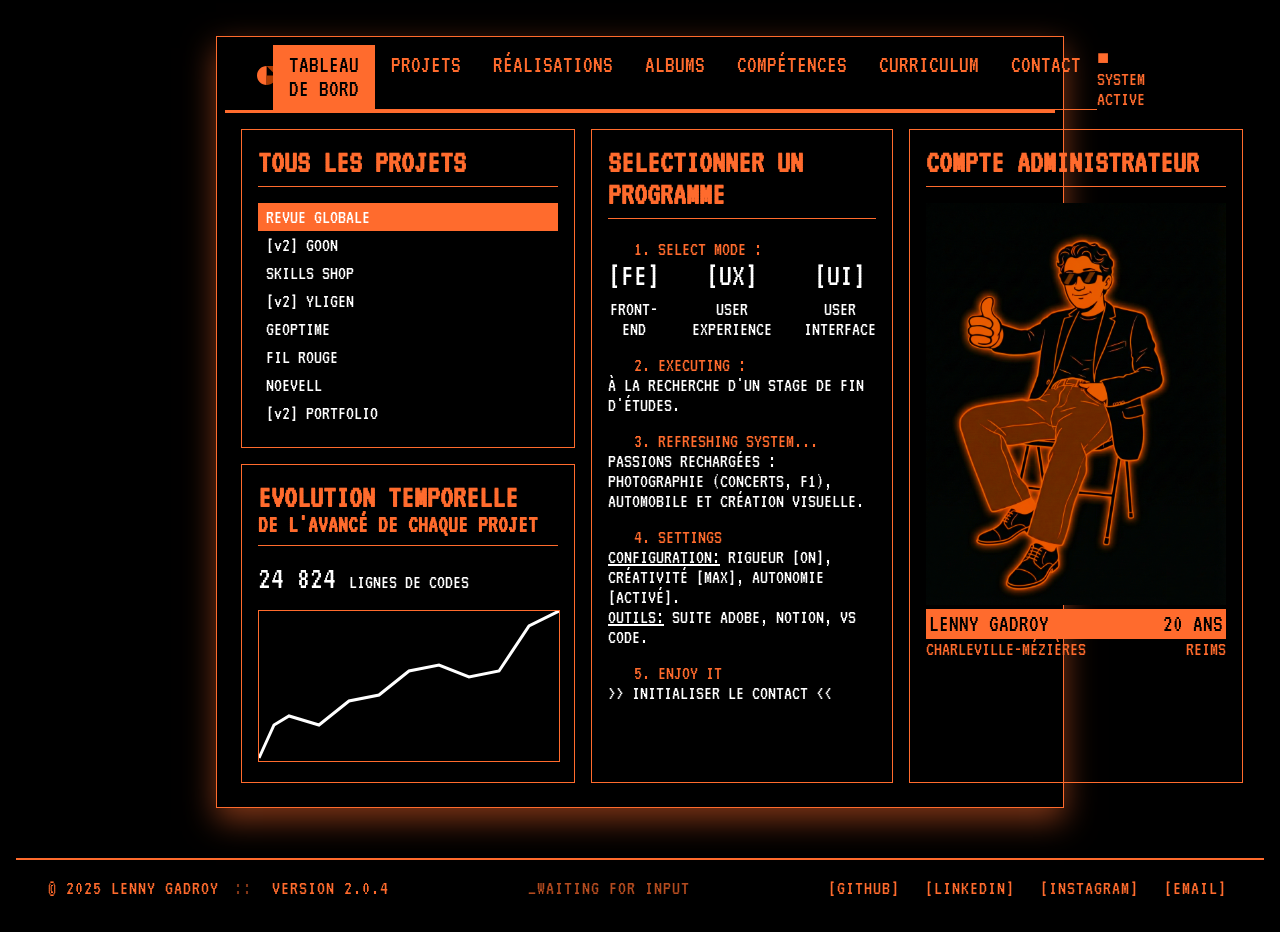
==== commit 3117394a: "update" ====
--- a/index.html
+++ b/index.html
@@ -79,8 +79,8 @@
                     </li>
                     <li>SETTINGS
                         <p>
-                        <u>Config:</u> Rigueur [ON], Créativité [MAX], Autonomie [ENABLED].
-                            <br><u>Tools:</u> Suite Adobe, Notion, VS Code.
+                        <u>Configuration:</u> Rigueur [ON], Créativité [MAX], Autonomie [ACTIVÉ].
+                            <br><u>Outils:</u> Suite Adobe, Notion, VS Code.
                         </p>
                     </li>
                     <li>ENJOY IT
@@ -114,6 +114,7 @@
         <div class="footer-section right">
             <a href="https://github.com/LennyGadroy/" target="_blank" class="footer-link">[GITHUB]</a>
             <a href="https://linkedin.com/in/LennyGadroy" target="_blank" class="footer-link">[LINKEDIN]</a>
+            <a href="https://www.instagram.com/lennygdr19/" target="_blank" class="footer-link">[INSTAGRAM]</a>
             <a href="mailto:lennygadroy@gmail.com?subject=Contact via Portfolio" class="footer-link">[EMAIL]</a>
         </div>
     </footer>
--- a/assets/style.css
+++ b/assets/style.css
@@ -201,7 +201,8 @@
     gap: 1rem;
 }
 
-.grid-col {
+.grid-col,
+.grid-col-2 {
     display: grid;
     grid-template-columns: 1fr 1fr;
 
@@ -442,30 +443,31 @@
 .projects .left-part,
 .projects .right-part,
 .projects .one-part {
-    width: calc(90% - 10px);
+    width: calc(100% - 10px);
 
     padding: 0 10px 0 10px;
 }
 
 .projects .left-part h3,
 .projects .right-part h3,
+.reals h3,
 .reals .left-part h3,
 .reals .middle-part h3,
-.reals .right-part h3 {
+.reals .right-part h3,
+.albums h3 {
     font-size: var(--Title-Size);
 
-    margin-bottom: 0;
+    margin: 10px 0 0 0;
     padding-bottom: 0;
 }
 
 .projects .left-part .left-right,
 .projects .right-part .left-right,
+.reals .left-right,
 .reals .left-part .left-right,
 .reals .middle-part .left-right,
 .reals .right-part .left-right,
-.albums .left-part .left-right,
-.albums .middle-part .left-right,
-.albums .right-part .left-right { line-height: var(--SubBody-Height); }
+.albums .left-right { line-height: var(--SubBody-Height); }
 
 .projects ul.left-right,
 .projects ul.left-right li ul li {
@@ -505,43 +507,64 @@
 .reals img:hover,
 .albums img:hover { opacity: 1; }
 
-.projects .left-part img:last-of-type,
-.projects .right-part img:last-of-type,
 .reals .left-part img:last-of-type,
 .reals .middle-part img:last-of-type,
 .reals .right-part img:last-of-type,
 .albums .left-part img:last-of-type,
 .albums .middle-part img:last-of-type,
-.albums .right-part img:last-of-type { margin-bottom: 10px; }
+.albums .right-part img:last-of-type {margin-bottom: 10px;}
 
 /* ------
 Reals Page 
 ----- */
-.reals .grid-col:first-of-type { grid-template-columns: 1fr 1fr; }
-
-.reals .grid-col:last-of-type,
-.albums .grid-col { grid-template-columns: 1fr 1fr 1fr; }
+.reals .panel:first-of-type .grid-col:first-of-type {grid-template-columns: 1fr 2fr;}
 
 /* ------
 Albums Page
 ----- */
 .albums .panel-subtitle { font-size: var(--SubTitle-Size); }
 
+.albums #cab h2,
+.albums #BDGM h2 {margin-bottom: 0;}
+
+.albums #cab h3,
+.albums #BDGM h3 {margin-bottom: 10px;}
+
+.albums #urbains img {margin-bottom: 10px;}
+
 /* ------
 Skills Page 
 ----- */
-.shop-header {
+.skills {
+    padding: 1rem;
+    gap: 1rem;
+}
+
+.skills .grid-col {
+    grid-template-columns: 3fr 1fr;
+}
+
+.skills .left-part {
+    width: 100%;
+}
+
+.skills .right-part {
+    width: 100%;
+}
+
+.skills .header {
     display: flex;
     flex-wrap: wrap;
 
     justify-content: space-between;
     align-items: center;
 
+    margin-top: 20px;
     margin-bottom: 20px;
     gap: 15px;
 }
 
-.hud-container {
+.hud {
     display: flex;
     flex-direction: column;
     flex-grow: 1;
@@ -554,7 +577,7 @@
     gap: 5px;
 }
 
-.hud-top {
+.hud .top {
     display: flex;
 
     justify-content: space-between;
@@ -563,17 +586,17 @@
     font-weight: bold;
 }
 
-.xp-bar-container {
+.xp-bar {
     position: relative;
 
     width: 100%;
     height: 10px;
 
-    background: #333;
+    background: var(--Black);
     border: 1px solid var(--Primary);
 }
 
-.xp-bar-fill {
+.xp-fill {
     width: 0%;
     height: 100%;
 
@@ -603,7 +626,7 @@
     gap: 10px;
 }
 
-.filter-btn {
+.filter {
     background: transparent;
     border: 1px solid var(--Primary);
     color: var(--Primary);
@@ -616,13 +639,13 @@
     cursor: pointer;
 }
 
-.filter-btn.active,
-.filter-btn:hover {
+.filter.active,
+.filter:hover {
     background: var(--Primary);
     color: var(--Black);
 }
 
-.sort-select {
+.sort {
     background: var(--Black);
     border: 1px solid var(--Primary);
     color: var(--Primary);
@@ -704,7 +727,7 @@
 .skill-price { font-weight: bold; }
 
 .skill-desc {
-    color: #fff;
+    color: var(--White);
 
     font-size: 1rem;
     text-transform: none;
@@ -754,7 +777,7 @@
     color: var(--Black);
 }
 
-.drop-zone {
+.zone {
     min-height: 200px;
 
     display: flex;
@@ -773,7 +796,7 @@
     transition: all 0.3s ease;
 }
 
-.drop-zone.drag-over {
+.zone.drag-over {
     background-color: rgba(255, 107, 45, 0.2);
     box-shadow: inset 0 0 20px var(--Primary);
 }
@@ -1020,6 +1043,12 @@
     0% { transform: scale(1); }
     50% { transform: scale(1.1); }
     100% { transform: scale(1); }
+}
+
+input[type=number], input:hover[type=number], input:focus[type=number] {
+    background-color: var(--Background);
+    border: 1px solid var(--Primary);
+    color: var(--Primary);
 }
 
 /* ------
@@ -1163,6 +1192,59 @@
 /* ------
 Contact Page 
 ----- */
+.contact .grid-col {
+    grid-template-columns: 2fr 5fr;
+
+    margin-top: 20px;
+}
+
+.contact .file-list {
+    color: var(--Primary);
+
+    list-style: square;
+
+    margin-left: 20px;
+}
+
+.contact .left-right span {
+    color: var(--White);
+}
+
+.contact form {
+    display: flex;
+    flex-direction: column;
+
+    gap: 15px;
+}
+
+.contact form input[type=text],
+.contact form input[type=email] {
+    background-color: var(--Background);
+    border: 1px solid var(--Primary);
+    color: var(--Primary);
+    
+    font-family: var(--Font-Special);
+
+    padding: 5px;
+}
+
+.contact form textarea {
+    background-color: var(--Background);
+    border: 1px solid var(--Primary);
+    color: var(--Primary);
+    
+    font-family: var(--Font-Special);
+    
+    resize: vertical;
+
+    padding: 5px;
+}
+
+.contact form button {
+    align-self: flex-start;
+    
+    margin-top: 10px;
+}
 
 /* ------
 Terms 
@@ -1179,23 +1261,41 @@
 ----- */
 .status,
 .projects ul.left-right li,
-.cv li b { color: var(--Primary); }
-
+.cv li b,
+.contact label
+{color: var(--Primary);}
 
 .program-list a,
+.projects .left-right em,
 .projects .left-part .left-right span,
 .projects .right-part .left-right span,
+.reals .left-right span,
 .reals .left-part .left-right span,
 .reals .middle-part .left-right span,
 .reals .right-part .left-right span,
-.projects .left-right em,
 .albums .left-right,
+.albums .left-right a,
+.albums .left-part span,
 .cv .right-part .panel-title p,
-.cv .panel>p+p { color: var(--White); }
+.cv .panel>p+p
+{color: var(--White);}
+
+
+.reals .grid-col-2,
+.skills .grid-col:first-of-type
+{grid-template-columns: 1fr 1fr;}
+
+.skills .grid-col:first-of-type
+{grid-template-columns: 3fr 1fr;}
+
+.reals .grid-col,
+.albums .grid-col
+{grid-template-columns: 1fr 1fr 1fr;}
 
 /* ------
 Responsive 
 ----- */
+
 
 /* Laptop */
 @media only screen and (max-width:1199px) {
@@ -1205,6 +1305,7 @@
 
         border: none;
         border-bottom: 1px solid var(--Primary);
+
         box-shadow: none;
 
         margin: 0;
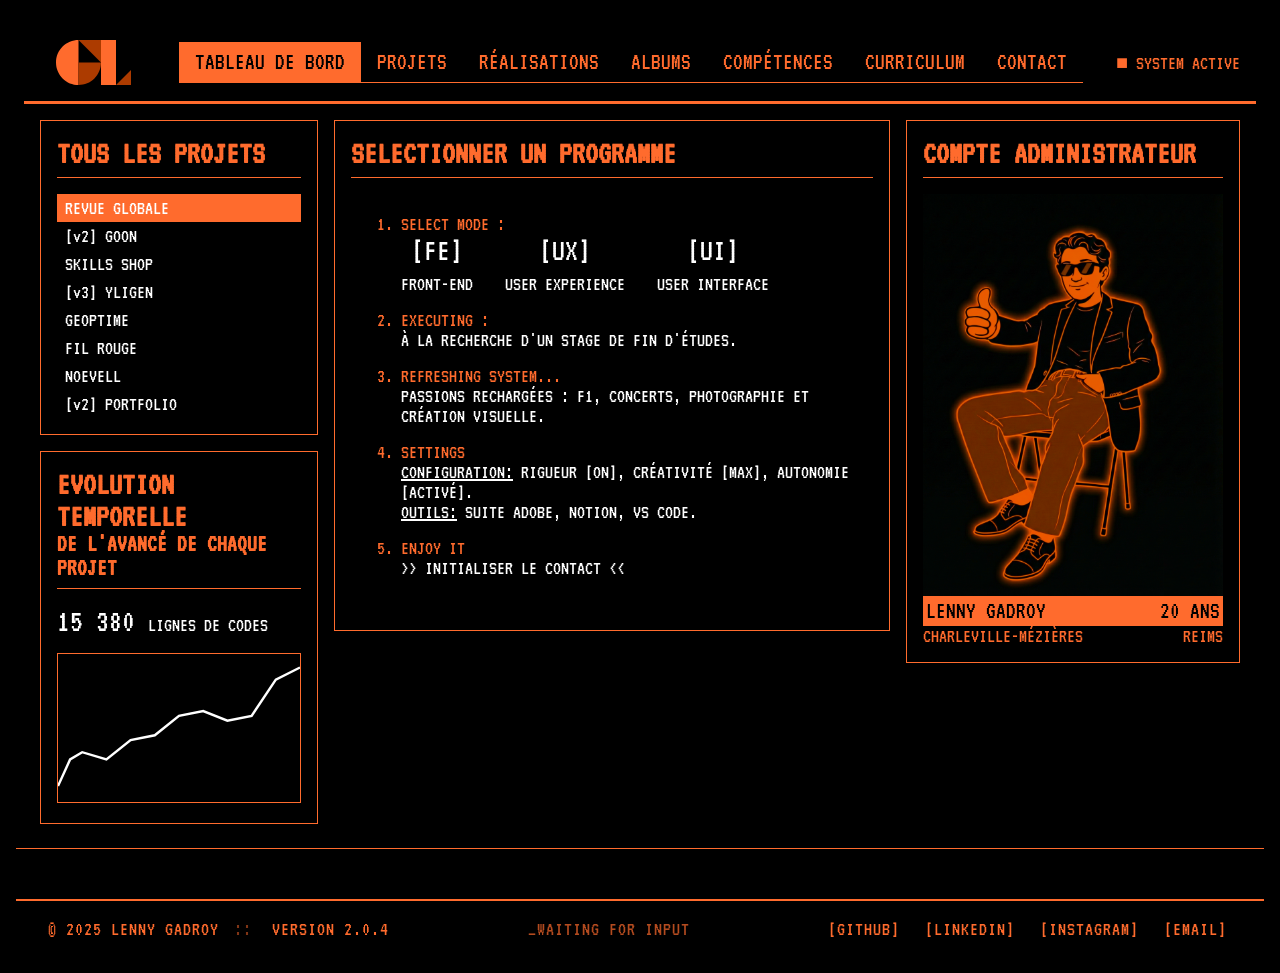
==== commit f5d1420b: "UPDATE ALL" ====
--- a/index.html
+++ b/index.html
@@ -4,7 +4,7 @@
     <meta charset="UTF-8">
     <meta name="viewport" content="width=device-width, initial-scale=1.0">
     <title>Lenny Gadroy - Portfolio</title>
-    <link rel="stylesheet" href="assets/style.css">
+    <link rel="stylesheet" href="assets/style_min.css">
     <link rel="icon" type="image/svg" href="assets/icon.svg">
 </head>
 <body>
@@ -37,7 +37,7 @@
                         <li id="revue" class="active">Revue globale</li>
                         <li id="goon"><span>[v2]</span> GOON</li>
                         <li id="skills">Skills Shop</li>
-                        <li id="yligen"><span>[v2]</span> YLIGEN</li>
+                        <li id="yligen"><span>[v3]</span> YLIGEN</li>
                         <li id="geoptime">GeopTime</li>
                         <li id="filrouge">Fil Rouge</li>
                         <li id="noevell">Noevell</li>
@@ -48,7 +48,7 @@
                     <div class="panel-title-graph">Evolution temporelle</div>
                     <div class="panel-subtitle">De l'avancé de chaque projet</div>
                     <div class="graph-content">
-                        <div class="graph-value">24 824 <span class="unit">lignes de codes</span></div>
+                        <div class="graph-value">15 380 <span class="unit">lignes de codes</span></div>
                         <svg class="graph-svg" viewBox="0 0 100 50">
                             <polyline fill="none" stroke="#FFF" stroke-width="1" points="0,49 5,38 10,35 20,38 30,30 40,28 50,20 60,18 70,22 80,20 90,5 100,0" />
                         </svg>
@@ -75,7 +75,7 @@
                         <p>À la recherche d'un stage de fin d'études.</p>
                     </li>
                     <li>Refreshing System...
-                        <p>Passions rechargées : Photographie (Concerts, F1), Automobile et Création visuelle.</p>
+                        <p>Passions rechargées : F1, Concerts, Photographie et Création visuelle.</p>
                     </li>
                     <li>SETTINGS
                         <p>
@@ -118,6 +118,6 @@
             <a href="mailto:lennygadroy@gmail.com?subject=Contact via Portfolio" class="footer-link">[EMAIL]</a>
         </div>
     </footer>
-    <script src="assets/script.js"></script>
+    <script src="assets/script_min.js"></script>
 </body>
 </html>
--- a/assets/style_min.css
+++ b/assets/style_min.css
@@ -0,0 +1 @@
+@charset "utf-8";body,button{font-size:var(--BodySize);color:var(--Primary);background-color:var(--Background)}.tva-nav li a,a,body,button{color:var(--Primary)}.tva-header,body,button{background-color:var(--Background)}.tva-footer,body,button{text-transform:uppercase;font-family:var(--Font)}.projects .grid-col,.skills .header{margin-top:20px}.file-list li,.filter,.hamburger,.tva-list li,.tva-nav li{cursor:pointer}.footer-link,.tva-nav li a,.unlock-link,a{text-decoration:none}.filter,.sort,.toast,.tva-footer,body,button{font-family:var(--Font)}@font-face{font-family:TVA;src:url('TVA.ttf') format('truetype')}:root{--Primary:#FF6B2D;--PrimaryRGB:255,107,45;--Secondary:#AC3B00;--SecondaryRGB:172,59,0;--Black:#000;--White:#fff;--Background:rgba(0, 0, 0, 1);--Font:'TVA',sans-serif;--TitleSize:2rem;--SubTitleSize:1.5rem;--BodySize:1.25rem;--SubBodySize:1rem;--TitleWeight:600;--SubTitleWeight:500;--BodyWeight:400;--SubBodyWeight:300;--TitleHeight:3;--SubTitleHeight:2;--BodyHeight:1.5;--SubBodyHeight:1.2;--BorderColor:var(--Primary);--BorderStyle:solid;--BorderWidth:1px;--Border:var(--BorderWidth) var(--BorderStyle) var(--BorderColor);--ShadowPrimary:0 0.75rem 1.875rem rgba(var(--PrimaryRGB), 0.5);--ShadowPrimary:0 0.75rem 1.875rem rgba(var(--SecondaryRGB), 0.5)}*,::after,::before{box-sizing:border-box}body{margin:0;padding:1rem;overflow-wrap:break-word;word-wrap:break-word}.slide{animation:infinite slideIn}@keyframes slideIn{from{transform:translateX(100%);opacity:0}to{transform:translateX(0);opacity:1}}.pulse{animation:infinite pulse}@keyframes pulse{0%,100%{transform:scale(1)}50%{transform:scale(1.1)}}.Blink{animation:2s linear infinite Blinker}@keyframes Blinker{50%{opacity:0}}button{border:var(--Border);padding:5px}button:focus,button:hover{box-shadow:0 0 10px var(--Primary);cursor:pointer}hr{border-color:var(--Primary);margin:20px 0}.tva-container{border:var(--Border);box-shadow:var(--ShadowPrimary);margin:20px 200px;padding:.5rem;overflow:hidden}.tva-header{z-index:1000;position:sticky;top:0;height:80px;display:flex;flex-wrap:wrap;border-bottom:3px solid var(--Primary);justify-content:space-between;align-items:center;padding:0 1rem;gap:1rem}.tva-header a{height:100%;width:auto}.tva-header img{width:100%;height:100%;padding:1rem}.hamburger{display:none;background:0 0;border:none;box-shadow:none;padding:0}.graph-svg,.panel{border:var(--Border)}.bar{width:25px;height:3px;display:block;background-color:var(--Primary);margin:5px auto;transition:.3s ease-in-out}.tva-nav{height:100%;display:flex;align-items:center}.tva-list,.tva-nav ul{display:flex;flex-wrap:wrap;border-bottom:var(--Border);list-style:none;padding:0;margin:0}.grid-col,.grid-col-2,.grid-row,.main-grid{display:grid;gap:1rem}.tva-nav li{font-size:var(--SubTitleSize);padding:.5rem 1rem}.tva-nav li a:focus,.tva-nav li a:hover,.tva-nav li.active,.tva-nav li:focus,.tva-nav li:hover{background-color:var(--Primary);color:var(--Black)}.albums .tva-nav,.projects .tva-nav,.reals .tva-nav{z-index:1000;position:sticky;top:80px;background-color:var(--Background);margin:20px}.contact form button[type=submit],.file-list li.active,.file-list li:hover,.footer-link:hover{background-color:var(--Primary)}.main-grid{grid-template-columns:1fr 2fr 1fr;padding:1rem}.grid-col,.grid-col-2,.reals .grid-col-2,.skills .grid-col:first-of-type{grid-template-columns:1fr 1fr}.grid-row{grid-template-rows:auto auto}.panel{height:fit-content;display:flex;flex-direction:column;padding:1rem}.action-icons,.tva-footer{display:flex;flex-wrap:wrap}.panel-subtitle,.panel-title{border-bottom:var(--Border);padding-bottom:.5rem;margin-bottom:1rem;font-weight:700}.panel-title{font-size:var(--TitleSize);word-break:break-word}.panel-title-graph{font-size:var(--TitleSize);font-weight:700}.panel-subtitle{font-size:var(--SubTitleSize)}.file-list{color:var(--White);list-style:none;margin:0;padding:0}.file-list li{padding:.25rem .5rem;word-break:break-all}.file-list li.active{color:var(--White)}.file-list li em,.file-list li span{font-size:var(--BodySize);text-transform:lowercase}.action-icons{text-align:center;margin-bottom:2rem;gap:2rem}.icon-block .icon{display:block;font-size:var(--TitleSize);margin-bottom:.5rem}.program-list{margin-left:50px;padding:0}.program-list li{font-size:var(--BodySize);margin-bottom:1rem}.program-list li div.action-icons,.program-list li p,.program-list li p+a{color:var(--White);font-size:var(--BodySize);margin:0}.graph-value{color:var(--White);font-size:var(--TitleSize)}.footer-section.center,.graph-value .unit,.inversed li,.panel#admin .left-right,.tva-footer,.tva-list li{font-size:var(--BodySize)}.graph-content{width:100%;max-width:300px}.graph-svg{width:100%;height:150px;margin-top:1rem}.tva-list li{padding:.5rem 1rem}.panel#admin .left-right.inversed{background-color:var(--Primary);color:var(--Black);font-size:var(--SubTitleSize);padding:3px}.tva-footer{grid-column:1/-1;background-color:var(--Background);border-top:2px solid var(--Primary);color:var(--Primary);justify-content:space-between;align-items:center;letter-spacing:1px;margin-top:50px;padding:1rem 2rem}.hud,.xp-bar{background:var(--Black);border:var(--Border)}.footer-section,.left-right{flex-wrap:wrap;display:flex}.footer-section{align-items:center;gap:15px}.footer-section.left .sep{opacity:.5}.footer-section.center{opacity:.7}.footer-link{color:var(--Primary);padding:2px 5px;transition:.2s}.footer-link:hover{color:var(--Black);box-shadow:0 0 10px var(--Primary)}.undefined{opacity:.75}.albums h2,.projects h2,.reals h2{font-size:var(--TitleSize);text-align:center}.albums .panel,.projects .panel,.reals .panel{margin:20px;padding:20px}.projects .panel>.panel-title+.left-right>.panel-subtitle{border-bottom:none;padding-bottom:0}.projects .left-part,.projects .one-part,.projects .right-part{width:100%;padding:0 10px}.albums h3,.projects .left-part h3,.projects .right-part h3,.reals .left-part h3,.reals .middle-part h3,.reals .right-part h3,.reals h3{font-size:var(--TitleSize);margin:10px 0 0;padding-bottom:0}.albums .left-right,.projects .left-part .left-right,.projects .right-part .left-right,.reals .left-part .left-right,.reals .left-right,.reals .middle-part .left-right,.reals .right-part .left-right{line-height:var(--SubBodyHeight)}.projects ul.left-right,.projects ul.left-right li ul li{color:var(--White);list-style-type:square;margin-top:0}.left-right{justify-content:space-between;gap:.5rem}ul.left-right{margin-right:0}.projects .left-right em{font-size:var(--SubBodySize)}.albums img,.projects iframe,.projects img,.reals img{max-width:100%;width:100%;max-height:auto;display:flex;border:var(--Border);opacity:.5;margin:10px auto}.projects iframe{max-height:100%}.albums img:hover,.projects iframe:hover,.projects img:hover,.reals img:hover{opacity:1}.albums #BDGM h3,.albums #cab h3,.albums #urbains img,.albums .left-part img:last-of-type,.albums .middle-part img:last-of-type,.albums .right-part img:last-of-type,.reals .left-part img:last-of-type,.reals .middle-part img:last-of-type,.reals .right-part img:last-of-type{margin-bottom:10px}.reals .panel:first-of-type .grid-col:first-of-type{grid-template-columns:1fr 2fr}.albums .grid-col,.reals .grid-col{grid-template-columns:1fr 1fr 1fr}.albums .panel-subtitle,.cv .left-part .panel-subtitle,.cv .right-part .panel-subtitle{font-size:var(--SubTitleSize)}.albums #BDGM h2,.albums #cab h2,.cv .left-part .panel:last-of-type,.cv .right-part .panel:last-of-type,.no-gap>h3{margin-bottom:0}.skills{padding:1rem;gap:1rem}.skills .grid-col,.skills .grid-col:first-of-type{grid-template-columns:3fr 1fr}.skills .left-part,.skills .right-part{width:100%}.skills .header{display:flex;flex-wrap:wrap;justify-content:space-between;align-items:center;margin-bottom:20px;gap:15px}.hud{min-width:280px;display:flex;flex-direction:column;flex-grow:1;box-shadow:0 0 15px rgba(255,107,45,.2);padding:10px;gap:5px}.filter-bar,.skill-item{display:flex;margin-bottom:10px;gap:10px}.hud .top{display:flex;flex-wrap:wrap;justify-content:space-between;font-size:1.2rem;font-weight:700}.xp-bar{position:relative;width:100%;height:10px}.level-badge,.xp-fill{background:var(--Primary)}.xp-fill{width:0%;height:100%;transition:width .5s}.level-badge{color:var(--Black);font-size:.9rem;padding:0 5px}.filter,.lock-overlay,.sort{color:var(--Primary)}.filter-bar{grid-column:span 2;flex-wrap:wrap;align-items:center}.filter{flex-grow:1;background:0 0;border:var(--Border);font-size:.9rem;text-align:center;padding:5px 10px}.skill-item,.sort{background:var(--Black);border:var(--Border)}.btn-buy-now:focus,.btn-buy-now:hover,.filter.active,.filter:hover{background:var(--Primary);color:var(--Black)}.sort{margin-left:auto;padding:5px}.skill-item{position:relative;overflow:hidden;flex-wrap:wrap;justify-content:space-between;align-items:center;padding:10px;cursor:grab;transition:transform .2s,box-shadow .2s}.skill-item:hover{box-shadow:var(--ShadowPrimary);transform:translateX(5px)}.skill-item.locked{border-color:#555;color:#555;opacity:.5;cursor:not-allowed}.skill-item.locked:hover{box-shadow:none;transform:none}.lock-overlay{width:100%;height:100%;position:absolute;top:0;left:0;display:none;background:rgba(0,0,0,.7);justify-content:center;align-items:center;font-size:1.5rem;font-weight:700}.btn-group,.skill-item.locked .lock-overlay,.zone{display:flex}.skill-info{flex:1;min-width:200px}.skill-info h4{font-size:1.1rem;margin:0}.skill-price{font-weight:700}.skill-desc{color:var(--White);font-size:1rem;text-transform:none;margin:5px 0 0}.skill-meta{color:var(--Primary);font-size:.8rem;margin-top:2px}.btn-group{flex-wrap:wrap;margin-top:5px;gap:5px}.btn-add{background:var(--Primary);border:none;color:var(--Black);font-weight:700;padding:2px 8px;cursor:pointer}.btn-buy-now{background:var(--Black);border:var(--Border);color:var(--Primary);padding:2px 8px;cursor:pointer}.acquired-badge,.zone{flex-direction:column;padding:10px;text-align:center}.zone{min-height:200px;background-color:rgba(255,107,45,.05);border:2px dashed var(--Primary);color:rgba(255,107,45,.5);justify-content:center;align-items:center;gap:10px;transition:.3s}.zone.drag-over{background-color:rgba(255,107,45,.2);box-shadow:inset 0 0 20px var(--Primary)}.btn-remove{background:0 0;border:var(--Border);color:var(--Primary);cursor:pointer}.btn-remove:focus,.btn-remove:hover{background:var(--Primary);color:#000}.acquired-grid{display:grid;grid-template-columns:repeat(auto-fill,minmax(150px,1fr));gap:10px}.acquired-badge{display:flex;border:var(--Border);color:var(--White);font-size:.9rem;gap:5px;overflow:hidden}.unlock-link{display:block;background:var(--Primary);color:#000;font-size:.7rem;margin-top:5px;padding:2px;cursor:pointer}.toast-container{z-index:10000;max-width:90vw;position:fixed;bottom:20px;right:20px;display:flex;flex-direction:column;gap:10px}.toast{min-width:250px;display:flex;flex-wrap:wrap;background:var(--Black);border-left:5px solid var(--Primary);box-shadow:0 5px 15px rgba(0,0,0,.5);color:var(--White);justify-content:space-between;align-items:center;padding:15px 20px;animation:.3s ease-out forwards slideIn}.hack,.modal-overlay{height:100%;left:0;display:none;position:fixed;width:100%;top:0}#btn-admin,#btn-reset{border-color:var(--Primary)}.toast.error,.toast.success{border-left-color:var(--Primary)}.hack{z-index:20000;flex-direction:column;background:rgba(0,0,0,.9);justify-content:center;align-items:center;overflow-y:auto}.hack .timer{color:var(--Primary);font-size:2rem;font-weight:700}.hack .grid{display:grid;grid-template-columns:repeat(5,50px);grid-template-rows:repeat(5,50px);margin:20px;gap:5px}.hack .cell{display:flex;background:#222;border:1px solid #444;justify-content:center;align-items:center;cursor:pointer}.hack .cell.target{background:var(--Primary);animation:.5s infinite pulse}.modal-overlay{z-index:10000;background:rgba(0,0,0,.8);justify-content:center;align-items:center;padding:1rem}.modal-box{width:100%;max-width:300px;background:var(--Black);border:var(--Border);box-shadow:0 0 30px rgba(var(--Primary),.5);text-align:center;padding:20px}.actions{display:flex;flex-wrap:wrap;justify-content:center;gap:10px;margin-top:20px}.actions>button:first-of-type{background:0 0;border:1px solid var(--White);color:var(--White);padding:10px 20px;cursor:pointer}.actions>button:last-of-type{background:var(--Primary);border:none;color:#000;font-weight:700;padding:10px 20px;cursor:pointer}#btn-admin,#btn-reset,.cv .header h1{color:var(--Primary)}.bonus-entity{z-index:9999;width:40px;height:40px;position:fixed;display:flex;background:var(--Primary);box-shadow:0 0 10px var(--Primary);color:var(--White);justify-content:center;align-items:center;font-size:1.5rem;cursor:pointer;animation:1s infinite pulse}#btn-admin{margin-left:10px}input:focus[type=number],input:hover[type=number],input[type=number]{background-color:var(--Background);border:var(--Border);color:var(--Primary);max-width:100%}.cv .header{display:flex;flex-wrap:wrap;border-bottom:3px solid var(--Primary);justify-content:space-between;align-items:center;padding:30px;gap:20px}.cv .header h1{font-size:var(--TitleSize);margin-bottom:5px}.albums .left-part span,.albums .left-right,.albums .left-right a,.contact .grid-col .grid-row .panel:last-of-type .left-right:last-of-type span:last-of-type a,.contact .left-right span,.cv .header .pitch,.cv .left-part a,.cv .left-part li,.cv .panel>p+p,.cv .right-part .panel-title p,.cv li,.file-list a,.no-gap,.program-list a,.projects .left-part .left-right span,.projects .left-right em,.projects .right-part .left-right span,.reals .left-part .left-right span,.reals .left-right span,.reals .middle-part .left-right span,.reals .right-part .left-right span{color:var(--White)}.cv .header .pitch,.cv .left-part h3,.cv .left-part li,.dates{font-size:var(--BodySize)}.cv .header .pitch{max-width:80%}.photo-profil{width:100px;height:100px;object-fit:cover;flex-shrink:0;border:var(--Border);margin-right:40px}.cv .container{display:flex;flex-wrap:wrap}.cv .container a,.cv .left-part a:focus,.cv .left-part a:hover{text-decoration:underline}.cv .left-part{width:50%;min-width:300px;flex-grow:1;padding:20px 20px 20px 30px}.cv .left-part h3{margin-top:10px}.cv .left-part li{margin-bottom:4px}.cv .left-part a{text-decoration:none}.cv #hard-skills ul li ul,.cv ul{list-style:square;margin-left:30px;padding-left:0}.cv #contact ul,.cv li,.dates,.no-gap{margin-left:10px}.cv #contact ul{list-style-type:none}.cv li{padding:3px 0}.cv hr{visibility:hidden;height:5px;margin:0}.no-gap p{margin-top:0}.cv .right-part{width:50%;min-width:300px;flex-grow:1;padding:20px 30px 20px 20px}.cv .left-part .panel,.cv .right-part .panel{min-height:50px;margin-bottom:25px}.cv .left-part .panel-title,.cv .right-part .panel-title{font-size:var(--TitleSize)}.cv .panel-subtitle{border-bottom:none}.dates{display:block;font-style:italic}.contact .grid-col{grid-template-columns:2fr 5fr;margin-top:20px}.contact form{display:flex;flex-direction:column;gap:15px}.contact form .input-group{position:relative;width:100%;margin-bottom:10px}.contact form .input{width:100%;background:0 0;border:var(--Border);color:var(--Primary);font-size:18px;padding:15px}.contact form .label{position:absolute;left:15px;top:0;color:var(--Primary);font-size:18px;font-weight:500;pointer-events:none;transform:translateY(15px);transition:150ms cubic-bezier(.4, 0, .2, 1)}.contact form .input:focus,.input:valid{border:var(--Border);outline:0}.contact form .input:focus~.label,.input:valid~.label{background-color:var(--Background);border:var(--Border);color:var(--Primary);font-size:var(--SubTitleSize);padding:.2em;transform:translateX(-10px) translateY(-50%) scale(.8)}.contact form button[type=submit]{border:var(--Border);color:var(--Black)}.contact form button[type=reset]{border:1px solid var(--White);color:var(--White)}.hover:focus,.hover:hover{box-shadow:var(--ShadowPrimary)}.contact label,.cv li b,.projects ul.left-right li,.status{color:var(--Primary)}.tva-nav li.active a{color:var(--Black)}.contact .grid-col .grid-row .panel:last-of-type .left-right:last-of-type span:last-of-type button{border:1px solid var(--White)}@media only screen and (max-width:1599px){.tva-container{width:100%;max-width:100%;border:none;border-bottom:1px solid var(--Primary);box-shadow:none;margin:0;padding:.5rem}}@media only screen and (max-width:1199px){.tva-container{width:100%;max-width:100%;border:none;border-bottom:1px solid var(--Primary);box-shadow:none;margin:0;padding:.5rem}.tva-nav li{font-size:var(--BodySize)}.status{display:none}}@media only screen and (max-width:991px){.tva-nav,.tva-nav.active ul{transform:translateX(0)}.cv .header,.tva-nav li,.tva-nav ul{text-align:center}.main-grid{grid-template-columns:1fr}.tva-header{height:70px;padding:.5rem;flex-wrap:nowrap}.tva-header img{width:100px;padding:0 1rem}.hamburger{z-index:1002;display:block;align-content:right;rotate:180deg}.hamburger.active .bar:first-child{transform:translateY(8px) rotate(45deg)}.hamburger.active .bar:nth-child(2){opacity:0}.hamburger.active .bar:nth-child(3){transform:translateY(-8px) rotate(-45deg)}.tva-nav{position:fixed;top:70px;left:0;width:100%;height:calc(100vh - 70px);display:flex;flex-direction:column;justify-content:flex-start;padding-top:2rem;transition:transform .4s ease-in-out;border-bottom:2px solid var(--Primary)}.tva-nav ul{z-index:1001;position:fixed;left:-100%;width:100%;flex-direction:column;background-color:var(--Background);border-bottom:var(--Border);padding-bottom:20px;transition:.3s}.tva-nav li{width:100%;border-bottom:1px dashed rgba(var(--PrimaryRGB),.3);font-size:1.5rem;padding:1.5rem}.albums .tva-nav,.projects .tva-nav,.reals .tva-nav{position:relative}.cv .left-part,.cv .right-part{width:100%;padding:10px}.cv .header{flex-direction:column-reverse;gap:20px}.cv .header .pitch{max-width:100%}.photo-profil{margin-right:0;margin-bottom:15px}.status{display:none}}@media only screen and (max-width:767px){.cv .header,.tva-footer{text-align:center;gap:20px}.albums img,.logo,.projects img,.reals img{height:auto}.main-grid{display:flex;flex-direction:column-reverse;grid-template-columns:1fr}.tva-nav ul{z-index:1001;position:fixed;left:-100%;width:100%;flex-direction:column;background-color:var(--Background);border-bottom:var(--Border);text-align:center;padding-bottom:20px;transition:.3s}.tva-nav.active ul{left:0}.cv .container{width:100%;flex-direction:column;box-sizing:border-box}.cv .left-part,.cv .right-part{width:100%;box-sizing:border-box;padding:15px 0 0}.cv .header{flex-direction:column-reverse;padding:15px}.cv .header .pitch{max-width:100%}.photo-profil{margin-right:0;margin-bottom:15px}.logo{width:50px}.albums .grid-col,.contact .grid-col,.grid-col,.grid-row,.reals .grid-col,.reals .grid-col-2,.skills .grid-col{display:flex;flex-direction:column}.projects .left-part,.projects .one-part,.projects .right-part,.reals .left-part,.reals .middle-part,.reals .right-part{width:100%;padding:0;margin-bottom:20px}.panel-title{text-align:center}.tva-footer{flex-direction:column;padding:1rem}.footer-section{width:100%;flex-direction:column;gap:10px}.tva-nav li,button{width:100%;padding:10px}.cv .photo-profil{width:80px;height:80px}.filter-bar{flex-direction:column;align-items:stretch}.sort{margin-left:0;margin-top:10px;width:100%}}
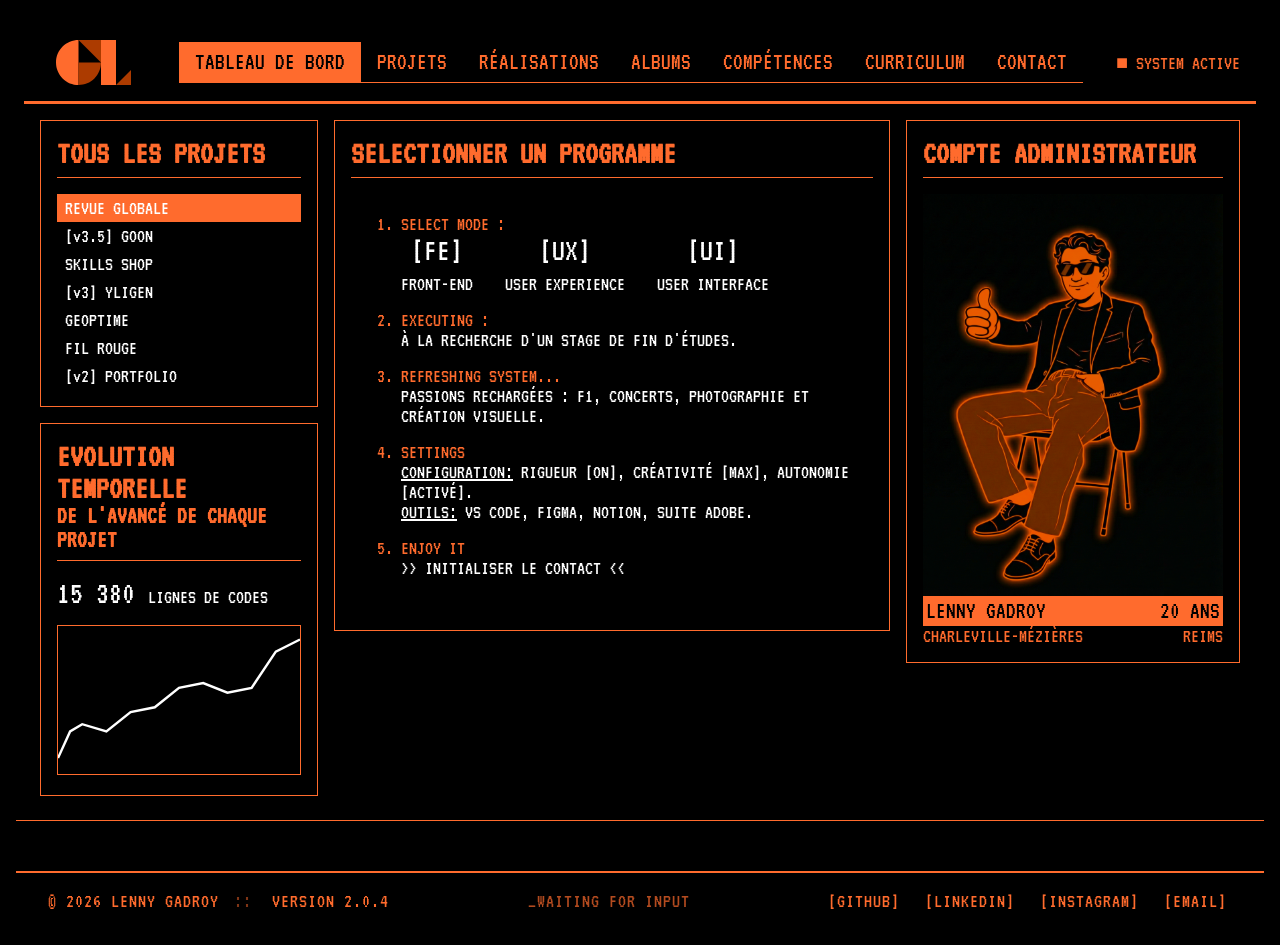
==== commit 9cb33291: "update" ====
--- a/index.html
+++ b/index.html
@@ -35,12 +35,11 @@
                     <div class="panel-title">Tous les Projets</div>
                     <ul class="file-list">
                         <li id="revue" class="active">Revue globale</li>
-                        <li id="goon"><span>[v2]</span> GOON</li>
+                        <li id="goon"><span>[v3.5]</span> GOON</li>
                         <li id="skills">Skills Shop</li>
                         <li id="yligen"><span>[v3]</span> YLIGEN</li>
                         <li id="geoptime">GeopTime</li>
                         <li id="filrouge">Fil Rouge</li>
-                        <li id="noevell">Noevell</li>
                         <li id="portfolio"><span>[v2]</span> Portfolio</li>
                     </ul>
                 </div>
@@ -80,7 +79,7 @@
                     <li>SETTINGS
                         <p>
                         <u>Configuration:</u> Rigueur [ON], Créativité [MAX], Autonomie [ACTIVÉ].
-                            <br><u>Outils:</u> Suite Adobe, Notion, VS Code.
+                            <br><u>Outils:</u>  VS Code, Figma, Notion, Suite Adobe.
                         </p>
                     </li>
                     <li>ENJOY IT
@@ -104,7 +103,7 @@
     </div>
     <footer class="tva-footer">
         <div class="footer-section left">
-            <span>© 2025 LENNY GADROY</span>
+            <span>© 2026 LENNY GADROY</span>
             <span class="sep">::</span>
             <a href="/terms.html" target="_blank" class="footer-link">VERSION 2.0.4</a>
         </div>    
--- a/assets/style_min.css
+++ b/assets/style_min.css
@@ -1 +1 @@
-@charset "utf-8";body,button{font-size:var(--BodySize);color:var(--Primary);background-color:var(--Background)}.tva-nav li a,a,body,button{color:var(--Primary)}.tva-header,body,button{background-color:var(--Background)}.tva-footer,body,button{text-transform:uppercase;font-family:var(--Font)}.projects .grid-col,.skills .header{margin-top:20px}.file-list li,.filter,.hamburger,.tva-list li,.tva-nav li{cursor:pointer}.footer-link,.tva-nav li a,.unlock-link,a{text-decoration:none}.filter,.sort,.toast,.tva-footer,body,button{font-family:var(--Font)}@font-face{font-family:TVA;src:url('TVA.ttf') format('truetype')}:root{--Primary:#FF6B2D;--PrimaryRGB:255,107,45;--Secondary:#AC3B00;--SecondaryRGB:172,59,0;--Black:#000;--White:#fff;--Background:rgba(0, 0, 0, 1);--Font:'TVA',sans-serif;--TitleSize:2rem;--SubTitleSize:1.5rem;--BodySize:1.25rem;--SubBodySize:1rem;--TitleWeight:600;--SubTitleWeight:500;--BodyWeight:400;--SubBodyWeight:300;--TitleHeight:3;--SubTitleHeight:2;--BodyHeight:1.5;--SubBodyHeight:1.2;--BorderColor:var(--Primary);--BorderStyle:solid;--BorderWidth:1px;--Border:var(--BorderWidth) var(--BorderStyle) var(--BorderColor);--ShadowPrimary:0 0.75rem 1.875rem rgba(var(--PrimaryRGB), 0.5);--ShadowPrimary:0 0.75rem 1.875rem rgba(var(--SecondaryRGB), 0.5)}*,::after,::before{box-sizing:border-box}body{margin:0;padding:1rem;overflow-wrap:break-word;word-wrap:break-word}.slide{animation:infinite slideIn}@keyframes slideIn{from{transform:translateX(100%);opacity:0}to{transform:translateX(0);opacity:1}}.pulse{animation:infinite pulse}@keyframes pulse{0%,100%{transform:scale(1)}50%{transform:scale(1.1)}}.Blink{animation:2s linear infinite Blinker}@keyframes Blinker{50%{opacity:0}}button{border:var(--Border);padding:5px}button:focus,button:hover{box-shadow:0 0 10px var(--Primary);cursor:pointer}hr{border-color:var(--Primary);margin:20px 0}.tva-container{border:var(--Border);box-shadow:var(--ShadowPrimary);margin:20px 200px;padding:.5rem;overflow:hidden}.tva-header{z-index:1000;position:sticky;top:0;height:80px;display:flex;flex-wrap:wrap;border-bottom:3px solid var(--Primary);justify-content:space-between;align-items:center;padding:0 1rem;gap:1rem}.tva-header a{height:100%;width:auto}.tva-header img{width:100%;height:100%;padding:1rem}.hamburger{display:none;background:0 0;border:none;box-shadow:none;padding:0}.graph-svg,.panel{border:var(--Border)}.bar{width:25px;height:3px;display:block;background-color:var(--Primary);margin:5px auto;transition:.3s ease-in-out}.tva-nav{height:100%;display:flex;align-items:center}.tva-list,.tva-nav ul{display:flex;flex-wrap:wrap;border-bottom:var(--Border);list-style:none;padding:0;margin:0}.grid-col,.grid-col-2,.grid-row,.main-grid{display:grid;gap:1rem}.tva-nav li{font-size:var(--SubTitleSize);padding:.5rem 1rem}.tva-nav li a:focus,.tva-nav li a:hover,.tva-nav li.active,.tva-nav li:focus,.tva-nav li:hover{background-color:var(--Primary);color:var(--Black)}.albums .tva-nav,.projects .tva-nav,.reals .tva-nav{z-index:1000;position:sticky;top:80px;background-color:var(--Background);margin:20px}.contact form button[type=submit],.file-list li.active,.file-list li:hover,.footer-link:hover{background-color:var(--Primary)}.main-grid{grid-template-columns:1fr 2fr 1fr;padding:1rem}.grid-col,.grid-col-2,.reals .grid-col-2,.skills .grid-col:first-of-type{grid-template-columns:1fr 1fr}.grid-row{grid-template-rows:auto auto}.panel{height:fit-content;display:flex;flex-direction:column;padding:1rem}.action-icons,.tva-footer{display:flex;flex-wrap:wrap}.panel-subtitle,.panel-title{border-bottom:var(--Border);padding-bottom:.5rem;margin-bottom:1rem;font-weight:700}.panel-title{font-size:var(--TitleSize);word-break:break-word}.panel-title-graph{font-size:var(--TitleSize);font-weight:700}.panel-subtitle{font-size:var(--SubTitleSize)}.file-list{color:var(--White);list-style:none;margin:0;padding:0}.file-list li{padding:.25rem .5rem;word-break:break-all}.file-list li.active{color:var(--White)}.file-list li em,.file-list li span{font-size:var(--BodySize);text-transform:lowercase}.action-icons{text-align:center;margin-bottom:2rem;gap:2rem}.icon-block .icon{display:block;font-size:var(--TitleSize);margin-bottom:.5rem}.program-list{margin-left:50px;padding:0}.program-list li{font-size:var(--BodySize);margin-bottom:1rem}.program-list li div.action-icons,.program-list li p,.program-list li p+a{color:var(--White);font-size:var(--BodySize);margin:0}.graph-value{color:var(--White);font-size:var(--TitleSize)}.footer-section.center,.graph-value .unit,.inversed li,.panel#admin .left-right,.tva-footer,.tva-list li{font-size:var(--BodySize)}.graph-content{width:100%;max-width:300px}.graph-svg{width:100%;height:150px;margin-top:1rem}.tva-list li{padding:.5rem 1rem}.panel#admin .left-right.inversed{background-color:var(--Primary);color:var(--Black);font-size:var(--SubTitleSize);padding:3px}.tva-footer{grid-column:1/-1;background-color:var(--Background);border-top:2px solid var(--Primary);color:var(--Primary);justify-content:space-between;align-items:center;letter-spacing:1px;margin-top:50px;padding:1rem 2rem}.hud,.xp-bar{background:var(--Black);border:var(--Border)}.footer-section,.left-right{flex-wrap:wrap;display:flex}.footer-section{align-items:center;gap:15px}.footer-section.left .sep{opacity:.5}.footer-section.center{opacity:.7}.footer-link{color:var(--Primary);padding:2px 5px;transition:.2s}.footer-link:hover{color:var(--Black);box-shadow:0 0 10px var(--Primary)}.undefined{opacity:.75}.albums h2,.projects h2,.reals h2{font-size:var(--TitleSize);text-align:center}.albums .panel,.projects .panel,.reals .panel{margin:20px;padding:20px}.projects .panel>.panel-title+.left-right>.panel-subtitle{border-bottom:none;padding-bottom:0}.projects .left-part,.projects .one-part,.projects .right-part{width:100%;padding:0 10px}.albums h3,.projects .left-part h3,.projects .right-part h3,.reals .left-part h3,.reals .middle-part h3,.reals .right-part h3,.reals h3{font-size:var(--TitleSize);margin:10px 0 0;padding-bottom:0}.albums .left-right,.projects .left-part .left-right,.projects .right-part .left-right,.reals .left-part .left-right,.reals .left-right,.reals .middle-part .left-right,.reals .right-part .left-right{line-height:var(--SubBodyHeight)}.projects ul.left-right,.projects ul.left-right li ul li{color:var(--White);list-style-type:square;margin-top:0}.left-right{justify-content:space-between;gap:.5rem}ul.left-right{margin-right:0}.projects .left-right em{font-size:var(--SubBodySize)}.albums img,.projects iframe,.projects img,.reals img{max-width:100%;width:100%;max-height:auto;display:flex;border:var(--Border);opacity:.5;margin:10px auto}.projects iframe{max-height:100%}.albums img:hover,.projects iframe:hover,.projects img:hover,.reals img:hover{opacity:1}.albums #BDGM h3,.albums #cab h3,.albums #urbains img,.albums .left-part img:last-of-type,.albums .middle-part img:last-of-type,.albums .right-part img:last-of-type,.reals .left-part img:last-of-type,.reals .middle-part img:last-of-type,.reals .right-part img:last-of-type{margin-bottom:10px}.reals .panel:first-of-type .grid-col:first-of-type{grid-template-columns:1fr 2fr}.albums .grid-col,.reals .grid-col{grid-template-columns:1fr 1fr 1fr}.albums .panel-subtitle,.cv .left-part .panel-subtitle,.cv .right-part .panel-subtitle{font-size:var(--SubTitleSize)}.albums #BDGM h2,.albums #cab h2,.cv .left-part .panel:last-of-type,.cv .right-part .panel:last-of-type,.no-gap>h3{margin-bottom:0}.skills{padding:1rem;gap:1rem}.skills .grid-col,.skills .grid-col:first-of-type{grid-template-columns:3fr 1fr}.skills .left-part,.skills .right-part{width:100%}.skills .header{display:flex;flex-wrap:wrap;justify-content:space-between;align-items:center;margin-bottom:20px;gap:15px}.hud{min-width:280px;display:flex;flex-direction:column;flex-grow:1;box-shadow:0 0 15px rgba(255,107,45,.2);padding:10px;gap:5px}.filter-bar,.skill-item{display:flex;margin-bottom:10px;gap:10px}.hud .top{display:flex;flex-wrap:wrap;justify-content:space-between;font-size:1.2rem;font-weight:700}.xp-bar{position:relative;width:100%;height:10px}.level-badge,.xp-fill{background:var(--Primary)}.xp-fill{width:0%;height:100%;transition:width .5s}.level-badge{color:var(--Black);font-size:.9rem;padding:0 5px}.filter,.lock-overlay,.sort{color:var(--Primary)}.filter-bar{grid-column:span 2;flex-wrap:wrap;align-items:center}.filter{flex-grow:1;background:0 0;border:var(--Border);font-size:.9rem;text-align:center;padding:5px 10px}.skill-item,.sort{background:var(--Black);border:var(--Border)}.btn-buy-now:focus,.btn-buy-now:hover,.filter.active,.filter:hover{background:var(--Primary);color:var(--Black)}.sort{margin-left:auto;padding:5px}.skill-item{position:relative;overflow:hidden;flex-wrap:wrap;justify-content:space-between;align-items:center;padding:10px;cursor:grab;transition:transform .2s,box-shadow .2s}.skill-item:hover{box-shadow:var(--ShadowPrimary);transform:translateX(5px)}.skill-item.locked{border-color:#555;color:#555;opacity:.5;cursor:not-allowed}.skill-item.locked:hover{box-shadow:none;transform:none}.lock-overlay{width:100%;height:100%;position:absolute;top:0;left:0;display:none;background:rgba(0,0,0,.7);justify-content:center;align-items:center;font-size:1.5rem;font-weight:700}.btn-group,.skill-item.locked .lock-overlay,.zone{display:flex}.skill-info{flex:1;min-width:200px}.skill-info h4{font-size:1.1rem;margin:0}.skill-price{font-weight:700}.skill-desc{color:var(--White);font-size:1rem;text-transform:none;margin:5px 0 0}.skill-meta{color:var(--Primary);font-size:.8rem;margin-top:2px}.btn-group{flex-wrap:wrap;margin-top:5px;gap:5px}.btn-add{background:var(--Primary);border:none;color:var(--Black);font-weight:700;padding:2px 8px;cursor:pointer}.btn-buy-now{background:var(--Black);border:var(--Border);color:var(--Primary);padding:2px 8px;cursor:pointer}.acquired-badge,.zone{flex-direction:column;padding:10px;text-align:center}.zone{min-height:200px;background-color:rgba(255,107,45,.05);border:2px dashed var(--Primary);color:rgba(255,107,45,.5);justify-content:center;align-items:center;gap:10px;transition:.3s}.zone.drag-over{background-color:rgba(255,107,45,.2);box-shadow:inset 0 0 20px var(--Primary)}.btn-remove{background:0 0;border:var(--Border);color:var(--Primary);cursor:pointer}.btn-remove:focus,.btn-remove:hover{background:var(--Primary);color:#000}.acquired-grid{display:grid;grid-template-columns:repeat(auto-fill,minmax(150px,1fr));gap:10px}.acquired-badge{display:flex;border:var(--Border);color:var(--White);font-size:.9rem;gap:5px;overflow:hidden}.unlock-link{display:block;background:var(--Primary);color:#000;font-size:.7rem;margin-top:5px;padding:2px;cursor:pointer}.toast-container{z-index:10000;max-width:90vw;position:fixed;bottom:20px;right:20px;display:flex;flex-direction:column;gap:10px}.toast{min-width:250px;display:flex;flex-wrap:wrap;background:var(--Black);border-left:5px solid var(--Primary);box-shadow:0 5px 15px rgba(0,0,0,.5);color:var(--White);justify-content:space-between;align-items:center;padding:15px 20px;animation:.3s ease-out forwards slideIn}.hack,.modal-overlay{height:100%;left:0;display:none;position:fixed;width:100%;top:0}#btn-admin,#btn-reset{border-color:var(--Primary)}.toast.error,.toast.success{border-left-color:var(--Primary)}.hack{z-index:20000;flex-direction:column;background:rgba(0,0,0,.9);justify-content:center;align-items:center;overflow-y:auto}.hack .timer{color:var(--Primary);font-size:2rem;font-weight:700}.hack .grid{display:grid;grid-template-columns:repeat(5,50px);grid-template-rows:repeat(5,50px);margin:20px;gap:5px}.hack .cell{display:flex;background:#222;border:1px solid #444;justify-content:center;align-items:center;cursor:pointer}.hack .cell.target{background:var(--Primary);animation:.5s infinite pulse}.modal-overlay{z-index:10000;background:rgba(0,0,0,.8);justify-content:center;align-items:center;padding:1rem}.modal-box{width:100%;max-width:300px;background:var(--Black);border:var(--Border);box-shadow:0 0 30px rgba(var(--Primary),.5);text-align:center;padding:20px}.actions{display:flex;flex-wrap:wrap;justify-content:center;gap:10px;margin-top:20px}.actions>button:first-of-type{background:0 0;border:1px solid var(--White);color:var(--White);padding:10px 20px;cursor:pointer}.actions>button:last-of-type{background:var(--Primary);border:none;color:#000;font-weight:700;padding:10px 20px;cursor:pointer}#btn-admin,#btn-reset,.cv .header h1{color:var(--Primary)}.bonus-entity{z-index:9999;width:40px;height:40px;position:fixed;display:flex;background:var(--Primary);box-shadow:0 0 10px var(--Primary);color:var(--White);justify-content:center;align-items:center;font-size:1.5rem;cursor:pointer;animation:1s infinite pulse}#btn-admin{margin-left:10px}input:focus[type=number],input:hover[type=number],input[type=number]{background-color:var(--Background);border:var(--Border);color:var(--Primary);max-width:100%}.cv .header{display:flex;flex-wrap:wrap;border-bottom:3px solid var(--Primary);justify-content:space-between;align-items:center;padding:30px;gap:20px}.cv .header h1{font-size:var(--TitleSize);margin-bottom:5px}.albums .left-part span,.albums .left-right,.albums .left-right a,.contact .grid-col .grid-row .panel:last-of-type .left-right:last-of-type span:last-of-type a,.contact .left-right span,.cv .header .pitch,.cv .left-part a,.cv .left-part li,.cv .panel>p+p,.cv .right-part .panel-title p,.cv li,.file-list a,.no-gap,.program-list a,.projects .left-part .left-right span,.projects .left-right em,.projects .right-part .left-right span,.reals .left-part .left-right span,.reals .left-right span,.reals .middle-part .left-right span,.reals .right-part .left-right span{color:var(--White)}.cv .header .pitch,.cv .left-part h3,.cv .left-part li,.dates{font-size:var(--BodySize)}.cv .header .pitch{max-width:80%}.photo-profil{width:100px;height:100px;object-fit:cover;flex-shrink:0;border:var(--Border);margin-right:40px}.cv .container{display:flex;flex-wrap:wrap}.cv .container a,.cv .left-part a:focus,.cv .left-part a:hover{text-decoration:underline}.cv .left-part{width:50%;min-width:300px;flex-grow:1;padding:20px 20px 20px 30px}.cv .left-part h3{margin-top:10px}.cv .left-part li{margin-bottom:4px}.cv .left-part a{text-decoration:none}.cv #hard-skills ul li ul,.cv ul{list-style:square;margin-left:30px;padding-left:0}.cv #contact ul,.cv li,.dates,.no-gap{margin-left:10px}.cv #contact ul{list-style-type:none}.cv li{padding:3px 0}.cv hr{visibility:hidden;height:5px;margin:0}.no-gap p{margin-top:0}.cv .right-part{width:50%;min-width:300px;flex-grow:1;padding:20px 30px 20px 20px}.cv .left-part .panel,.cv .right-part .panel{min-height:50px;margin-bottom:25px}.cv .left-part .panel-title,.cv .right-part .panel-title{font-size:var(--TitleSize)}.cv .panel-subtitle{border-bottom:none}.dates{display:block;font-style:italic}.contact .grid-col{grid-template-columns:2fr 5fr;margin-top:20px}.contact form{display:flex;flex-direction:column;gap:15px}.contact form .input-group{position:relative;width:100%;margin-bottom:10px}.contact form .input{width:100%;background:0 0;border:var(--Border);color:var(--Primary);font-size:18px;padding:15px}.contact form .label{position:absolute;left:15px;top:0;color:var(--Primary);font-size:18px;font-weight:500;pointer-events:none;transform:translateY(15px);transition:150ms cubic-bezier(.4, 0, .2, 1)}.contact form .input:focus,.input:valid{border:var(--Border);outline:0}.contact form .input:focus~.label,.input:valid~.label{background-color:var(--Background);border:var(--Border);color:var(--Primary);font-size:var(--SubTitleSize);padding:.2em;transform:translateX(-10px) translateY(-50%) scale(.8)}.contact form button[type=submit]{border:var(--Border);color:var(--Black)}.contact form button[type=reset]{border:1px solid var(--White);color:var(--White)}.hover:focus,.hover:hover{box-shadow:var(--ShadowPrimary)}.contact label,.cv li b,.projects ul.left-right li,.status{color:var(--Primary)}.tva-nav li.active a{color:var(--Black)}.contact .grid-col .grid-row .panel:last-of-type .left-right:last-of-type span:last-of-type button{border:1px solid var(--White)}@media only screen and (max-width:1599px){.tva-container{width:100%;max-width:100%;border:none;border-bottom:1px solid var(--Primary);box-shadow:none;margin:0;padding:.5rem}}@media only screen and (max-width:1199px){.tva-container{width:100%;max-width:100%;border:none;border-bottom:1px solid var(--Primary);box-shadow:none;margin:0;padding:.5rem}.tva-nav li{font-size:var(--BodySize)}.status{display:none}}@media only screen and (max-width:991px){.tva-nav,.tva-nav.active ul{transform:translateX(0)}.cv .header,.tva-nav li,.tva-nav ul{text-align:center}.main-grid{grid-template-columns:1fr}.tva-header{height:70px;padding:.5rem;flex-wrap:nowrap}.tva-header img{width:100px;padding:0 1rem}.hamburger{z-index:1002;display:block;align-content:right;rotate:180deg}.hamburger.active .bar:first-child{transform:translateY(8px) rotate(45deg)}.hamburger.active .bar:nth-child(2){opacity:0}.hamburger.active .bar:nth-child(3){transform:translateY(-8px) rotate(-45deg)}.tva-nav{position:fixed;top:70px;left:0;width:100%;height:calc(100vh - 70px);display:flex;flex-direction:column;justify-content:flex-start;padding-top:2rem;transition:transform .4s ease-in-out;border-bottom:2px solid var(--Primary)}.tva-nav ul{z-index:1001;position:fixed;left:-100%;width:100%;flex-direction:column;background-color:var(--Background);border-bottom:var(--Border);padding-bottom:20px;transition:.3s}.tva-nav li{width:100%;border-bottom:1px dashed rgba(var(--PrimaryRGB),.3);font-size:1.5rem;padding:1.5rem}.albums .tva-nav,.projects .tva-nav,.reals .tva-nav{position:relative}.cv .left-part,.cv .right-part{width:100%;padding:10px}.cv .header{flex-direction:column-reverse;gap:20px}.cv .header .pitch{max-width:100%}.photo-profil{margin-right:0;margin-bottom:15px}.status{display:none}}@media only screen and (max-width:767px){.cv .header,.tva-footer{text-align:center;gap:20px}.albums img,.logo,.projects img,.reals img{height:auto}.main-grid{display:flex;flex-direction:column-reverse;grid-template-columns:1fr}.tva-nav ul{z-index:1001;position:fixed;left:-100%;width:100%;flex-direction:column;background-color:var(--Background);border-bottom:var(--Border);text-align:center;padding-bottom:20px;transition:.3s}.tva-nav.active ul{left:0}.cv .container{width:100%;flex-direction:column;box-sizing:border-box}.cv .left-part,.cv .right-part{width:100%;box-sizing:border-box;padding:15px 0 0}.cv .header{flex-direction:column-reverse;padding:15px}.cv .header .pitch{max-width:100%}.photo-profil{margin-right:0;margin-bottom:15px}.logo{width:50px}.albums .grid-col,.contact .grid-col,.grid-col,.grid-row,.reals .grid-col,.reals .grid-col-2,.skills .grid-col{display:flex;flex-direction:column}.projects .left-part,.projects .one-part,.projects .right-part,.reals .left-part,.reals .middle-part,.reals .right-part{width:100%;padding:0;margin-bottom:20px}.panel-title{text-align:center}.tva-footer{flex-direction:column;padding:1rem}.footer-section{width:100%;flex-direction:column;gap:10px}.tva-nav li,button{width:100%;padding:10px}.cv .photo-profil{width:80px;height:80px}.filter-bar{flex-direction:column;align-items:stretch}.sort{margin-left:0;margin-top:10px;width:100%}}+@charset "utf-8";body,button{font-size:var(--BodySize);color:var(--Primary);background-color:var(--Background)}.tva-nav li a,a,body,button{color:var(--Primary)}.tva-header,body,button{background-color:var(--Background)}.tva-footer,body,button{text-transform:uppercase;font-family:var(--Font)}.projects .grid-col,.skills .header{margin-top:20px}.file-list li,.filter,.hamburger,.tva-list li,.tva-nav li{cursor:pointer}.footer-link,.tva-nav li a,.unlock-link,a{text-decoration:none}.filter,.sort,.toast,.tva-footer,body,button{font-family:var(--Font)}.hack,.lock-overlay,.modal-overlay{left:0;height:100%}@font-face{font-family:TVA;src:url('TVA.ttf') format('truetype')}:root{--Primary:#FF6B2D;--PrimaryRGB:255,107,45;--Secondary:#AC3B00;--SecondaryRGB:172,59,0;--Black:#000;--White:#fff;--Background:rgba(0, 0, 0, 1);--Font:'TVA',sans-serif;--TitleSize:2rem;--SubTitleSize:1.5rem;--BodySize:1.25rem;--SubBodySize:1rem;--TitleWeight:600;--SubTitleWeight:500;--BodyWeight:400;--SubBodyWeight:300;--TitleHeight:3;--SubTitleHeight:2;--BodyHeight:1.5;--SubBodyHeight:1.2;--BorderColor:var(--Primary);--BorderStyle:solid;--BorderWidth:1px;--Border:var(--BorderWidth) var(--BorderStyle) var(--BorderColor);--ShadowPrimary:0 0.75rem 1.875rem rgba(var(--PrimaryRGB), 0.5);--ShadowPrimary:0 0.75rem 1.875rem rgba(var(--SecondaryRGB), 0.5)}*,::after,::before{box-sizing:border-box}body{margin:0;padding:1rem;overflow-wrap:break-word;word-wrap:break-word}.slide{animation:infinite slideIn}@keyframes slideIn{from{transform:translateX(100%);opacity:0}to{transform:translateX(0);opacity:1}}.pulse{animation:infinite pulse}@keyframes pulse{0%,100%{transform:scale(1)}50%{transform:scale(1.1)}}.Blink{animation:2s linear infinite Blinker}@keyframes Blinker{50%{opacity:0}}button{border:var(--Border);padding:5px}button:focus,button:hover{box-shadow:0 0 10px var(--Primary);cursor:pointer}hr{border-color:var(--Primary);margin:20px 0}.tva-container{border:var(--Border);box-shadow:var(--ShadowPrimary);margin:20px 200px;padding:.5rem;overflow:hidden}.tva-header{z-index:1000;position:sticky;top:0;height:80px;display:flex;flex-wrap:wrap;border-bottom:3px solid var(--Primary);justify-content:space-between;align-items:center;padding:0 1rem;gap:1rem}.tva-header a{height:100%;width:auto}.tva-header img{width:100%;height:100%;padding:1rem}.hamburger{display:none;background:0 0;border:none;box-shadow:none;padding:0}.graph-svg,.panel{border:var(--Border)}.bar{width:25px;height:3px;display:block;background-color:var(--Primary);margin:5px auto;transition:.3s ease-in-out}.tva-nav{height:100%;display:flex;align-items:center}.tva-list,.tva-nav ul{display:flex;flex-wrap:wrap;border-bottom:var(--Border);list-style:none;padding:0;margin:0}.grid-col,.grid-col-2,.grid-row,.main-grid{display:grid;gap:1rem}.tva-nav li{font-size:var(--SubTitleSize);padding:.5rem 1rem}.tva-nav li a:focus,.tva-nav li a:hover,.tva-nav li.active,.tva-nav li:focus,.tva-nav li:hover{background-color:var(--Primary);color:var(--Black)}.albums .tva-nav,.projects .tva-nav,.reals .tva-nav{z-index:1000;position:sticky;top:80px;background-color:var(--Background);margin:20px}.contact form button[type=submit],.file-list li.active,.file-list li:hover,.footer-link:hover{background-color:var(--Primary)}.main-grid{grid-template-columns:1fr 2fr 1fr;padding:1rem}.grid-col,.grid-col-2,.reals .grid-col-2,.skills .grid-col:first-of-type{grid-template-columns:1fr 1fr}.grid-row{grid-template-rows:auto auto}.panel{height:fit-content;display:flex;flex-direction:column;padding:1rem}.action-icons,.tva-footer{display:flex;flex-wrap:wrap}.panel-subtitle,.panel-title{border-bottom:var(--Border);padding-bottom:.5rem;margin-bottom:1rem;font-weight:700}.panel-title{font-size:var(--TitleSize);word-break:break-word}.panel-title-graph{font-size:var(--TitleSize);font-weight:700}.panel-subtitle{font-size:var(--SubTitleSize)}.file-list{color:var(--White);list-style:none;margin:0;padding:0}.file-list li{padding:.25rem .5rem;word-break:break-all}.file-list li.active{color:var(--White)}.file-list li em,.file-list li span{font-size:var(--BodySize);text-transform:lowercase}.action-icons{text-align:center;margin-bottom:2rem;gap:2rem}.icon-block .icon{display:block;font-size:var(--TitleSize);margin-bottom:.5rem}.program-list{margin-left:50px;padding:0}.albums .grid-col-2 .left-part,.reals .grid-col-2 .left-part,.sort{margin-left:auto}.program-list li{font-size:var(--BodySize);margin-bottom:1rem}.program-list li div.action-icons,.program-list li p,.program-list li p+a{color:var(--White);font-size:var(--BodySize);margin:0}.graph-value{color:var(--White);font-size:var(--TitleSize)}.footer-section.center,.graph-value .unit,.inversed li,.panel#admin .left-right,.tva-footer,.tva-list li{font-size:var(--BodySize)}.graph-content{width:100%;max-width:300px}.graph-svg{width:100%;height:150px;margin-top:1rem}.tva-list li{padding:.5rem 1rem}.panel#admin .left-right.inversed{background-color:var(--Primary);color:var(--Black);font-size:var(--SubTitleSize);padding:3px}.tva-footer{grid-column:1/-1;background-color:var(--Background);border-top:2px solid var(--Primary);color:var(--Primary);justify-content:space-between;align-items:center;letter-spacing:1px;margin-top:50px;padding:1rem 2rem}.hud,.xp-bar{background:var(--Black);border:var(--Border)}.footer-section,.left-right{flex-wrap:wrap;display:flex}.footer-section{align-items:center;gap:15px}.footer-section.left .sep{opacity:.5}.footer-section.center{opacity:.7}.footer-link{color:var(--Primary);padding:2px 5px;transition:.2s}.footer-link:hover{color:var(--Black);box-shadow:0 0 10px var(--Primary)}.undefined{opacity:.75}.albums h2,.projects h2,.reals h2{font-size:var(--TitleSize);text-align:center}.albums .panel,.projects .panel,.reals .panel{margin:20px;padding:20px}.projects .panel>.panel-title+.left-right>.panel-subtitle{border-bottom:none;padding-bottom:0}.projects .left-part,.projects .one-part,.projects .right-part{width:100%;padding:0 10px}.albums h3,.projects .left-part h3,.projects .right-part h3,.reals .left-part h3,.reals .middle-part h3,.reals .right-part h3,.reals h3{font-size:var(--TitleSize);margin:10px 0 0;padding-bottom:0}.albums .left-right,.projects .left-part .left-right,.projects .right-part .left-right,.reals .left-part .left-right,.reals .left-right,.reals .middle-part .left-right,.reals .right-part .left-right{line-height:var(--SubBodyHeight)}.projects ul.left-right,.projects ul.left-right li ul li{color:var(--White);list-style-type:square;margin-top:0}.left-right{justify-content:space-between;gap:.5rem}ul.left-right{margin-right:0}.projects .left-right em{font-size:var(--SubBodySize)}.albums img,.projects iframe,.projects img,.reals img{max-width:100%;width:100%;max-height:auto;display:flex;border:var(--Border);opacity:.5;margin:10px auto}.projects iframe{max-height:100%}.albums img:hover,.projects iframe:hover,.projects img:hover,.reals img:hover{opacity:1}.albums #BDGM h3,.albums #cab h3,.albums #urbains img,.albums .left-part img:last-of-type,.albums .middle-part img:last-of-type,.albums .right-part img:last-of-type,.reals .left-part img:last-of-type,.reals .middle-part img:last-of-type,.reals .right-part img:last-of-type{margin-bottom:10px}.reals .panel:first-of-type .grid-col:first-of-type{grid-template-columns:1fr 2fr}.albums .grid-col-2 .right-part,.reals .grid-col-2 .right-part{margin-right:auto}.albums .grid-col,.reals .grid-col{grid-template-columns:1fr 1fr 1fr}.albums .panel-subtitle,.cv .left-part .panel-subtitle,.cv .right-part .panel-subtitle{font-size:var(--SubTitleSize)}.albums #BDGM h2,.albums #cab h2,.cv .left-part .panel:last-of-type,.cv .right-part .panel:last-of-type,.no-gap>h3{margin-bottom:0}.skills{padding:1rem;gap:1rem}.skills .grid-col{grid-template-columns:3fr 1fr}.skills .left-part,.skills .right-part{width:100%}.skills .header{display:flex;flex-wrap:wrap;justify-content:space-between;align-items:center;margin-bottom:20px;gap:15px}.hud{min-width:280px;display:flex;flex-direction:column;flex-grow:1;box-shadow:0 0 15px rgba(255,107,45,.2);padding:10px;gap:5px}.filter-bar,.skill-item{display:flex;margin-bottom:10px;gap:10px}.hud .top{display:flex;flex-wrap:wrap;justify-content:space-between;font-size:1.2rem;font-weight:700}.xp-bar{position:relative;width:100%;height:10px}.level-badge,.xp-fill{background:var(--Primary)}.xp-fill{width:0%;height:100%;transition:width .5s}.level-badge{color:var(--Black);font-size:.9rem;padding:0 5px}.filter,.lock-overlay,.sort{color:var(--Primary)}.filter-bar{grid-column:span 2;flex-wrap:wrap;align-items:center}.filter{flex-grow:1;background:0 0;border:var(--Border);font-size:.9rem;text-align:center;padding:5px 10px}.skill-item,.sort{background:var(--Black);border:var(--Border)}.btn-buy-now:focus,.btn-buy-now:hover,.filter.active,.filter:hover{background:var(--Primary);color:var(--Black)}.sort{padding:5px}.skill-item{position:relative;overflow:hidden;flex-wrap:wrap;justify-content:space-between;align-items:center;padding:10px;cursor:grab;transition:transform .2s,box-shadow .2s}.skill-item:hover{box-shadow:var(--ShadowPrimary);transform:translateX(5px)}.skill-item.locked{border-color:#555;color:#555;opacity:.5;cursor:not-allowed}.skill-item.locked:hover{box-shadow:none;transform:none}.lock-overlay{width:100%;position:absolute;top:0;display:none;background:rgba(0,0,0,.7);justify-content:center;align-items:center;font-size:1.5rem;font-weight:700}.btn-group,.skill-item.locked .lock-overlay,.zone{display:flex}.skill-info{flex:1;min-width:200px}.skill-info h4{font-size:1.1rem;margin:0}.skill-price{font-weight:700}.skill-desc{color:var(--White);font-size:1rem;text-transform:none;margin:5px 0 0}.skill-meta{color:var(--Primary);font-size:.8rem;margin-top:2px}.btn-group{flex-wrap:wrap;margin-top:5px;gap:5px}.btn-add{background:var(--Primary);border:none;color:var(--Black);font-weight:700;padding:2px 8px;cursor:pointer}.btn-buy-now{background:var(--Black);border:var(--Border);color:var(--Primary);padding:2px 8px;cursor:pointer}.acquired-badge,.zone{flex-direction:column;padding:10px;text-align:center}.zone{min-height:200px;background-color:rgba(255,107,45,.05);border:2px dashed var(--Primary);color:rgba(255,107,45,.5);justify-content:center;align-items:center;gap:10px;transition:.3s}.zone.drag-over{background-color:rgba(255,107,45,.2);box-shadow:inset 0 0 20px var(--Primary)}.btn-remove{background:0 0;border:var(--Border);color:var(--Primary);cursor:pointer}.btn-remove:focus,.btn-remove:hover{background:var(--Primary);color:#000}.acquired-grid{display:grid;grid-template-columns:repeat(auto-fill,minmax(150px,1fr));gap:10px}.acquired-badge{display:flex;border:var(--Border);color:var(--White);font-size:.9rem;gap:5px;overflow:hidden}.unlock-link{display:block;background:var(--Primary);color:#000;font-size:.7rem;margin-top:5px;padding:2px;cursor:pointer}.toast-container{z-index:10000;max-width:90vw;position:fixed;bottom:20px;right:20px;display:flex;flex-direction:column;gap:10px}.toast{min-width:250px;display:flex;flex-wrap:wrap;background:var(--Black);border-left:5px solid var(--Primary);box-shadow:0 5px 15px rgba(0,0,0,.5);color:var(--White);justify-content:space-between;align-items:center;padding:15px 20px;animation:.3s ease-out forwards slideIn}.cv .panel>p:nth-of-type(2),.hack{display:none}#btn-admin,#btn-reset{border-color:var(--Primary)}.toast.error,.toast.success{border-left-color:var(--Primary)}.hack{z-index:20000;position:fixed;top:0;width:100%;flex-direction:column;background:rgba(0,0,0,.9);justify-content:center;align-items:center;overflow-y:auto}.hack .timer{color:var(--Primary);font-size:2rem;font-weight:700}.hack .grid{display:grid;grid-template-columns:repeat(5,50px);grid-template-rows:repeat(5,50px);margin:20px;gap:5px}.hack .cell{display:flex;background:#222;border:1px solid #444;justify-content:center;align-items:center;cursor:pointer}.hack .cell.target{background:var(--Primary);animation:.5s infinite pulse}.modal-overlay{z-index:10000;width:100%;position:fixed;top:0;display:none;background:rgba(0,0,0,.8);justify-content:center;align-items:center;padding:1rem}.modal-box{width:100%;max-width:300px;background:var(--Black);border:var(--Border);box-shadow:0 0 30px rgba(var(--Primary),.5);text-align:center;padding:20px}.actions{display:flex;flex-wrap:wrap;justify-content:center;gap:10px;margin-top:20px}.actions>button:first-of-type{background:0 0;border:1px solid var(--White);color:var(--White);padding:10px 20px;cursor:pointer}.actions>button:last-of-type{background:var(--Primary);border:none;color:#000;font-weight:700;padding:10px 20px;cursor:pointer}#btn-admin,#btn-reset,.cv .header h1{color:var(--Primary)}.bonus-entity{z-index:9999;width:40px;height:40px;position:fixed;display:flex;background:var(--Primary);box-shadow:0 0 10px var(--Primary);color:var(--White);justify-content:center;align-items:center;font-size:1.5rem;cursor:pointer;animation:1s infinite pulse}#btn-admin{margin-left:10px}input:focus[type=number],input:hover[type=number],input[type=number]{background-color:var(--Background);border:var(--Border);color:var(--Primary);max-width:100%}.cv .header{display:flex;flex-wrap:wrap;border-bottom:3px solid var(--Primary);justify-content:space-between;align-items:center;padding:30px;gap:20px}.cv .header h1{font-size:var(--TitleSize);margin-bottom:5px}.albums .left-part span,.albums .left-right,.albums .left-right a,.contact .grid-col .grid-row .panel:last-of-type .left-right:last-of-type span:last-of-type a,.contact .left-right span,.cv .header .pitch,.cv .left-part a,.cv .left-part li,.cv .panel>p+p,.cv .right-part .panel-title p,.cv li,.file-list a,.no-gap,.program-list a,.projects .left-part .left-right span,.projects .left-right em,.projects .right-part .left-right span,.reals .left-part .left-right span,.reals .left-right span,.reals .middle-part .left-right span,.reals .right-part .left-right span{color:var(--White)}.cv .header .pitch,.cv .left-part h3,.cv .left-part li,.dates{font-size:var(--BodySize)}.cv .header .pitch{max-width:80%}.photo-profil{width:100px;height:100px;object-fit:cover;flex-shrink:0;border:var(--Border);margin-right:40px}.cv .container{display:flex;flex-wrap:wrap}.cv .container a,.cv .left-part a:focus,.cv .left-part a:hover{text-decoration:underline}.cv .left-part{width:50%;min-width:300px;flex-grow:1;padding:20px 20px 20px 30px}.cv .left-part h3{margin-top:10px}.cv .left-part li{margin-bottom:4px}.cv .left-part a{text-decoration:none}.cv #hard-skills ul li ul,.cv ul{list-style:square;margin-left:30px;padding-left:0}.cv #contact ul,.cv li,.dates,.no-gap{margin-left:10px}.cv #contact ul{list-style-type:none}.cv li{padding:3px 0}.cv hr{visibility:hidden;height:5px;margin:0}.no-gap p{margin-top:0}.cv .right-part{width:50%;min-width:300px;flex-grow:1;padding:20px 30px 20px 20px}.cv .left-part .panel,.cv .right-part .panel{min-height:50px;margin-bottom:25px}.cv .left-part .panel-title,.cv .right-part .panel-title{font-size:var(--TitleSize)}.cv .panel-subtitle{border-bottom:none}.dates{font-style:italic}.contact .grid-col{grid-template-columns:2fr 5fr;margin-top:20px}.contact form{display:flex;flex-direction:column;gap:15px}.contact form .input-group{position:relative;width:100%;margin-bottom:10px}.contact form .input{width:100%;background:0 0;border:var(--Border);color:var(--Primary);font-size:18px;padding:15px}.contact form .label{position:absolute;left:15px;top:0;color:var(--Primary);font-size:18px;font-weight:500;pointer-events:none;transform:translateY(15px);transition:150ms cubic-bezier(.4, 0, .2, 1)}.contact form .input:focus,.input:valid{border:var(--Border);outline:0}.contact form .input:focus~.label,.input:valid~.label{background-color:var(--Background);border:var(--Border);color:var(--Primary);font-size:var(--SubTitleSize);padding:.2em;transform:translateX(-10px) translateY(-50%) scale(.8)}.contact form button[type=submit]{border:var(--Border);color:var(--Black)}.contact form button[type=reset]{border:1px solid var(--White);color:var(--White)}.hover:focus,.hover:hover{box-shadow:var(--ShadowPrimary)}.contact label,.cv li b,.projects ul.left-right li,.status{color:var(--Primary)}.tva-nav li.active a{color:var(--Black)}.contact .grid-col .grid-row .panel:last-of-type .left-right:last-of-type span:last-of-type button{border:1px solid var(--White)}@media only screen and (max-width:1599px){.tva-container{width:100%;max-width:100%;border:none;border-bottom:1px solid var(--Primary);box-shadow:none;margin:0;padding:.5rem}}@media only screen and (max-width:1199px){.tva-container{width:100%;max-width:100%;border:none;border-bottom:1px solid var(--Primary);box-shadow:none;margin:0;padding:.5rem}.tva-nav li{font-size:var(--BodySize)}.status{display:none}}@media only screen and (max-width:991px){.tva-nav,.tva-nav.active ul{transform:translateX(0)}.cv .header,.tva-nav li,.tva-nav ul{text-align:center}.main-grid{grid-template-columns:1fr}.tva-header{height:70px;padding:.5rem;flex-wrap:nowrap}.tva-header img{width:100px;padding:0 1rem}.hamburger{z-index:1002;display:block;align-content:right;rotate:180deg}.hamburger.active .bar:first-child{transform:translateY(8px) rotate(45deg)}.hamburger.active .bar:nth-child(2){opacity:0}.hamburger.active .bar:nth-child(3){transform:translateY(-8px) rotate(-45deg)}.tva-nav{position:fixed;top:70px;left:0;width:100%;height:calc(100vh - 70px);display:flex;flex-direction:column;justify-content:flex-start;padding-top:2rem;transition:transform .4s ease-in-out;border-bottom:2px solid var(--Primary)}.tva-nav ul{z-index:1001;position:fixed;left:-100%;width:100%;flex-direction:column;background-color:var(--Background);border-bottom:var(--Border);padding-bottom:20px;transition:.3s}.tva-nav li{width:100%;border-bottom:1px dashed rgba(var(--PrimaryRGB),.3);font-size:1.5rem;padding:1.5rem}.albums .tva-nav,.projects .tva-nav,.reals .tva-nav{position:relative}.cv .left-part,.cv .right-part{width:100%;padding:10px}.cv .header{flex-direction:column-reverse;gap:20px}.cv .header .pitch{max-width:100%}.photo-profil{margin-right:0;margin-bottom:15px}.status{display:none}}@media only screen and (max-width:767px){.cv .header,.tva-footer{text-align:center;gap:20px}.albums img,.logo,.projects img,.reals img{height:auto}.main-grid{display:flex;flex-direction:column-reverse;grid-template-columns:1fr}.tva-nav ul{z-index:1001;position:fixed;left:-100%;width:100%;flex-direction:column;background-color:var(--Background);border-bottom:var(--Border);text-align:center;padding-bottom:20px;transition:.3s}.tva-nav.active ul{left:0}.cv .container{width:100%;flex-direction:column;box-sizing:border-box}.cv .left-part,.cv .right-part{width:100%;box-sizing:border-box;padding:15px 0 0}.cv .header{flex-direction:column-reverse;padding:15px}.cv .header .pitch{max-width:100%}.photo-profil{margin-right:0;margin-bottom:15px}.logo{width:50px}.albums .grid-col,.contact .grid-col,.grid-col,.grid-row,.reals .grid-col,.reals .grid-col-2,.skills .grid-col{display:flex;flex-direction:column}.projects .left-part,.projects .one-part,.projects .right-part,.reals .left-part,.reals .middle-part,.reals .right-part{width:100%;padding:0;margin-bottom:20px}.panel-title{text-align:center}.tva-footer{flex-direction:column;padding:1rem}.footer-section{width:100%;flex-direction:column;gap:10px}.tva-nav li,button{width:100%;padding:10px}.cv .photo-profil{width:80px;height:80px}.filter-bar{flex-direction:column;align-items:stretch}.sort{margin-left:0;margin-top:10px;width:100%}}
